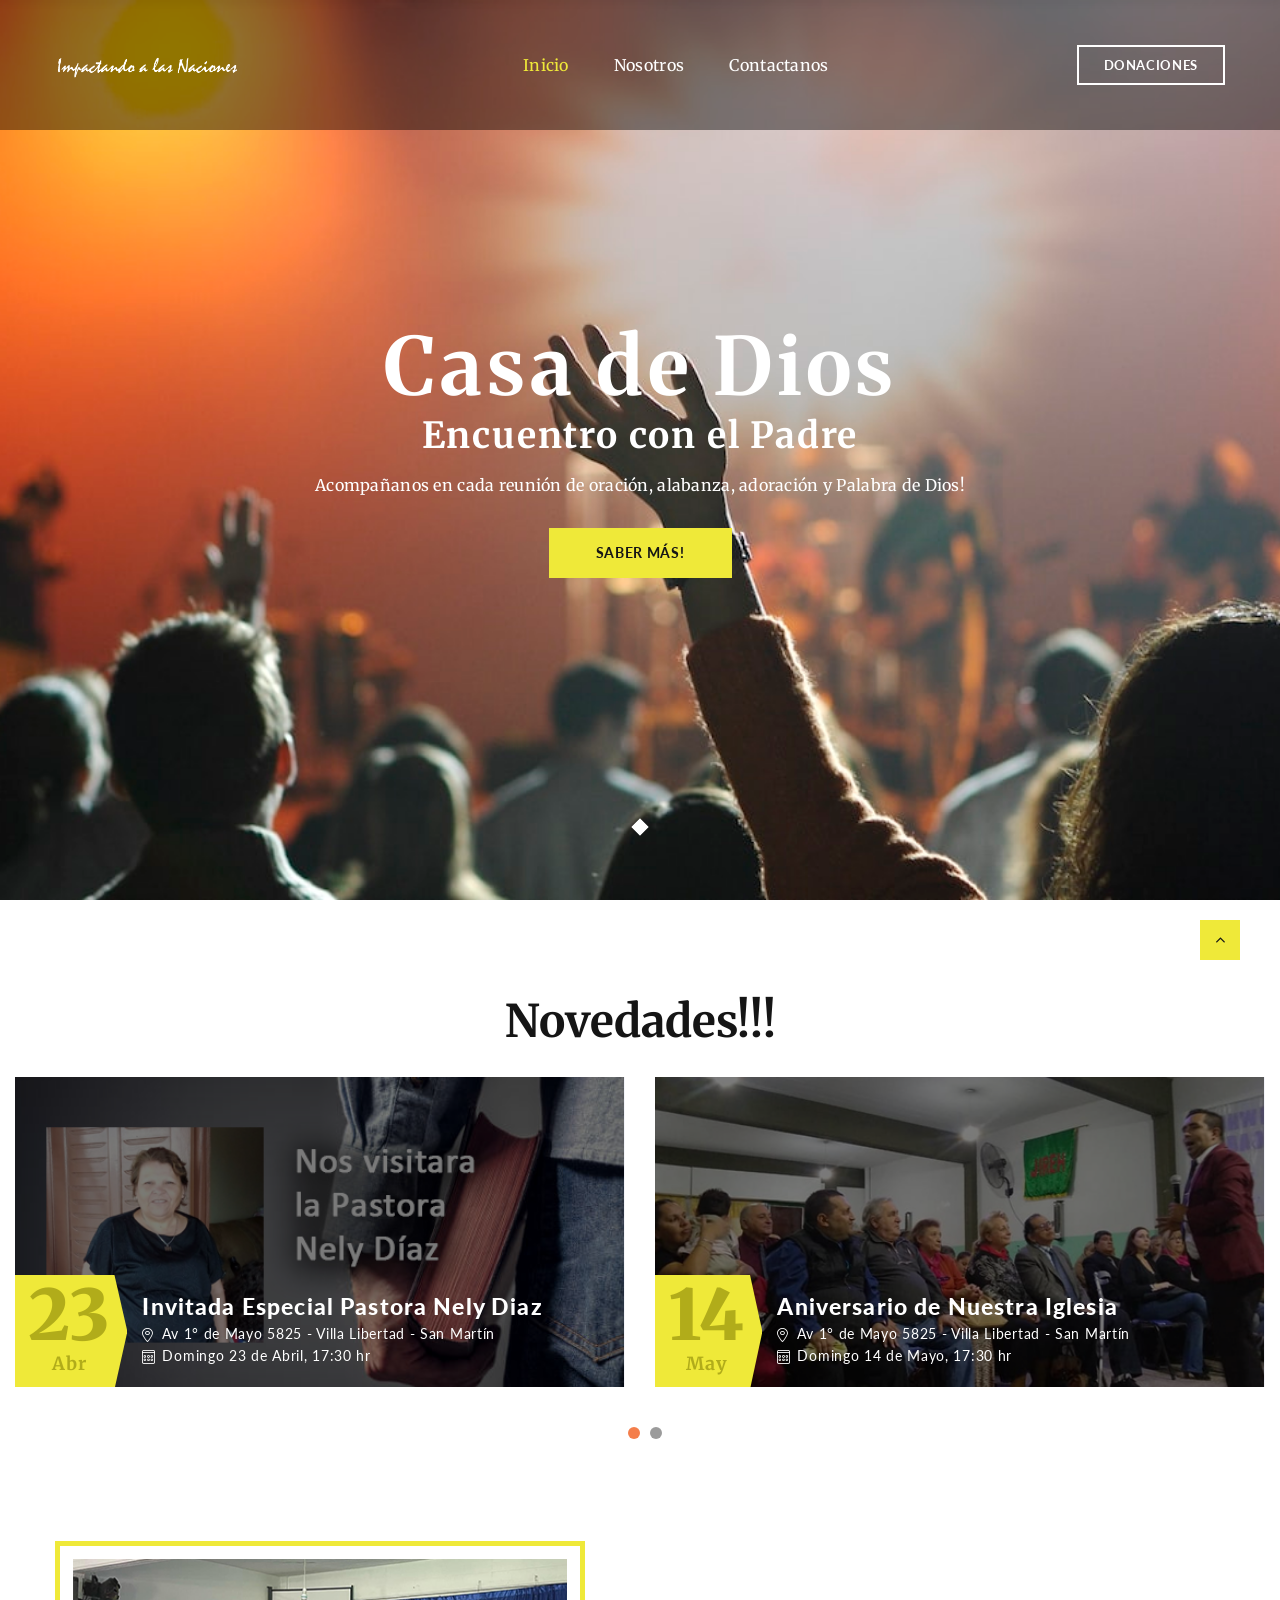
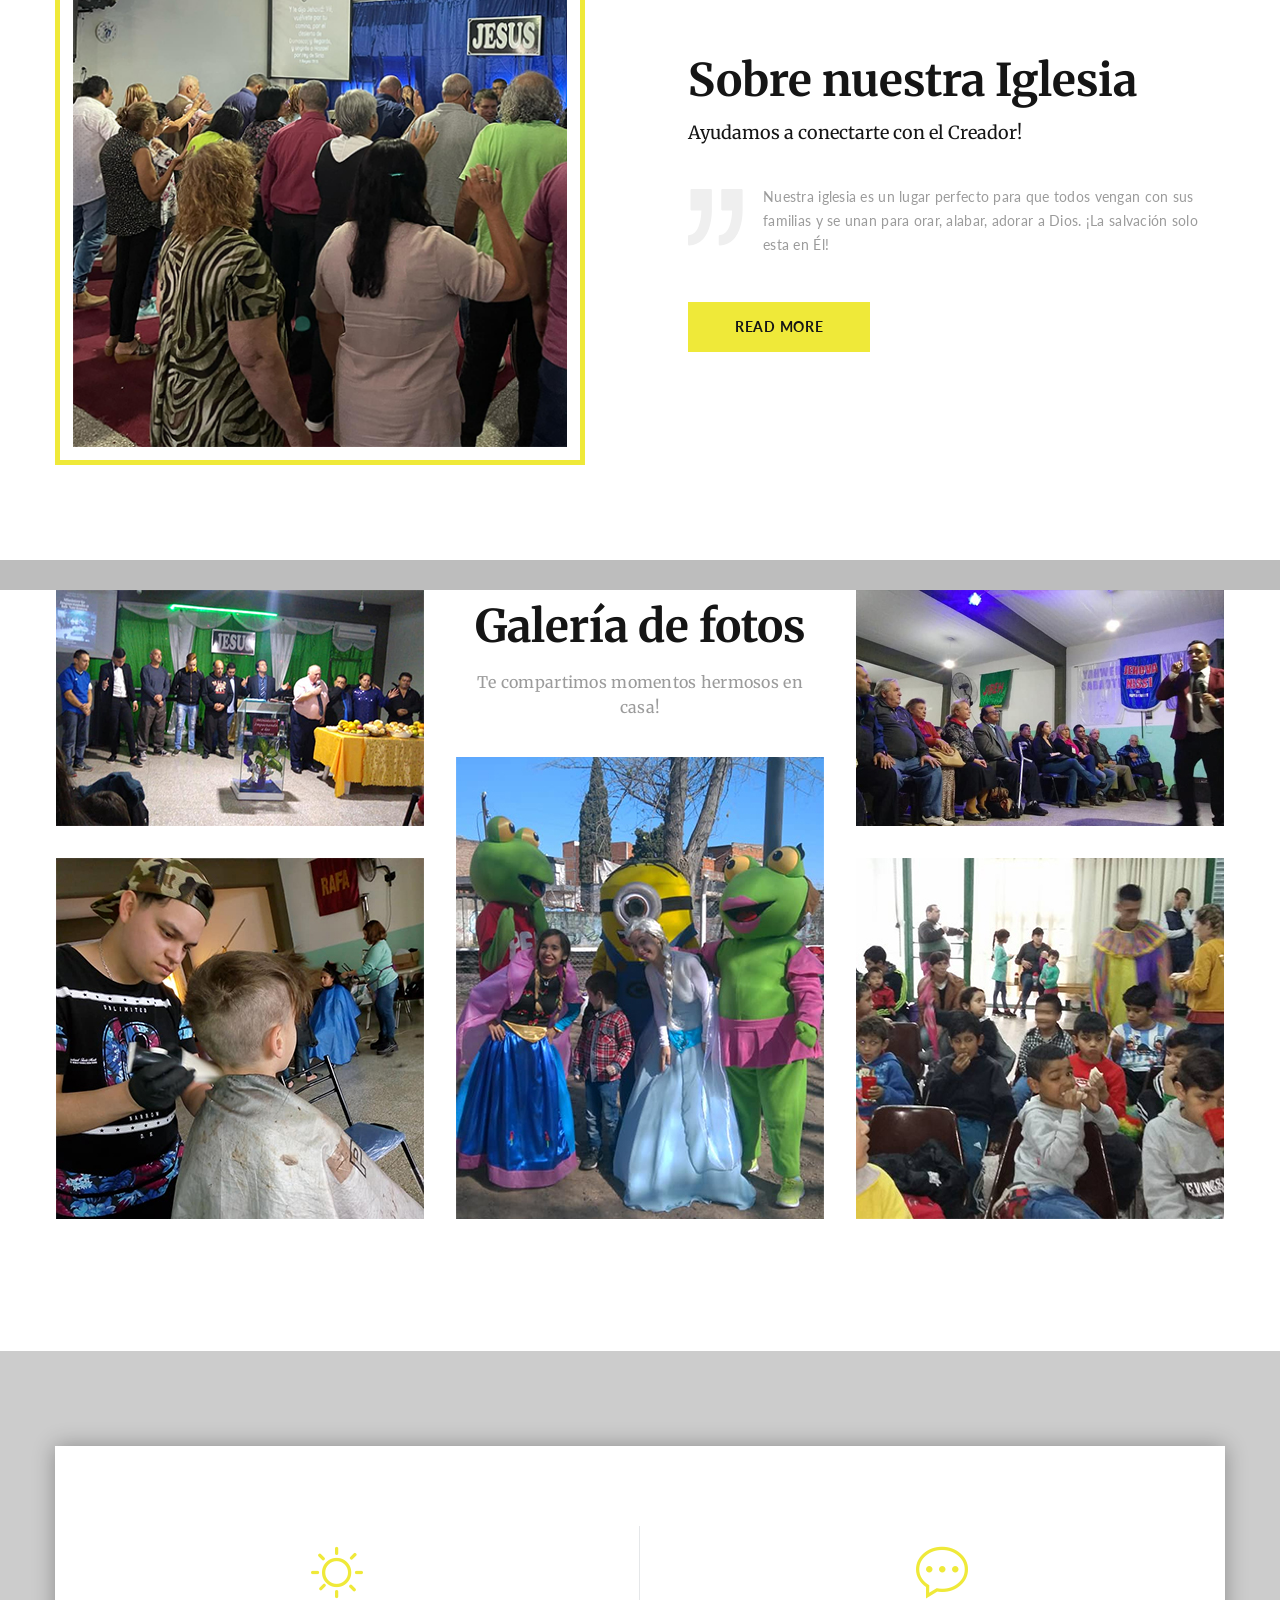
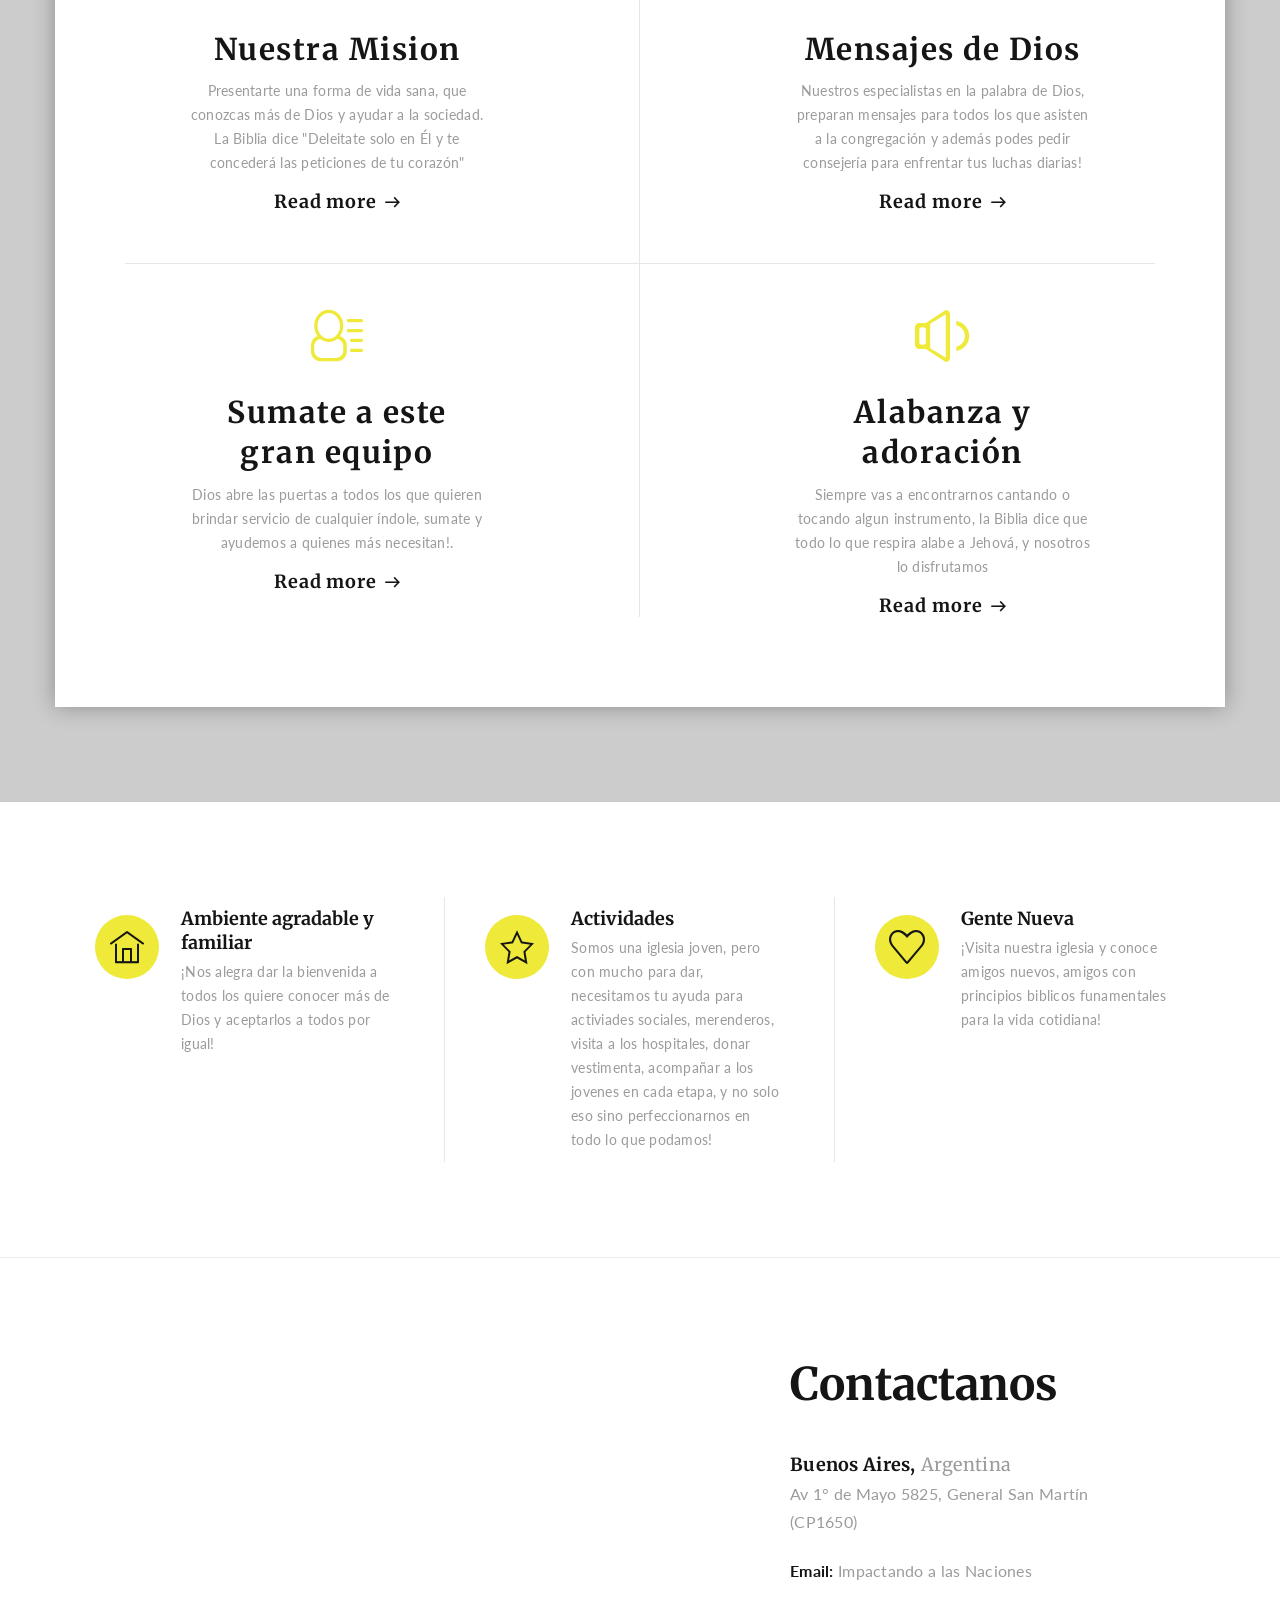
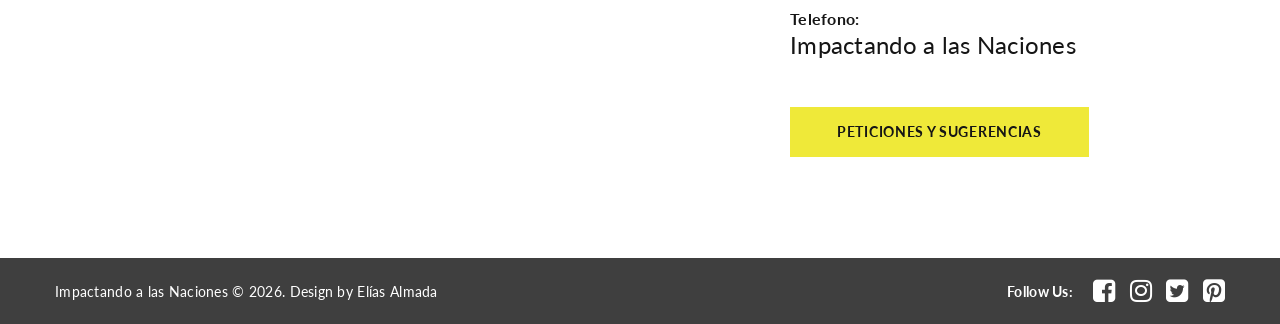
==== index.html @ 63173084 "Update index.html" ====
<!DOCTYPE html>
<html class="wide wow-animation smoothscroll" lang="en">
  <head>
    <!-- Site Title-->
    <title>Impactando a las Naciones</title>
    <meta name="format-detection" content="telephone=no">
    <meta name="viewport" content="width=device-width, height=device-height, initial-scale=1.0, maximum-scale=1.0, user-scalable=0">
    <meta http-equiv="X-UA-Compatible" content="IE=edge">
    <meta charset="utf-8">
    <link rel="icon" href="images/favicon.ico" type="image/x-icon">
    <!-- Stylesheets-->
    <link rel="stylesheet" type="text/css" href="//fonts.googleapis.com/css?family=Lato:400,700,900,400italic%7CMerriweather:400,700,900,700italic">
    <link rel="stylesheet" href="css/bootstrap.css">
    <link rel="stylesheet" href="css/fonts.css">
    <link rel="stylesheet" href="css/style.css">
		<!--[if lt IE 10]>
    <div style="background: #212121; padding: 10px 0; box-shadow: 3px 3px 5px 0 rgba(0,0,0,.3); clear: both; text-align:center; position: relative; z-index:1;"><a href="http://windows.microsoft.com/en-US/internet-explorer/"><img src="images/ie8-panel/warning_bar_0000_us.jpg" border="0" height="42" width="820" alt="You are using an outdated browser. For a faster, safer browsing experience, upgrade for free today."></a></div>
    <script src="js/html5shiv.min.js"></script>
		<![endif]-->
  </head>
  <body>
    <div class="preloader">
      <div class="page-loader-image"><img src="images/logo-default-186x50.png" alt="" width="186" height="50"/>
      </div>
      <div class="page-loader-body">
        <div class="cssload-preloader cssload-loading"><span class="cssload-slice"></span><span class="cssload-slice"></span><span class="cssload-slice"></span><span class="cssload-slice"></span><span class="cssload-slice"></span><span class="cssload-slice"></span></div>
      </div>
    </div>
    <!-- Page-->
    <div class="page">
      <header class="page-header">
        <!-- RD Navbar-->
        <div class="rd-navbar-wrap">
          <nav class="rd-navbar rd-navbar-transparent context-dark" data-layout="rd-navbar-fixed" data-sm-layout="rd-navbar-fixed" data-sm-device-layout="rd-navbar-fixed" data-md-layout="rd-navbar-fullwidth" data-md-device-layout="rd-navbar-fixed" data-lg-device-layout="rd-navbar-fullwidth" data-lg-layout="rd-navbar-fullwidth" data-stick-up-clone="true" data-md-stick-up="true" data-lg-stick-up="true" data-md-stick-up-offset="70px" data-lg-stick-up-offset="70px" data-body-class="rd-navbar-absolute">
            <div class="rd-navbar-inner">
              <!-- RD Navbar Panel-->
              <div class="rd-navbar-panel">
                <button class="rd-navbar-toggle" data-rd-navbar-toggle=".rd-navbar-nav-wrap"><span></span></button>
                <!-- RD Navbar Brand-->
                <div class="rd-navbar-brand"><a class="brand-name" href="index.html"><img src="images/logo-inverse-185x50.png" alt="" width="354" height="96"/></a></div>
              </div>
              <!-- RD Navbar Nav-->
              <div class="rd-navbar-nav-wrap">
                <!-- RD Navbar Nav-->
                <ul class="rd-navbar-nav">
                  <li class="active"><a href="index.html">Inicio</a>
                    <!-- Dropdown menu handler-->
                  </li>
                  <li><a href="#">Nosotros</a>
                    <!-- Dropdown menu handler-->
                  </li>

                  <li><a href="#">Contactanos</a>
                    <!-- Dropdown menu handler-->
                  </li>
                </ul>
              </div>
              <!-- RD Navbar Aside-->
              <div class="rd-navbar-aside">
                <div class="rd-navbar-aside-toggle" data-rd-navbar-toggle=".rd-navbar-aside"><span></span></div>
                <div class="rd-navbar-aside-content"><a class="button button-sm button-gray-light-outline button-effect-ujarak" href="link.mercadopago.com.ar/impactandonaciones" >Donaciones</a></div>
              </div>
            </div>
          </nav>
        </div>
      </header>

      <!-- Swiper & parallax-->
      <section class="swiper-bg-wrap swiper-style-1 bg-gray-dark">
        <div>
          <div class="swiper-container swiper-slider swiper-bg" data-autoplay="3500" data-slide-effect="fade">
            <div class="swiper-wrapper">
              <div class="swiper-slide" data-slide-bg="images/slider1-slide-3.jpg"></div>
            </div>
            <!-- Swiper pagination-->
            <div class="swiper-pagination"></div>
          </div>
          <div class="swiper-bg-content custom-parallax-wrap">
            <div class="jumbotron-custom jumbotron-custom-1 custom-parallax" data-speed="0.8" data-fade="true">
              <div class="jumbotron-custom__inner">
                <div class="container">
                  <div class="row justify-content-md-center">
                    <div class="col-lg-10 col-xl-8">
                      <div class="hgroup">
                        <h1 class="wow fadeInDown">Casa de Dios</h1>
                        <h3 class="wow fadeInUpSmall" data-wow-delay=".1s">Encuentro con el Padre</h3>
                      </div>
                      <p class="big wow fadeInUpSmall" data-wow-delay=".3s">Acompañanos en cada reunión de oración, alabanza, adoración y Palabra de Dios!</p><a class="button button-primary button-effect-ujarak wow fadeInUpSmall" href="about.html" data-wow-delay=".33s">Saber más!</a>
                    </div>
                  </div>
                </div>
              </div>
            </div>
          </div>
        </div>
      </section>
      <section class="section-md bg-default text-center">
        <div class="container container-wide">
          <h2>Novedades!!!</h2>
          <div class="row justify-content-md-center">
            <div class="col-md-10 col-lg-12">
              <!-- Owl Carousel-->
              <div class="owl-carousel owl-pagination-responsive" data-items="1" data-md-items="2" data-xl-items="3" data-stage-padding="0" data-loop="true" data-margin="30" data-xl-margin="65" data-mouse-drag="false" data-dots="true">
                <div class="item">
                  <article class="post-event"><a href="https://drive.google.com/file/d/1vC4grpv5exlHcEt5S26zmi1ptmAUDYdD/view?usp=share_link">
                      <div class="post-event__image"><img src="images/event-8-563x310.jpg" alt="" width="563" height="310"/>
                      </div>
                      <div class="post-event__inner">
                        <div class="post-event__time">
                          <svg class="post-event__time-shape" version="1.1" baseprofile="tiny" xmlns="http://www.w3.org/2000/svg" x="0px" y="0px" width="127px" height="118px" viewbox="0 0 127 118" xml:space="preserve" preserveAspectRatio="none">
                            <polygon points="0,0 112.5,0 127,59 112.833,118 0,118 "></polygon>
                          </svg><span class="post-event-time__big">06</span><span class="post-event-time__small">May</span>
                        </div>
                        <div class="post-event__body">
                          <p class="post-event__title">Cine para todos</p>
                          <ul class="list">
                            <li class="object-inline"><span class="icon icon-xxs fl-bigmug-line-big104"></span><span>Av 1° de Mayo 5825 - Villa Libertad - San Martín</span></li>
                            <li class="object-inline"><span class="icon icon-xxs fl-bigmug-line-event6"></span><span>Sábado 6 de Mayo, 15:00 hr</span></li>
                          </ul>
                        </div>
                      </div></a></article>
                </div>
                <div class="item">
                  <article class="post-event"><a href="#">
                    <div class="post-event__image"><img src="images/event-10-563x310.jpg" alt="" width="563" height="310"/>
                    </div>
                    <div class="post-event__inner">
                      <div class="post-event__time">
                        <svg class="post-event__time-shape" version="1.1" baseprofile="tiny" xmlns="http://www.w3.org/2000/svg" x="0px" y="0px" width="127px" height="118px" viewbox="0 0 127 118" xml:space="preserve" preserveAspectRatio="none">
                          <polygon points="0,0 112.5,0 127,59 112.833,118 0,118 "></polygon>
                        </svg><span class="post-event-time__big">23</span><span class="post-event-time__small">Abr</span>
                      </div>
                      <div class="post-event__body">
                        <p class="post-event__title">Invitada Especial Pastora Nely Diaz</p>
                        <ul class="list">
                          <li class="object-inline"><span class="icon icon-xxs fl-bigmug-line-big104"></span><span>Av 1° de Mayo 5825 - Villa Libertad - San Martín</span></li>
                          <li class="object-inline"><span class="icon icon-xxs fl-bigmug-line-event6"></span><span>Domingo 23 de Abril, 17:30 hr</span></li>
                        </ul>
                      </div>
                    </div></a></article>
              </div>
                <div class="item">
                  <article class="post-event"><a href="#">
                    <div class="post-event__image"><img src="images/event-9-563x310.jpg" alt="" width="563" height="310"/>
                    </div>
                    <div class="post-event__inner">
                      <div class="post-event__time">
                        <svg class="post-event__time-shape" version="1.1" baseprofile="tiny" xmlns="http://www.w3.org/2000/svg" x="0px" y="0px" width="127px" height="118px" viewbox="0 0 127 118" xml:space="preserve" preserveAspectRatio="none">
                          <polygon points="0,0 112.5,0 127,59 112.833,118 0,118 "></polygon>
                        </svg><span class="post-event-time__big">14</span><span class="post-event-time__small">May</span>
                      </div>
                      <div class="post-event__body">
                        <p class="post-event__title">Aniversario de Nuestra Iglesia</p>
                        <ul class="list">
                          <li class="object-inline"><span class="icon icon-xxs fl-bigmug-line-big104"></span><span>Av 1° de Mayo 5825 - Villa Libertad - San Martín</span></li>
                          <li class="object-inline"><span class="icon icon-xxs fl-bigmug-line-event6"></span><span>Domingo 14 de Mayo, 17:30 hr</span></li>
                        </ul>
                      </div>
                    </div></a></article>
              </div>
              </div>
            </div>
          </div>
        </div>
      </section>

      <!-- About Our Church-->
      <section class="section-md bg-default text-center text-lg-left">
        <div class="container">
          <div class="row justify-content-md-center align-items-lg-center flex-lg-row-reverse row-50">
            <div class="col-md-9 col-lg-6">
              <div class="box-inset-1">
                <div class="hgroup">
                  <h2>Sobre nuestra Iglesia</h2>
                  <h6>Ayudamos a conectarte con el Creador!</h6>
                </div>
                <!-- Quote classic-->
                <article class="quote-classic">
                  <div class="quote-classic__mark">
                    <svg version="1.1" xmlns="http://www.w3.org/2000/svg" x="0px" y="0px" width="70.935px" height="74px" viewbox="0 0 70.935 74" xml:space="preserve">
                      <path d="M41.609,73.336c6.719-0.297,12.719-2.977,17.344-7.75            c12.27-12.649,12.035-36.488,11.969-39.125l-0.004-24.86C70.918,0.719,70.203,0,69.32,0H44.766c-0.883,0-1.598,0.719-1.598,1.601            v24.551c0,0.883,0.715,1.602,1.598,1.602h12.546c0,2.051-0.25,20.246-8.148,28.363c-2.137,2.195-4.668,3.371-7.738,3.586            c-0.836,0.063-1.488,0.758-1.488,1.598v10.433c0,0.438,0.179,0.856,0.496,1.157C40.746,73.195,41.168,73.363,41.609,73.336            L41.609,73.336z M41.609,73.336"></path>
                      <path d="M0.492,72.894c0.317,0.301,0.727,0.469,1.18,0.442c6.719-0.297,12.715-2.977,17.344-7.75            C31.285,52.937,31.047,29.098,30.98,26.461V1.601C30.98,0.719,30.262,0,29.379,0H4.828C3.945,0,3.227,0.719,3.227,1.601v24.551            c0,0.883,0.718,1.602,1.601,1.602h12.547C17.371,29.805,17.125,48,9.227,56.117c-2.137,2.195-4.668,3.371-7.739,3.586            C0.648,59.766,0,60.461,0,61.301v10.433C0,72.172,0.176,72.59,0.492,72.894L0.492,72.894z M0.492,72.894"></path>
                    </svg>
                  </div>
                  <div class="quote-classic__body">
                    <p class="q">Nuestra iglesia es un lugar perfecto para que todos vengan con sus familias y se unan para orar, alabar, adorar a Dios. ¡La salvación solo esta en Él!</p>
                  </div>
                </article><a class="button button-primary button-effect-ujarak" href="about.html">read more</a>
              </div>
            </div>
            <div class="col-md-8 col-lg-6">
              <figure class="figure-bordered"><img src="images/home1-485x479.jpg" alt="" width="485" height="479"/>
              </figure>
            </div>
          </div>
        </div>
      </section>

      <!-- Main services-->

      <!-- Upcoming Events-->



      <!-- Gallery-->
      <section class="section-md bg-default text-center">
        <div class="container gallery-wrap">
          <div class="row justify-content-lg-center gallery-wrap-top">
            <div class="col-md-4">
              <h2>Galería de fotos</h2>
              <p class="big">Te compartimos momentos hermosos en casa!</p>
            </div>
          </div>
          <div class="row row-30 align-items-md-end gallery-wrap-bottom" data-lightgallery="group">
            <div class="col-md-4">
              <!-- Thumb bubba--><a class="thumb-bubba__link" href="images/gallery-1-1200x795_original.jpg" data-lightgallery="item">
                <div class="thumb-bubba">
                  <figure><img src="images/gallery2-1-368x236.jpg" alt="" width="368" height="236"/>
                  </figure>
                  <div class="thumb-bubba__overlay"></div>
                </div></a><a class="thumb-bubba__link" href="images/gallery-2-1200x800_original.jpg" data-lightgallery="item">
                <div class="thumb-bubba">
                  <figure><img src="images/gallery2-2-368x361.jpg" alt="" width="368" height="361"/>
                  </figure>
                  <div class="thumb-bubba__overlay"></div>
                </div></a>
            </div>
            <div class="col-md-4"><a class="thumb-bubba__link" href="images/gallery1-3-900x1200_original.jpg" data-lightgallery="item">
                <div class="thumb-bubba">
                  <figure><img src="images/gallery1-3-368x462.jpg" alt="" width="368" height="462"/>
                  </figure>
                  <div class="thumb-bubba__overlay"></div>
                </div></a></div>
            <div class="col-md-4"><a class="thumb-bubba__link" href="images/gallery-3-1200x810_original.jpg" data-lightgallery="item">
                <div class="thumb-bubba">
                  <figure><img src="images/gallery2-3-368x236.jpg" alt="" width="368" height="236"/>
                  </figure>
                  <div class="thumb-bubba__overlay"></div>
                </div></a><a class="thumb-bubba__link" href="images/gallery-4-1200x800_original.jpg" data-lightgallery="item">
                <div class="thumb-bubba">
                  <figure><img src="images/gallery2-4-368x361.jpg" alt="" width="368" height="361"/>
                  </figure>
                  <div class="thumb-bubba__overlay"></div>
                </div></a></div>
          </div>
        </div>
      </section>

      <section class="text-center bg-image parallax-container" data-parallax-img="images/bg-image-9.jpg">
        <div class="parallax-content">
          <div class="section-md">
            <div class="container">
              <div class="list-boxed-wrap">
                <ul class="list-boxed">
                  <li>
                    <div class="list-boxed__item">
                      <div class="list-boxed__icon mojs-icon-effect mojs-icon-effect-5"><span class="fl-bigmug-line-sun81"></span></div>
                      <p class="list-boxed__title"><a href="#">Nuestra Mision</a></p>
                      <p class="list-boxed__text"> Presentarte una forma de vida sana, que conozcas más de Dios y ayudar a la sociedad. La Biblia dice "Deleitate solo en Él y te concederá las peticiones de tu corazón" </p><a class="link-arrow link-arrow_md link-arrow-darker" href="our-vision">Read more</a>
                    </div>
                  </li>
                  <li>
                    <div class="list-boxed__item">
                      <div class="list-boxed__icon mojs-icon-effect mojs-icon-effect-5"><span class="fl-bigmug-line-speech96"></span></div>
                      <p class="list-boxed__title"><a href="#">Mensajes de Dios</a></p>
                      <p class="list-boxed__text">Nuestros especialistas en la palabra de Dios, preparan mensajes para todos los que asisten a la congregación y además podes pedir consejería para enfrentar tus luchas diarias!</p><a class="link-arrow link-arrow_md link-arrow-darker" href="#">Read more</a>
                    </div>
                  </li>
                  <li>
                    <div class="list-boxed__item">
                      <div class="list-boxed__icon mojs-icon-effect mojs-icon-effect-5"><span class="fl-bigmug-line-user143"></span></div>
                      <p class="list-boxed__title"><a href="#">Sumate a este gran equipo</a></p>
                      <p class="list-boxed__text">Dios abre las puertas a todos los que quieren brindar servicio de cualquier índole, sumate y ayudemos a quienes más necesitan!.</p><a class="link-arrow link-arrow_md link-arrow-darker" href="#">Read more</a>
                    </div>
                  </li>
                  <li>
                    <div class="list-boxed__item">
                      <div class="list-boxed__icon mojs-icon-effect mojs-icon-effect-5"><span class="fl-bigmug-line-speaker87"></span></div>
                      <p class="list-boxed__title"><a href="#">Alabanza y adoración</a></p>
                      <p class="list-boxed__text">Siempre vas a encontrarnos cantando o tocando algun instrumento, la Biblia dice que todo lo que respira alabe a Jehová, y nosotros lo disfrutamos</p><a class="link-arrow link-arrow_md link-arrow-darker" href="#">Read more</a>
                    </div>
                  </li>
                </ul>
              </div>
            </div>
          </div>
        </div>
      </section>


      <!-- Icons-->
      <section class="section-md bg-default text-center">
        <div class="container">
          <ul class="list-icons">
            <li class="list-icons-item">
              <div class="list-icons-item__left"><span class="list-icons-item__icon fl-line-ui-house202"></span></div>
              <div class="list-icons-item__body">
                <h6><a href="about.html">Ambiente agradable y familiar</a></h6>
                <p>¡Nos alegra dar la bienvenida a todos los quiere conocer más de Dios y aceptarlos a todos por igual!</p>
              </div>
            </li>
            <li class="list-icons-item">
              <div class="list-icons-item__left"><span class="list-icons-item__icon fl-bigmug-line-favourites5"></span></div>
              <div class="list-icons-item__body">
                <h6><a href="#">Actividades</a></h6>
                <p>Somos una iglesia joven, pero con mucho para dar, necesitamos tu ayuda para activiades sociales, merenderos, visita a los hospitales, donar vestimenta, acompañar a los jovenes en cada etapa, y no solo eso sino perfeccionarnos en todo lo que podamos!</p>
              </div>
            </li>
            <li class="list-icons-item">
              <div class="list-icons-item__left"><span class="list-icons-item__icon fl-bigmug-line-like51"></span></div>
              <div class="list-icons-item__body">
                <h6><a href="#">Gente Nueva</a></h6>
                <p>¡Visita nuestra iglesia y conoce amigos nuevos, amigos con principios biblicos funamentales para la vida cotidiana!</p>
              </div>
            </li>
          </ul>
        </div>
      </section>


      <!-- Page Footer -->
      <section class="pre-footer-default object-wrap object-wrap-md-left object-wrap-map">
        <div class="object-wrap-body object-wrap-map sizing-1">
          <!--Please, add the data attribute data-key="YOUR_API_KEY" in order to insert your own API key for the Google map.-->
          <!--Please note that YOUR_API_KEY should replaced with your key.-->
          <!--Example: <div class="google-map-container" data-key="YOUR_API_KEY">-->
          <div class="google-map-container" data-center="9870 St Vincent Place, Glasgow, DC 45 Fr 45." data-zoom="5" data-icon="images/gmap_marker.png" data-icon-active="images/gmap_marker_active.png" data-styles="[{&quot;featureType&quot;:&quot;landscape&quot;,&quot;stylers&quot;:[{&quot;saturation&quot;:-100},{&quot;lightness&quot;:60}]},{&quot;featureType&quot;:&quot;road.local&quot;,&quot;stylers&quot;:[{&quot;saturation&quot;:-100},{&quot;lightness&quot;:40},{&quot;visibility&quot;:&quot;on&quot;}]},{&quot;featureType&quot;:&quot;transit&quot;,&quot;stylers&quot;:[{&quot;saturation&quot;:-100},{&quot;visibility&quot;:&quot;simplified&quot;}]},{&quot;featureType&quot;:&quot;administrative.province&quot;,&quot;stylers&quot;:[{&quot;visibility&quot;:&quot;off&quot;}]},{&quot;featureType&quot;:&quot;water&quot;,&quot;stylers&quot;:[{&quot;visibility&quot;:&quot;on&quot;},{&quot;lightness&quot;:30}]},{&quot;featureType&quot;:&quot;road.highway&quot;,&quot;elementType&quot;:&quot;geometry.fill&quot;,&quot;stylers&quot;:[{&quot;color&quot;:&quot;#ef8c25&quot;},{&quot;lightness&quot;:40}]},{&quot;featureType&quot;:&quot;road.highway&quot;,&quot;elementType&quot;:&quot;geometry.stroke&quot;,&quot;stylers&quot;:[{&quot;visibility&quot;:&quot;off&quot;}]},{&quot;featureType&quot;:&quot;poi.park&quot;,&quot;elementType&quot;:&quot;geometry.fill&quot;,&quot;stylers&quot;:[{&quot;color&quot;:&quot;#b6c54c&quot;},{&quot;lightness&quot;:40},{&quot;saturation&quot;:-40}]},{}]">
            <div class="google-map"></div>
            <ul class="google-map-markers">
              <li data-location="9870 St Vincent Place, Glasgow, DC 45 Fr 45." data-description="9870 St Vincent Place, Glasgow"></li>
            </ul>
          </div>
        </div>
        <div class="container text-center text-md-left">
          <div class="row justify-content-md-end">
            <div class="col-md-6">
              <div class="pre-footer-corporate-inner">
                <h2>Contactanos</h2>
                <ul class="list-md">
                  <li>
                    <address class="contact-info"><strong class="large">Buenos Aires,</strong><span class="large">Argentina</span>
                      <p>Av 1° de Mayo 5825, General San Martín (CP1650)</p>
                    </address>
                  </li>
                  <li>
                    <dl class="list-terms-inline">
                      <dt>Email</dt>
                      <dd><a class="link" href="mailto:#">Impactando a las Naciones</a></dd>
                    </dl>
                  </li>
                  <li>
                    <dl class="list-terms-minimal">
                      <dt>Telefono</dt>
                      <dd><a class="link link-md" href="tel:#">Impactando a las Naciones</a></dd>
                    </dl>
                  </li>
                </ul><a class="button button-primary button-effect-ujarak" href="contacts.html">Peticiones y sugerencias</a>
              </div>
            </div>
          </div>
        </div>
      </section>

      <footer class="page-footer-default bg-gray-dark text-center">
        <div class="container">
          <div class="row row-30 align-items-sm-center flex-md-row-reverse row-15">
            <div class="col-md-6 column-center text-md-right">
              <div class="unit justify-content-center justify-content-md-end align-items-center">
                <div class="unit-left">
                  <p class="font-weight-bold">Follow Us:</p>
                </div>
                <div class="unit-body">
                  <ul class="list-inline-xs">
                    <li><a class="icon icon-md icon-default fa fa-facebook-square" href="#"></a></li>
                    <li><a class="icon icon-md icon-default fa fa-instagram" href="#"></a></li>
                    <li><a class="icon icon-md icon-default fa fa-twitter-square" href="#"></a></li>
                    <li><a class="icon icon-md icon-default fa fa-pinterest-square" href="#"></a></li>
                  </ul>
                </div>
              </div>
            </div>
            <div class="col-md-6 column-center text-md-left">
              <p class="rights">Impactando a las Naciones&nbsp;&copy;&nbsp;<span class="copyright-year"></span>.&nbsp;<br class="d-md-none">Design&nbsp;by&nbsp;<a class="link-underline">Elías Almada</a>
              </p>
            </div>
          </div>
        </div>
      </footer>
    </div>
    <!-- Global Mailform Output-->
    <div class="snackbars" id="form-output-global"></div>
    <!-- Javascript-->
    <script src="js/core.min.js"></script>
    <script src="js/script.js"></script>
  </body>
</html>
---- css/fonts.css ----
/** @group Fonts *//** @section Font Awesome Icons 4.7.0 */@font-face {	font-family: 'FontAwesome';	src: url("../fonts/fontawesome-webfont.eot?v=4.7.0");	src: url("../fonts/fontawesome-webfont.eot?#iefix&v=4.7.0") format("embedded-opentype"), url("../fonts/fontawesome-webfont.woff2?v=4.7.0") format("woff2"), url("../fonts/fontawesome-webfont.woff?v=4.7.0") format("woff"), url("../fonts/fontawesome-webfont.ttf?v=4.7.0") format("truetype"), url("../fonts/fontawesome-webfont.svg?v=4.7.0#fontawesomeregular") format("svg");	font-weight: normal;	font-style: normal;}.fa {	display: inline-block;	font-family: 'FontAwesome';	font-size: inherit;	text-rendering: auto;	-webkit-font-smoothing: antialiased;	-moz-osx-font-smoothing: grayscale;}[class*='fa-']:before {	font-weight: 400;	font-family: 'FontAwesome';}/* makes the font 33% larger relative to the icon container */.fa-lg {	font-size: 1.33333333em;	line-height: 0.75em;	vertical-align: -15%;}.fa-2x {	font-size: 2em;}.fa-3x {	font-size: 3em;}.fa-4x {	font-size: 4em;}.fa-5x {	font-size: 5em;}.fa-fw {	width: 1.28571429em;	text-align: center;}.fa-ul {	padding-left: 0;	margin-left: 2.14285714em;	list-style-type: none;}.fa-ul > li {	position: relative;}.fa-li {	position: absolute;	left: -2.14285714em;	width: 2.14285714em;	top: 0.14285714em;	text-align: center;}.fa-li.fa-lg {	left: -1.85714286em;}.fa-border {	padding: .2em .25em .15em;	border: solid 0.08em #eeeeee;	border-radius: .1em;}.fa-pull-left {	float: left;}.fa-pull-right {	float: right;}.fa.fa-pull-left {	margin-right: .3em;}.fa.fa-pull-right {	margin-left: .3em;}/* Deprecated as of 4.4.0 */.pull-right {	float: right;}.pull-left {	float: left;}.fa.pull-left {	margin-right: .3em;}.fa.pull-right {	margin-left: .3em;}.fa-spin {	-webkit-animation: fa-spin 2s infinite linear;	animation: fa-spin 2s infinite linear;}.fa-pulse {	-webkit-animation: fa-spin 1s infinite steps(8);	animation: fa-spin 1s infinite steps(8);}@-webkit-keyframes fa-spin {	0% {		-webkit-transform: rotate(0deg);		transform: rotate(0deg);	}	100% {		-webkit-transform: rotate(359deg);		transform: rotate(359deg);	}}@keyframes fa-spin {	0% {		-webkit-transform: rotate(0deg);		transform: rotate(0deg);	}	100% {		-webkit-transform: rotate(359deg);		transform: rotate(359deg);	}}.fa-rotate-90 {	-ms-filter: "progid:DXImageTransform.Microsoft.BasicImage(rotation=1)";	-webkit-transform: rotate(90deg);	-ms-transform: rotate(90deg);	transform: rotate(90deg);}.fa-rotate-180 {	-ms-filter: "progid:DXImageTransform.Microsoft.BasicImage(rotation=2)";	-webkit-transform: rotate(180deg);	-ms-transform: rotate(180deg);	transform: rotate(180deg);}.fa-rotate-270 {	-ms-filter: "progid:DXImageTransform.Microsoft.BasicImage(rotation=3)";	-webkit-transform: rotate(270deg);	-ms-transform: rotate(270deg);	transform: rotate(270deg);}.fa-flip-horizontal {	-ms-filter: "progid:DXImageTransform.Microsoft.BasicImage(rotation=0, mirror=1)";	-webkit-transform: scale(-1, 1);	-ms-transform: scale(-1, 1);	transform: scale(-1, 1);}.fa-flip-vertical {	-ms-filter: "progid:DXImageTransform.Microsoft.BasicImage(rotation=2, mirror=1)";	-webkit-transform: scale(1, -1);	-ms-transform: scale(1, -1);	transform: scale(1, -1);}:root .fa-rotate-90,:root .fa-rotate-180,:root .fa-rotate-270,:root .fa-flip-horizontal,:root .fa-flip-vertical {	filter: none;}.fa-stack {	position: relative;	display: inline-block;	width: 2em;	height: 2em;	line-height: 2em;	vertical-align: middle;}.fa-stack-1x,.fa-stack-2x {	position: absolute;	left: 0;	width: 100%;	text-align: center;}.fa-stack-1x {	line-height: inherit;}.fa-stack-2x {	font-size: 2em;}.fa-inverse {	color: #ffffff;}/* Font Awesome uses the Unicode Private Use Area (PUA) to ensure screen
   readers do not read off random characters that represent icons */.fa-glass:before {	content: "\f000";}.fa-music:before {	content: "\f001";}.fa-search:before {	content: "\f002";}.fa-envelope-o:before {	content: "\f003";}.fa-heart:before {	content: "\f004";}.fa-star:before {	content: "\f005";}.fa-star-o:before {	content: "\f006";}.fa-user:before {	content: "\f007";}.fa-film:before {	content: "\f008";}.fa-th-large:before {	content: "\f009";}.fa-th:before {	content: "\f00a";}.fa-th-list:before {	content: "\f00b";}.fa-check:before {	content: "\f00c";}.fa-remove:before,.fa-close:before,.fa-times:before {	content: "\f00d";}.fa-search-plus:before {	content: "\f00e";}.fa-search-minus:before {	content: "\f010";}.fa-power-off:before {	content: "\f011";}.fa-signal:before {	content: "\f012";}.fa-gear:before,.fa-cog:before {	content: "\f013";}.fa-trash-o:before {	content: "\f014";}.fa-home:before {	content: "\f015";}.fa-file-o:before {	content: "\f016";}.fa-clock-o:before {	content: "\f017";}.fa-road:before {	content: "\f018";}.fa-download:before {	content: "\f019";}.fa-arrow-circle-o-down:before {	content: "\f01a";}.fa-arrow-circle-o-up:before {	content: "\f01b";}.fa-inbox:before {	content: "\f01c";}.fa-play-circle-o:before {	content: "\f01d";}.fa-rotate-right:before,.fa-repeat:before {	content: "\f01e";}.fa-refresh:before {	content: "\f021";}.fa-list-alt:before {	content: "\f022";}.fa-lock:before {	content: "\f023";}.fa-flag:before {	content: "\f024";}.fa-headphones:before {	content: "\f025";}.fa-volume-off:before {	content: "\f026";}.fa-volume-down:before {	content: "\f027";}.fa-volume-up:before {	content: "\f028";}.fa-qrcode:before {	content: "\f029";}.fa-barcode:before {	content: "\f02a";}.fa-tag:before {	content: "\f02b";}.fa-tags:before {	content: "\f02c";}.fa-book:before {	content: "\f02d";}.fa-bookmark:before {	content: "\f02e";}.fa-print:before {	content: "\f02f";}.fa-camera:before {	content: "\f030";}.fa-font:before {	content: "\f031";}.fa-bold:before {	content: "\f032";}.fa-italic:before {	content: "\f033";}.fa-text-height:before {	content: "\f034";}.fa-text-width:before {	content: "\f035";}.fa-align-left:before {	content: "\f036";}.fa-align-center:before {	content: "\f037";}.fa-align-right:before {	content: "\f038";}.fa-align-justify:before {	content: "\f039";}.fa-list:before {	content: "\f03a";}.fa-dedent:before,.fa-outdent:before {	content: "\f03b";}.fa-indent:before {	content: "\f03c";}.fa-video-camera:before {	content: "\f03d";}.fa-photo:before,.fa-image:before,.fa-picture-o:before {	content: "\f03e";}.fa-pencil:before {	content: "\f040";}.fa-map-marker:before {	content: "\f041";}.fa-adjust:before {	content: "\f042";}.fa-tint:before {	content: "\f043";}.fa-edit:before,.fa-pencil-square-o:before {	content: "\f044";}.fa-share-square-o:before {	content: "\f045";}.fa-check-square-o:before {	content: "\f046";}.fa-arrows:before {	content: "\f047";}.fa-step-backward:before {	content: "\f048";}.fa-fast-backward:before {	content: "\f049";}.fa-backward:before {	content: "\f04a";}.fa-play:before {	content: "\f04b";}.fa-pause:before {	content: "\f04c";}.fa-stop:before {	content: "\f04d";}.fa-forward:before {	content: "\f04e";}.fa-fast-forward:before {	content: "\f050";}.fa-step-forward:before {	content: "\f051";}.fa-eject:before {	content: "\f052";}.fa-chevron-left:before {	content: "\f053";}.fa-chevron-right:before {	content: "\f054";}.fa-plus-circle:before {	content: "\f055";}.fa-minus-circle:before {	content: "\f056";}.fa-times-circle:before {	content: "\f057";}.fa-check-circle:before {	content: "\f058";}.fa-question-circle:before {	content: "\f059";}.fa-info-circle:before {	content: "\f05a";}.fa-crosshairs:before {	content: "\f05b";}.fa-times-circle-o:before {	content: "\f05c";}.fa-check-circle-o:before {	content: "\f05d";}.fa-ban:before {	content: "\f05e";}.fa-arrow-left:before {	content: "\f060";}.fa-arrow-right:before {	content: "\f061";}.fa-arrow-up:before {	content: "\f062";}.fa-arrow-down:before {	content: "\f063";}.fa-mail-forward:before,.fa-share:before {	content: "\f064";}.fa-expand:before {	content: "\f065";}.fa-compress:before {	content: "\f066";}.fa-plus:before {	content: "\f067";}.fa-minus:before {	content: "\f068";}.fa-asterisk:before {	content: "\f069";}.fa-exclamation-circle:before {	content: "\f06a";}.fa-gift:before {	content: "\f06b";}.fa-leaf:before {	content: "\f06c";}.fa-fire:before {	content: "\f06d";}.fa-eye:before {	content: "\f06e";}.fa-eye-slash:before {	content: "\f070";}.fa-warning:before,.fa-exclamation-triangle:before {	content: "\f071";}.fa-plane:before {	content: "\f072";}.fa-calendar:before {	content: "\f073";}.fa-random:before {	content: "\f074";}.fa-comment:before {	content: "\f075";}.fa-magnet:before {	content: "\f076";}.fa-chevron-up:before {	content: "\f077";}.fa-chevron-down:before {	content: "\f078";}.fa-retweet:before {	content: "\f079";}.fa-shopping-cart:before {	content: "\f07a";}.fa-folder:before {	content: "\f07b";}.fa-folder-open:before {	content: "\f07c";}.fa-arrows-v:before {	content: "\f07d";}.fa-arrows-h:before {	content: "\f07e";}.fa-bar-chart-o:before,.fa-bar-chart:before {	content: "\f080";}.fa-twitter-square:before {	content: "\f081";}.fa-facebook-square:before {	content: "\f082";}.fa-camera-retro:before {	content: "\f083";}.fa-key:before {	content: "\f084";}.fa-gears:before,.fa-cogs:before {	content: "\f085";}.fa-comments:before {	content: "\f086";}.fa-thumbs-o-up:before {	content: "\f087";}.fa-thumbs-o-down:before {	content: "\f088";}.fa-star-half:before {	content: "\f089";}.fa-heart-o:before {	content: "\f08a";}.fa-sign-out:before {	content: "\f08b";}.fa-linkedin-square:before {	content: "\f08c";}.fa-thumb-tack:before {	content: "\f08d";}.fa-external-link:before {	content: "\f08e";}.fa-sign-in:before {	content: "\f090";}.fa-trophy:before {	content: "\f091";}.fa-github-square:before {	content: "\f092";}.fa-upload:before {	content: "\f093";}.fa-lemon-o:before {	content: "\f094";}.fa-phone:before {	content: "\f095";}.fa-square-o:before {	content: "\f096";}.fa-bookmark-o:before {	content: "\f097";}.fa-phone-square:before {	content: "\f098";}.fa-twitter:before {	content: "\f099";}.fa-facebook-f:before,.fa-facebook:before {	content: "\f09a";}.fa-github:before {	content: "\f09b";}.fa-unlock:before {	content: "\f09c";}.fa-credit-card:before {	content: "\f09d";}.fa-feed:before,.fa-rss:before {	content: "\f09e";}.fa-hdd-o:before {	content: "\f0a0";}.fa-bullhorn:before {	content: "\f0a1";}.fa-bell:before {	content: "\f0f3";}.fa-certificate:before {	content: "\f0a3";}.fa-hand-o-right:before {	content: "\f0a4";}.fa-hand-o-left:before {	content: "\f0a5";}.fa-hand-o-up:before {	content: "\f0a6";}.fa-hand-o-down:before {	content: "\f0a7";}.fa-arrow-circle-left:before {	content: "\f0a8";}.fa-arrow-circle-right:before {	content: "\f0a9";}.fa-arrow-circle-up:before {	content: "\f0aa";}.fa-arrow-circle-down:before {	content: "\f0ab";}.fa-globe:before {	content: "\f0ac";}.fa-wrench:before {	content: "\f0ad";}.fa-tasks:before {	content: "\f0ae";}.fa-filter:before {	content: "\f0b0";}.fa-briefcase:before {	content: "\f0b1";}.fa-arrows-alt:before {	content: "\f0b2";}.fa-group:before,.fa-users:before {	content: "\f0c0";}.fa-chain:before,.fa-link:before {	content: "\f0c1";}.fa-cloud:before {	content: "\f0c2";}.fa-flask:before {	content: "\f0c3";}.fa-cut:before,.fa-scissors:before {	content: "\f0c4";}.fa-copy:before,.fa-files-o:before {	content: "\f0c5";}.fa-paperclip:before {	content: "\f0c6";}.fa-save:before,.fa-floppy-o:before {	content: "\f0c7";}.fa-square:before {	content: "\f0c8";}.fa-navicon:before,.fa-reorder:before,.fa-bars:before {	content: "\f0c9";}.fa-list-ul:before {	content: "\f0ca";}.fa-list-ol:before {	content: "\f0cb";}.fa-strikethrough:before {	content: "\f0cc";}.fa-underline:before {	content: "\f0cd";}.fa-table:before {	content: "\f0ce";}.fa-magic:before {	content: "\f0d0";}.fa-truck:before {	content: "\f0d1";}.fa-pinterest:before {	content: "\f0d2";}.fa-pinterest-square:before {	content: "\f0d3";}.fa-google-plus-square:before {	content: "\f0d4";}.fa-google-plus:before {	content: "\f0d5";}.fa-money:before {	content: "\f0d6";}.fa-caret-down:before {	content: "\f0d7";}.fa-caret-up:before {	content: "\f0d8";}.fa-caret-left:before {	content: "\f0d9";}.fa-caret-right:before {	content: "\f0da";}.fa-columns:before {	content: "\f0db";}.fa-unsorted:before,.fa-sort:before {	content: "\f0dc";}.fa-sort-down:before,.fa-sort-desc:before {	content: "\f0dd";}.fa-sort-up:before,.fa-sort-asc:before {	content: "\f0de";}.fa-envelope:before {	content: "\f0e0";}.fa-linkedin:before {	content: "\f0e1";}.fa-rotate-left:before,.fa-undo:before {	content: "\f0e2";}.fa-legal:before,.fa-gavel:before {	content: "\f0e3";}.fa-dashboard:before,.fa-tachometer:before {	content: "\f0e4";}.fa-comment-o:before {	content: "\f0e5";}.fa-comments-o:before {	content: "\f0e6";}.fa-flash:before,.fa-bolt:before {	content: "\f0e7";}.fa-sitemap:before {	content: "\f0e8";}.fa-umbrella:before {	content: "\f0e9";}.fa-paste:before,.fa-clipboard:before {	content: "\f0ea";}.fa-lightbulb-o:before {	content: "\f0eb";}.fa-exchange:before {	content: "\f0ec";}.fa-cloud-download:before {	content: "\f0ed";}.fa-cloud-upload:before {	content: "\f0ee";}.fa-user-md:before {	content: "\f0f0";}.fa-stethoscope:before {	content: "\f0f1";}.fa-suitcase:before {	content: "\f0f2";}.fa-bell-o:before {	content: "\f0a2";}.fa-coffee:before {	content: "\f0f4";}.fa-cutlery:before {	content: "\f0f5";}.fa-file-text-o:before {	content: "\f0f6";}.fa-building-o:before {	content: "\f0f7";}.fa-hospital-o:before {	content: "\f0f8";}.fa-ambulance:before {	content: "\f0f9";}.fa-medkit:before {	content: "\f0fa";}.fa-fighter-jet:before {	content: "\f0fb";}.fa-beer:before {	content: "\f0fc";}.fa-h-square:before {	content: "\f0fd";}.fa-plus-square:before {	content: "\f0fe";}.fa-angle-double-left:before {	content: "\f100";}.fa-angle-double-right:before {	content: "\f101";}.fa-angle-double-up:before {	content: "\f102";}.fa-angle-double-down:before {	content: "\f103";}.fa-angle-left:before {	content: "\f104";}.fa-angle-right:before {	content: "\f105";}.fa-angle-up:before {	content: "\f106";}.fa-angle-down:before {	content: "\f107";}.fa-desktop:before {	content: "\f108";}.fa-laptop:before {	content: "\f109";}.fa-tablet:before {	content: "\f10a";}.fa-mobile-phone:before,.fa-mobile:before {	content: "\f10b";}.fa-circle-o:before {	content: "\f10c";}.fa-quote-left:before {	content: "\f10d";}.fa-quote-right:before {	content: "\f10e";}.fa-spinner:before {	content: "\f110";}.fa-circle:before {	content: "\f111";}.fa-mail-reply:before,.fa-reply:before {	content: "\f112";}.fa-github-alt:before {	content: "\f113";}.fa-folder-o:before {	content: "\f114";}.fa-folder-open-o:before {	content: "\f115";}.fa-smile-o:before {	content: "\f118";}.fa-frown-o:before {	content: "\f119";}.fa-meh-o:before {	content: "\f11a";}.fa-gamepad:before {	content: "\f11b";}.fa-keyboard-o:before {	content: "\f11c";}.fa-flag-o:before {	content: "\f11d";}.fa-flag-checkered:before {	content: "\f11e";}.fa-terminal:before {	content: "\f120";}.fa-code:before {	content: "\f121";}.fa-mail-reply-all:before,.fa-reply-all:before {	content: "\f122";}.fa-star-half-empty:before,.fa-star-half-full:before,.fa-star-half-o:before {	content: "\f123";}.fa-location-arrow:before {	content: "\f124";}.fa-crop:before {	content: "\f125";}.fa-code-fork:before {	content: "\f126";}.fa-unlink:before,.fa-chain-broken:before {	content: "\f127";}.fa-question:before {	content: "\f128";}.fa-info:before {	content: "\f129";}.fa-exclamation:before {	content: "\f12a";}.fa-superscript:before {	content: "\f12b";}.fa-subscript:before {	content: "\f12c";}.fa-eraser:before {	content: "\f12d";}.fa-puzzle-piece:before {	content: "\f12e";}.fa-microphone:before {	content: "\f130";}.fa-microphone-slash:before {	content: "\f131";}.fa-shield:before {	content: "\f132";}.fa-calendar-o:before {	content: "\f133";}.fa-fire-extinguisher:before {	content: "\f134";}.fa-rocket:before {	content: "\f135";}.fa-maxcdn:before {	content: "\f136";}.fa-chevron-circle-left:before {	content: "\f137";}.fa-chevron-circle-right:before {	content: "\f138";}.fa-chevron-circle-up:before {	content: "\f139";}.fa-chevron-circle-down:before {	content: "\f13a";}.fa-html5:before {	content: "\f13b";}.fa-css3:before {	content: "\f13c";}.fa-anchor:before {	content: "\f13d";}.fa-unlock-alt:before {	content: "\f13e";}.fa-bullseye:before {	content: "\f140";}.fa-ellipsis-h:before {	content: "\f141";}.fa-ellipsis-v:before {	content: "\f142";}.fa-rss-square:before {	content: "\f143";}.fa-play-circle:before {	content: "\f144";}.fa-ticket:before {	content: "\f145";}.fa-minus-square:before {	content: "\f146";}.fa-minus-square-o:before {	content: "\f147";}.fa-level-up:before {	content: "\f148";}.fa-level-down:before {	content: "\f149";}.fa-check-square:before {	content: "\f14a";}.fa-pencil-square:before {	content: "\f14b";}.fa-external-link-square:before {	content: "\f14c";}.fa-share-square:before {	content: "\f14d";}.fa-compass:before {	content: "\f14e";}.fa-toggle-down:before,.fa-caret-square-o-down:before {	content: "\f150";}.fa-toggle-up:before,.fa-caret-square-o-up:before {	content: "\f151";}.fa-toggle-right:before,.fa-caret-square-o-right:before {	content: "\f152";}.fa-euro:before,.fa-eur:before {	content: "\f153";}.fa-gbp:before {	content: "\f154";}.fa-dollar:before,.fa-usd:before {	content: "\f155";}.fa-rupee:before,.fa-inr:before {	content: "\f156";}.fa-cny:before,.fa-rmb:before,.fa-yen:before,.fa-jpy:before {	content: "\f157";}.fa-ruble:before,.fa-rouble:before,.fa-rub:before {	content: "\f158";}.fa-won:before,.fa-krw:before {	content: "\f159";}.fa-bitcoin:before,.fa-btc:before {	content: "\f15a";}.fa-file:before {	content: "\f15b";}.fa-file-text:before {	content: "\f15c";}.fa-sort-alpha-asc:before {	content: "\f15d";}.fa-sort-alpha-desc:before {	content: "\f15e";}.fa-sort-amount-asc:before {	content: "\f160";}.fa-sort-amount-desc:before {	content: "\f161";}.fa-sort-numeric-asc:before {	content: "\f162";}.fa-sort-numeric-desc:before {	content: "\f163";}.fa-thumbs-up:before {	content: "\f164";}.fa-thumbs-down:before {	content: "\f165";}.fa-youtube-square:before {	content: "\f166";}.fa-youtube:before {	content: "\f167";}.fa-xing:before {	content: "\f168";}.fa-xing-square:before {	content: "\f169";}.fa-youtube-play:before {	content: "\f16a";}.fa-dropbox:before {	content: "\f16b";}.fa-stack-overflow:before {	content: "\f16c";}.fa-instagram:before {	content: "\f16d";}.fa-flickr:before {	content: "\f16e";}.fa-adn:before {	content: "\f170";}.fa-bitbucket:before {	content: "\f171";}.fa-bitbucket-square:before {	content: "\f172";}.fa-tumblr:before {	content: "\f173";}.fa-tumblr-square:before {	content: "\f174";}.fa-long-arrow-down:before {	content: "\f175";}.fa-long-arrow-up:before {	content: "\f176";}.fa-long-arrow-left:before {	content: "\f177";}.fa-long-arrow-right:before {	content: "\f178";}.fa-apple:before {	content: "\f179";}.fa-windows:before {	content: "\f17a";}.fa-android:before {	content: "\f17b";}.fa-linux:before {	content: "\f17c";}.fa-dribbble:before {	content: "\f17d";}.fa-skype:before {	content: "\f17e";}.fa-foursquare:before {	content: "\f180";}.fa-trello:before {	content: "\f181";}.fa-female:before {	content: "\f182";}.fa-male:before {	content: "\f183";}.fa-gittip:before,.fa-gratipay:before {	content: "\f184";}.fa-sun-o:before {	content: "\f185";}.fa-moon-o:before {	content: "\f186";}.fa-archive:before {	content: "\f187";}.fa-bug:before {	content: "\f188";}.fa-vk:before {	content: "\f189";}.fa-weibo:before {	content: "\f18a";}.fa-renren:before {	content: "\f18b";}.fa-pagelines:before {	content: "\f18c";}.fa-stack-exchange:before {	content: "\f18d";}.fa-arrow-circle-o-right:before {	content: "\f18e";}.fa-arrow-circle-o-left:before {	content: "\f190";}.fa-toggle-left:before,.fa-caret-square-o-left:before {	content: "\f191";}.fa-dot-circle-o:before {	content: "\f192";}.fa-wheelchair:before {	content: "\f193";}.fa-vimeo-square:before {	content: "\f194";}.fa-turkish-lira:before,.fa-try:before {	content: "\f195";}.fa-plus-square-o:before {	content: "\f196";}.fa-space-shuttle:before {	content: "\f197";}.fa-slack:before {	content: "\f198";}.fa-envelope-square:before {	content: "\f199";}.fa-wordpress:before {	content: "\f19a";}.fa-openid:before {	content: "\f19b";}.fa-institution:before,.fa-bank:before,.fa-university:before {	content: "\f19c";}.fa-mortar-board:before,.fa-graduation-cap:before {	content: "\f19d";}.fa-yahoo:before {	content: "\f19e";}.fa-google:before {	content: "\f1a0";}.fa-reddit:before {	content: "\f1a1";}.fa-reddit-square:before {	content: "\f1a2";}.fa-stumbleupon-circle:before {	content: "\f1a3";}.fa-stumbleupon:before {	content: "\f1a4";}.fa-delicious:before {	content: "\f1a5";}.fa-digg:before {	content: "\f1a6";}.fa-pied-piper-pp:before {	content: "\f1a7";}.fa-pied-piper-alt:before {	content: "\f1a8";}.fa-drupal:before {	content: "\f1a9";}.fa-joomla:before {	content: "\f1aa";}.fa-language:before {	content: "\f1ab";}.fa-fax:before {	content: "\f1ac";}.fa-building:before {	content: "\f1ad";}.fa-child:before {	content: "\f1ae";}.fa-paw:before {	content: "\f1b0";}.fa-spoon:before {	content: "\f1b1";}.fa-cube:before {	content: "\f1b2";}.fa-cubes:before {	content: "\f1b3";}.fa-behance:before {	content: "\f1b4";}.fa-behance-square:before {	content: "\f1b5";}.fa-steam:before {	content: "\f1b6";}.fa-steam-square:before {	content: "\f1b7";}.fa-recycle:before {	content: "\f1b8";}.fa-automobile:before,.fa-car:before {	content: "\f1b9";}.fa-cab:before,.fa-taxi:before {	content: "\f1ba";}.fa-tree:before {	content: "\f1bb";}.fa-spotify:before {	content: "\f1bc";}.fa-deviantart:before {	content: "\f1bd";}.fa-soundcloud:before {	content: "\f1be";}.fa-database:before {	content: "\f1c0";}.fa-file-pdf-o:before {	content: "\f1c1";}.fa-file-word-o:before {	content: "\f1c2";}.fa-file-excel-o:before {	content: "\f1c3";}.fa-file-powerpoint-o:before {	content: "\f1c4";}.fa-file-photo-o:before,.fa-file-picture-o:before,.fa-file-image-o:before {	content: "\f1c5";}.fa-file-zip-o:before,.fa-file-archive-o:before {	content: "\f1c6";}.fa-file-sound-o:before,.fa-file-audio-o:before {	content: "\f1c7";}.fa-file-movie-o:before,.fa-file-video-o:before {	content: "\f1c8";}.fa-file-code-o:before {	content: "\f1c9";}.fa-vine:before {	content: "\f1ca";}.fa-codepen:before {	content: "\f1cb";}.fa-jsfiddle:before {	content: "\f1cc";}.fa-life-bouy:before,.fa-life-buoy:before,.fa-life-saver:before,.fa-support:before,.fa-life-ring:before {	content: "\f1cd";}.fa-circle-o-notch:before {	content: "\f1ce";}.fa-ra:before,.fa-resistance:before,.fa-rebel:before {	content: "\f1d0";}.fa-ge:before,.fa-empire:before {	content: "\f1d1";}.fa-git-square:before {	content: "\f1d2";}.fa-git:before {	content: "\f1d3";}.fa-y-combinator-square:before,.fa-yc-square:before,.fa-hacker-news:before {	content: "\f1d4";}.fa-tencent-weibo:before {	content: "\f1d5";}.fa-qq:before {	content: "\f1d6";}.fa-wechat:before,.fa-weixin:before {	content: "\f1d7";}.fa-send:before,.fa-paper-plane:before {	content: "\f1d8";}.fa-send-o:before,.fa-paper-plane-o:before {	content: "\f1d9";}.fa-history:before {	content: "\f1da";}.fa-circle-thin:before {	content: "\f1db";}.fa-header:before {	content: "\f1dc";}.fa-paragraph:before {	content: "\f1dd";}.fa-sliders:before {	content: "\f1de";}.fa-share-alt:before {	content: "\f1e0";}.fa-share-alt-square:before {	content: "\f1e1";}.fa-bomb:before {	content: "\f1e2";}.fa-soccer-ball-o:before,.fa-futbol-o:before {	content: "\f1e3";}.fa-tty:before {	content: "\f1e4";}.fa-binoculars:before {	content: "\f1e5";}.fa-plug:before {	content: "\f1e6";}.fa-slideshare:before {	content: "\f1e7";}.fa-twitch:before {	content: "\f1e8";}.fa-yelp:before {	content: "\f1e9";}.fa-newspaper-o:before {	content: "\f1ea";}.fa-wifi:before {	content: "\f1eb";}.fa-calculator:before {	content: "\f1ec";}.fa-paypal:before {	content: "\f1ed";}.fa-google-wallet:before {	content: "\f1ee";}.fa-cc-visa:before {	content: "\f1f0";}.fa-cc-mastercard:before {	content: "\f1f1";}.fa-cc-discover:before {	content: "\f1f2";}.fa-cc-amex:before {	content: "\f1f3";}.fa-cc-paypal:before {	content: "\f1f4";}.fa-cc-stripe:before {	content: "\f1f5";}.fa-bell-slash:before {	content: "\f1f6";}.fa-bell-slash-o:before {	content: "\f1f7";}.fa-trash:before {	content: "\f1f8";}.fa-copyright:before {	content: "\f1f9";}.fa-at:before {	content: "\f1fa";}.fa-eyedropper:before {	content: "\f1fb";}.fa-paint-brush:before {	content: "\f1fc";}.fa-birthday-cake:before {	content: "\f1fd";}.fa-area-chart:before {	content: "\f1fe";}.fa-pie-chart:before {	content: "\f200";}.fa-line-chart:before {	content: "\f201";}.fa-lastfm:before {	content: "\f202";}.fa-lastfm-square:before {	content: "\f203";}.fa-toggle-off:before {	content: "\f204";}.fa-toggle-on:before {	content: "\f205";}.fa-bicycle:before {	content: "\f206";}.fa-bus:before {	content: "\f207";}.fa-ioxhost:before {	content: "\f208";}.fa-angellist:before {	content: "\f209";}.fa-cc:before {	content: "\f20a";}.fa-shekel:before,.fa-sheqel:before,.fa-ils:before {	content: "\f20b";}.fa-meanpath:before {	content: "\f20c";}.fa-buysellads:before {	content: "\f20d";}.fa-connectdevelop:before {	content: "\f20e";}.fa-dashcube:before {	content: "\f210";}.fa-forumbee:before {	content: "\f211";}.fa-leanpub:before {	content: "\f212";}.fa-sellsy:before {	content: "\f213";}.fa-shirtsinbulk:before {	content: "\f214";}.fa-simplybuilt:before {	content: "\f215";}.fa-skyatlas:before {	content: "\f216";}.fa-cart-plus:before {	content: "\f217";}.fa-cart-arrow-down:before {	content: "\f218";}.fa-diamond:before {	content: "\f219";}.fa-ship:before {	content: "\f21a";}.fa-user-secret:before {	content: "\f21b";}.fa-motorcycle:before {	content: "\f21c";}.fa-street-view:before {	content: "\f21d";}.fa-heartbeat:before {	content: "\f21e";}.fa-venus:before {	content: "\f221";}.fa-mars:before {	content: "\f222";}.fa-mercury:before {	content: "\f223";}.fa-intersex:before,.fa-transgender:before {	content: "\f224";}.fa-transgender-alt:before {	content: "\f225";}.fa-venus-double:before {	content: "\f226";}.fa-mars-double:before {	content: "\f227";}.fa-venus-mars:before {	content: "\f228";}.fa-mars-stroke:before {	content: "\f229";}.fa-mars-stroke-v:before {	content: "\f22a";}.fa-mars-stroke-h:before {	content: "\f22b";}.fa-neuter:before {	content: "\f22c";}.fa-genderless:before {	content: "\f22d";}.fa-facebook-official:before {	content: "\f230";}.fa-pinterest-p:before {	content: "\f231";}.fa-whatsapp:before {	content: "\f232";}.fa-server:before {	content: "\f233";}.fa-user-plus:before {	content: "\f234";}.fa-user-times:before {	content: "\f235";}.fa-hotel:before,.fa-bed:before {	content: "\f236";}.fa-viacoin:before {	content: "\f237";}.fa-train:before {	content: "\f238";}.fa-subway:before {	content: "\f239";}.fa-medium:before {	content: "\f23a";}.fa-yc:before,.fa-y-combinator:before {	content: "\f23b";}.fa-optin-monster:before {	content: "\f23c";}.fa-opencart:before {	content: "\f23d";}.fa-expeditedssl:before {	content: "\f23e";}.fa-battery-4:before,.fa-battery:before,.fa-battery-full:before {	content: "\f240";}.fa-battery-3:before,.fa-battery-three-quarters:before {	content: "\f241";}.fa-battery-2:before,.fa-battery-half:before {	content: "\f242";}.fa-battery-1:before,.fa-battery-quarter:before {	content: "\f243";}.fa-battery-0:before,.fa-battery-empty:before {	content: "\f244";}.fa-mouse-pointer:before {	content: "\f245";}.fa-i-cursor:before {	content: "\f246";}.fa-object-group:before {	content: "\f247";}.fa-object-ungroup:before {	content: "\f248";}.fa-sticky-note:before {	content: "\f249";}.fa-sticky-note-o:before {	content: "\f24a";}.fa-cc-jcb:before {	content: "\f24b";}.fa-cc-diners-club:before {	content: "\f24c";}.fa-clone:before {	content: "\f24d";}.fa-balance-scale:before {	content: "\f24e";}.fa-hourglass-o:before {	content: "\f250";}.fa-hourglass-1:before,.fa-hourglass-start:before {	content: "\f251";}.fa-hourglass-2:before,.fa-hourglass-half:before {	content: "\f252";}.fa-hourglass-3:before,.fa-hourglass-end:before {	content: "\f253";}.fa-hourglass:before {	content: "\f254";}.fa-hand-grab-o:before,.fa-hand-rock-o:before {	content: "\f255";}.fa-hand-stop-o:before,.fa-hand-paper-o:before {	content: "\f256";}.fa-hand-scissors-o:before {	content: "\f257";}.fa-hand-lizard-o:before {	content: "\f258";}.fa-hand-spock-o:before {	content: "\f259";}.fa-hand-pointer-o:before {	content: "\f25a";}.fa-hand-peace-o:before {	content: "\f25b";}.fa-trademark:before {	content: "\f25c";}.fa-registered:before {	content: "\f25d";}.fa-creative-commons:before {	content: "\f25e";}.fa-gg:before {	content: "\f260";}.fa-gg-circle:before {	content: "\f261";}.fa-tripadvisor:before {	content: "\f262";}.fa-odnoklassniki:before {	content: "\f263";}.fa-odnoklassniki-square:before {	content: "\f264";}.fa-get-pocket:before {	content: "\f265";}.fa-wikipedia-w:before {	content: "\f266";}.fa-safari:before {	content: "\f267";}.fa-chrome:before {	content: "\f268";}.fa-firefox:before {	content: "\f269";}.fa-opera:before {	content: "\f26a";}.fa-internet-explorer:before {	content: "\f26b";}.fa-tv:before,.fa-television:before {	content: "\f26c";}.fa-contao:before {	content: "\f26d";}.fa-500px:before {	content: "\f26e";}.fa-amazon:before {	content: "\f270";}.fa-calendar-plus-o:before {	content: "\f271";}.fa-calendar-minus-o:before {	content: "\f272";}.fa-calendar-times-o:before {	content: "\f273";}.fa-calendar-check-o:before {	content: "\f274";}.fa-industry:before {	content: "\f275";}.fa-map-pin:before {	content: "\f276";}.fa-map-signs:before {	content: "\f277";}.fa-map-o:before {	content: "\f278";}.fa-map:before {	content: "\f279";}.fa-commenting:before {	content: "\f27a";}.fa-commenting-o:before {	content: "\f27b";}.fa-houzz:before {	content: "\f27c";}.fa-vimeo:before {	content: "\f27d";}.fa-black-tie:before {	content: "\f27e";}.fa-fonticons:before {	content: "\f280";}.fa-reddit-alien:before {	content: "\f281";}.fa-edge:before {	content: "\f282";}.fa-credit-card-alt:before {	content: "\f283";}.fa-codiepie:before {	content: "\f284";}.fa-modx:before {	content: "\f285";}.fa-fort-awesome:before {	content: "\f286";}.fa-usb:before {	content: "\f287";}.fa-product-hunt:before {	content: "\f288";}.fa-mixcloud:before {	content: "\f289";}.fa-scribd:before {	content: "\f28a";}.fa-pause-circle:before {	content: "\f28b";}.fa-pause-circle-o:before {	content: "\f28c";}.fa-stop-circle:before {	content: "\f28d";}.fa-stop-circle-o:before {	content: "\f28e";}.fa-shopping-bag:before {	content: "\f290";}.fa-shopping-basket:before {	content: "\f291";}.fa-hashtag:before {	content: "\f292";}.fa-bluetooth:before {	content: "\f293";}.fa-bluetooth-b:before {	content: "\f294";}.fa-percent:before {	content: "\f295";}.fa-gitlab:before {	content: "\f296";}.fa-wpbeginner:before {	content: "\f297";}.fa-wpforms:before {	content: "\f298";}.fa-envira:before {	content: "\f299";}.fa-universal-access:before {	content: "\f29a";}.fa-wheelchair-alt:before {	content: "\f29b";}.fa-question-circle-o:before {	content: "\f29c";}.fa-blind:before {	content: "\f29d";}.fa-audio-description:before {	content: "\f29e";}.fa-volume-control-phone:before {	content: "\f2a0";}.fa-braille:before {	content: "\f2a1";}.fa-assistive-listening-systems:before {	content: "\f2a2";}.fa-asl-interpreting:before,.fa-american-sign-language-interpreting:before {	content: "\f2a3";}.fa-deafness:before,.fa-hard-of-hearing:before,.fa-deaf:before {	content: "\f2a4";}.fa-glide:before {	content: "\f2a5";}.fa-glide-g:before {	content: "\f2a6";}.fa-signing:before,.fa-sign-language:before {	content: "\f2a7";}.fa-low-vision:before {	content: "\f2a8";}.fa-viadeo:before {	content: "\f2a9";}.fa-viadeo-square:before {	content: "\f2aa";}.fa-snapchat:before {	content: "\f2ab";}.fa-snapchat-ghost:before {	content: "\f2ac";}.fa-snapchat-square:before {	content: "\f2ad";}.fa-pied-piper:before {	content: "\f2ae";}.fa-first-order:before {	content: "\f2b0";}.fa-yoast:before {	content: "\f2b1";}.fa-themeisle:before {	content: "\f2b2";}.fa-google-plus-circle:before,.fa-google-plus-official:before {	content: "\f2b3";}.fa-fa:before,.fa-font-awesome:before {	content: "\f2b4";}.fa-handshake-o:before {	content: "\f2b5";}.fa-envelope-open:before {	content: "\f2b6";}.fa-envelope-open-o:before {	content: "\f2b7";}.fa-linode:before {	content: "\f2b8";}.fa-address-book:before {	content: "\f2b9";}.fa-address-book-o:before {	content: "\f2ba";}.fa-vcard:before,.fa-address-card:before {	content: "\f2bb";}.fa-vcard-o:before,.fa-address-card-o:before {	content: "\f2bc";}.fa-user-circle:before {	content: "\f2bd";}.fa-user-circle-o:before {	content: "\f2be";}.fa-user-o:before {	content: "\f2c0";}.fa-id-badge:before {	content: "\f2c1";}.fa-drivers-license:before,.fa-id-card:before {	content: "\f2c2";}.fa-drivers-license-o:before,.fa-id-card-o:before {	content: "\f2c3";}.fa-quora:before {	content: "\f2c4";}.fa-free-code-camp:before {	content: "\f2c5";}.fa-telegram:before {	content: "\f2c6";}.fa-thermometer-4:before,.fa-thermometer:before,.fa-thermometer-full:before {	content: "\f2c7";}.fa-thermometer-3:before,.fa-thermometer-three-quarters:before {	content: "\f2c8";}.fa-thermometer-2:before,.fa-thermometer-half:before {	content: "\f2c9";}.fa-thermometer-1:before,.fa-thermometer-quarter:before {	content: "\f2ca";}.fa-thermometer-0:before,.fa-thermometer-empty:before {	content: "\f2cb";}.fa-shower:before {	content: "\f2cc";}.fa-bathtub:before,.fa-s15:before,.fa-bath:before {	content: "\f2cd";}.fa-podcast:before {	content: "\f2ce";}.fa-window-maximize:before {	content: "\f2d0";}.fa-window-minimize:before {	content: "\f2d1";}.fa-window-restore:before {	content: "\f2d2";}.fa-times-rectangle:before,.fa-window-close:before {	content: "\f2d3";}.fa-times-rectangle-o:before,.fa-window-close-o:before {	content: "\f2d4";}.fa-bandcamp:before {	content: "\f2d5";}.fa-grav:before {	content: "\f2d6";}.fa-etsy:before {	content: "\f2d7";}.fa-imdb:before {	content: "\f2d8";}.fa-ravelry:before {	content: "\f2d9";}.fa-eercast:before {	content: "\f2da";}.fa-microchip:before {	content: "\f2db";}.fa-snowflake-o:before {	content: "\f2dc";}.fa-superpowers:before {	content: "\f2dd";}.fa-wpexplorer:before {	content: "\f2de";}.fa-meetup:before {	content: "\f2e0";}.sr-only {	position: absolute;	width: 1px;	height: 1px;	padding: 0;	margin: -1px;	overflow: hidden;	clip: rect(0, 0, 0, 0);	border: 0;}.sr-only-focusable:active,.sr-only-focusable:focus {	position: static;	width: auto;	height: auto;	margin: 0;	overflow: visible;	clip: auto;}@font-face {	font-family: 'Material Icons';	font-style: normal;	font-weight: 400;	src: url(../fonts/MaterialIcons-Regular.eot);	/* For IE6-8 */	src: local("Material Icons"), local("MaterialIcons-Regular"), url(../fonts/MaterialIcons-Regular.woff2) format("woff2"), url(../fonts/MaterialIcons-Regular.woff) format("woff"), url(../fonts/MaterialIcons-Regular.ttf) format("truetype");}.material-icons-ico,[class*="material-icons-"]:before {	font-family: 'Material Icons';	font-weight: 400;	font-style: normal;	font-size: inherit;}.material-icons-3d_rotation:before {	content: "\e84d";}.material-icons-access_alarm:before {	content: "\e190";}.material-icons-access_alarms:before {	content: "\e191";}.material-icons-access_time:before {	content: "\e192";}.material-icons-accessibility:before {	content: "\e84e";}.material-icons-account_balance:before {	content: "\e84f";}.material-icons-account_balance_wallet:before {	content: "\e850";}.material-icons-account_box:before {	content: "\e851";}.material-icons-account_circle:before {	content: "\e853";}.material-icons-adb:before {	content: "\e60e";}.material-icons-add:before {	content: "\e145";}.material-icons-add_alarm:before {	content: "\e193";}.material-icons-add_alert:before {	content: "\e003";}.material-icons-add_box:before {	content: "\e146";}.material-icons-add_circle:before {	content: "\e147";}.material-icons-add_circle_outline:before {	content: "\e148";}.material-icons-add_shopping_cart:before {	content: "\e854";}.material-icons-add_to_photos:before {	content: "\e39d";}.material-icons-adjust:before {	content: "\e39e";}.material-icons-airline_seat_flat:before {	content: "\e630";}.material-icons-airline_seat_flat_angled:before {	content: "\e631";}.material-icons-airline_seat_individual_suite:before {	content: "\e632";}.material-icons-airline_seat_legroom_extra:before {	content: "\e633";}.material-icons-airline_seat_legroom_normal:before {	content: "\e634";}.material-icons-airline_seat_legroom_reduced:before {	content: "\e635";}.material-icons-airline_seat_recline_extra:before {	content: "\e636";}.material-icons-airline_seat_recline_normal:before {	content: "\e637";}.material-icons-airplanemode_active:before {	content: "\e195";}.material-icons-airplanemode_inactive:before {	content: "\e194";}.material-icons-airplay:before {	content: "\e055";}.material-icons-alarm:before {	content: "\e855";}.material-icons-alarm_add:before {	content: "\e856";}.material-icons-alarm_off:before {	content: "\e857";}.material-icons-alarm_on:before {	content: "\e858";}.material-icons-album:before {	content: "\e019";}.material-icons-android:before {	content: "\e859";}.material-icons-announcement:before {	content: "\e85a";}.material-icons-apps:before {	content: "\e5c3";}.material-icons-archive:before {	content: "\e149";}.material-icons-arrow_back:before {	content: "\e5c4";}.material-icons-arrow_drop_down:before {	content: "\e5c5";}.material-icons-arrow_drop_down_circle:before {	content: "\e5c6";}.material-icons-arrow_drop_up:before {	content: "\e5c7";}.material-icons-arrow_forward:before {	content: "\e5c8";}.material-icons-aspect_ratio:before {	content: "\e85b";}.material-icons-assessment:before {	content: "\e85c";}.material-icons-assignment:before {	content: "\e85d";}.material-icons-assignment_ind:before {	content: "\e85e";}.material-icons-assignment_late:before {	content: "\e85f";}.material-icons-assignment_return:before {	content: "\e860";}.material-icons-assignment_returned:before {	content: "\e861";}.material-icons-assignment_turned_in:before {	content: "\e862";}.material-icons-assistant:before {	content: "\e39f";}.material-icons-assistant_photo:before {	content: "\e3a0";}.material-icons-attach_file:before {	content: "\e226";}.material-icons-attach_money:before {	content: "\e227";}.material-icons-attachment:before {	content: "\e2bc";}.material-icons-audiotrack:before {	content: "\e3a1";}.material-icons-autorenew:before {	content: "\e863";}.material-icons-av_timer:before {	content: "\e01b";}.material-icons-backspace:before {	content: "\e14a";}.material-icons-backup:before {	content: "\e864";}.material-icons-battery_alert:before {	content: "\e19c";}.material-icons-battery_charging_full:before {	content: "\e1a3";}.material-icons-battery_full:before {	content: "\e1a4";}.material-icons-battery_std:before {	content: "\e1a5";}.material-icons-battery_unknown:before {	content: "\e1a6";}.material-icons-beenhere:before {	content: "\e52d";}.material-icons-block:before {	content: "\e14b";}.material-icons-bluetooth:before {	content: "\e1a7";}.material-icons-bluetooth_audio:before {	content: "\e60f";}.material-icons-bluetooth_connected:before {	content: "\e1a8";}.material-icons-bluetooth_disabled:before {	content: "\e1a9";}.material-icons-bluetooth_searching:before {	content: "\e1aa";}.material-icons-blur_circular:before {	content: "\e3a2";}.material-icons-blur_linear:before {	content: "\e3a3";}.material-icons-blur_off:before {	content: "\e3a4";}.material-icons-blur_on:before {	content: "\e3a5";}.material-icons-book:before {	content: "\e865";}.material-icons-bookmark:before {	content: "\e866";}.material-icons-bookmark_border:before {	content: "\e867";}.material-icons-border_all:before {	content: "\e228";}.material-icons-border_bottom:before {	content: "\e229";}.material-icons-border_clear:before {	content: "\e22a";}.material-icons-border_color:before {	content: "\e22b";}.material-icons-border_horizontal:before {	content: "\e22c";}.material-icons-border_inner:before {	content: "\e22d";}.material-icons-border_left:before {	content: "\e22e";}.material-icons-border_outer:before {	content: "\e22f";}.material-icons-border_right:before {	content: "\e230";}.material-icons-border_style:before {	content: "\e231";}.material-icons-border_top:before {	content: "\e232";}.material-icons-border_vertical:before {	content: "\e233";}.material-icons-brightness_1:before {	content: "\e3a6";}.material-icons-brightness_2:before {	content: "\e3a7";}.material-icons-brightness_3:before {	content: "\e3a8";}.material-icons-brightness_4:before {	content: "\e3a9";}.material-icons-brightness_5:before {	content: "\e3aa";}.material-icons-brightness_6:before {	content: "\e3ab";}.material-icons-brightness_7:before {	content: "\e3ac";}.material-icons-brightness_auto:before {	content: "\e1ab";}.material-icons-brightness_high:before {	content: "\e1ac";}.material-icons-brightness_low:before {	content: "\e1ad";}.material-icons-brightness_medium:before {	content: "\e1ae";}.material-icons-broken_image:before {	content: "\e3ad";}.material-icons-brush:before {	content: "\e3ae";}.material-icons-bug_report:before {	content: "\e868";}.material-icons-build:before {	content: "\e869";}.material-icons-business:before {	content: "\e0af";}.material-icons-cached:before {	content: "\e86a";}.material-icons-cake:before {	content: "\e7e9";}.material-icons-call:before {	content: "\e0b0";}.material-icons-call_end:before {	content: "\e0b1";}.material-icons-call_made:before {	content: "\e0b2";}.material-icons-call_merge:before {	content: "\e0b3";}.material-icons-call_missed:before {	content: "\e0b4";}.material-icons-call_received:before {	content: "\e0b5";}.material-icons-call_split:before {	content: "\e0b6";}.material-icons-camera:before {	content: "\e3af";}.material-icons-camera_alt:before {	content: "\e3b0";}.material-icons-camera_enhance:before {	content: "\e8fc";}.material-icons-camera_front:before {	content: "\e3b1";}.material-icons-camera_rear:before {	content: "\e3b2";}.material-icons-camera_roll:before {	content: "\e3b3";}.material-icons-cancel:before {	content: "\e5c9";}.material-icons-card_giftcard:before {	content: "\e8f6";}.material-icons-card_membership:before {	content: "\e8f7";}.material-icons-card_travel:before {	content: "\e8f8";}.material-icons-cast:before {	content: "\e307";}.material-icons-cast_connected:before {	content: "\e308";}.material-icons-center_focus_strong:before {	content: "\e3b4";}.material-icons-center_focus_weak:before {	content: "\e3b5";}.material-icons-change_history:before {	content: "\e86b";}.material-icons-chat:before {	content: "\e0b7";}.material-icons-chat_bubble:before {	content: "\e0ca";}.material-icons-chat_bubble_outline:before {	content: "\e0cb";}.material-icons-check:before {	content: "\e5ca";}.material-icons-check_box:before {	content: "\e834";}.material-icons-check_box_outline_blank:before {	content: "\e835";}.material-icons-check_circle:before {	content: "\e86c";}.material-icons-chevron_left:before {	content: "\e5cb";}.material-icons-chevron_right:before {	content: "\e5cc";}.material-icons-chrome_reader_mode:before {	content: "\e86d";}.material-icons-class:before {	content: "\e86e";}.material-icons-clear:before {	content: "\e14c";}.material-icons-clear_all:before {	content: "\e0b8";}.material-icons-close:before {	content: "\e5cd";}.material-icons-closed_caption:before {	content: "\e01c";}.material-icons-cloud:before {	content: "\e2bd";}.material-icons-cloud_circle:before {	content: "\e2be";}.material-icons-cloud_done:before {	content: "\e2bf";}.material-icons-cloud_download:before {	content: "\e2c0";}.material-icons-cloud_off:before {	content: "\e2c1";}.material-icons-cloud_queue:before {	content: "\e2c2";}.material-icons-cloud_upload:before {	content: "\e2c3";}.material-icons-code:before {	content: "\e86f";}.material-icons-collections:before {	content: "\e3b6";}.material-icons-collections_bookmark:before {	content: "\e431";}.material-icons-color_lens:before {	content: "\e3b7";}.material-icons-colorize:before {	content: "\e3b8";}.material-icons-comment:before {	content: "\e0b9";}.material-icons-compare:before {	content: "\e3b9";}.material-icons-computer:before {	content: "\e30a";}.material-icons-confirmation_number:before {	content: "\e638";}.material-icons-contact_phone:before {	content: "\e0cf";}.material-icons-contacts:before {	content: "\e0ba";}.material-icons-content_copy:before {	content: "\e14d";}.material-icons-content_cut:before {	content: "\e14e";}.material-icons-content_paste:before {	content: "\e14f";}.material-icons-control_point:before {	content: "\e3ba";}.material-icons-control_point_duplicate:before {	content: "\e3bb";}.material-icons-create:before {	content: "\e150";}.material-icons-credit_card:before {	content: "\e870";}.material-icons-crop:before {	content: "\e3be";}.material-icons-crop_16_9:before {	content: "\e3bc";}.material-icons-crop_3_2:before {	content: "\e3bd";}.material-icons-crop_5_4:before {	content: "\e3bf";}.material-icons-crop_7_5:before {	content: "\e3c0";}.material-icons-crop_din:before {	content: "\e3c1";}.material-icons-crop_free:before {	content: "\e3c2";}.material-icons-crop_landscape:before {	content: "\e3c3";}.material-icons-crop_original:before {	content: "\e3c4";}.material-icons-crop_portrait:before {	content: "\e3c5";}.material-icons-crop_square:before {	content: "\e3c6";}.material-icons-dashboard:before {	content: "\e871";}.material-icons-data_usage:before {	content: "\e1af";}.material-icons-dehaze:before {	content: "\e3c7";}.material-icons-delete:before {	content: "\e872";}.material-icons-description:before {	content: "\e873";}.material-icons-desktop_mac:before {	content: "\e30b";}.material-icons-desktop_windows:before {	content: "\e30c";}.material-icons-details:before {	content: "\e3c8";}.material-icons-developer_board:before {	content: "\e30d";}.material-icons-developer_mode:before {	content: "\e1b0";}.material-icons-device_hub:before {	content: "\e335";}.material-icons-devices:before {	content: "\e1b1";}.material-icons-dialer_sip:before {	content: "\e0bb";}.material-icons-dialpad:before {	content: "\e0bc";}.material-icons-directions:before {	content: "\e52e";}.material-icons-directions_bike:before {	content: "\e52f";}.material-icons-directions_boat:before {	content: "\e532";}.material-icons-directions_bus:before {	content: "\e530";}.material-icons-directions_car:before {	content: "\e531";}.material-icons-directions_railway:before {	content: "\e534";}.material-icons-directions_run:before {	content: "\e566";}.material-icons-directions_subway:before {	content: "\e533";}.material-icons-directions_transit:before {	content: "\e535";}.material-icons-directions_walk:before {	content: "\e536";}.material-icons-disc_full:before {	content: "\e610";}.material-icons-dns:before {	content: "\e875";}.material-icons-do_not_disturb:before {	content: "\e612";}.material-icons-do_not_disturb_alt:before {	content: "\e611";}.material-icons-dock:before {	content: "\e30e";}.material-icons-domain:before {	content: "\e7ee";}.material-icons-done:before {	content: "\e876";}.material-icons-done_all:before {	content: "\e877";}.material-icons-drafts:before {	content: "\e151";}.material-icons-drive_eta:before {	content: "\e613";}.material-icons-dvr:before {	content: "\e1b2";}.material-icons-edit:before {	content: "\e3c9";}.material-icons-eject:before {	content: "\e8fb";}.material-icons-email:before {	content: "\e0be";}.material-icons-equalizer:before {	content: "\e01d";}.material-icons-error:before {	content: "\e000";}.material-icons-error_outline:before {	content: "\e001";}.material-icons-event:before {	content: "\e878";}.material-icons-event_available:before {	content: "\e614";}.material-icons-event_busy:before {	content: "\e615";}.material-icons-event_note:before {	content: "\e616";}.material-icons-event_seat:before {	content: "\e903";}.material-icons-exit_to_app:before {	content: "\e879";}.material-icons-expand_less:before {	content: "\e5ce";}.material-icons-expand_more:before {	content: "\e5cf";}.material-icons-explicit:before {	content: "\e01e";}.material-icons-explore:before {	content: "\e87a";}.material-icons-exposure:before {	content: "\e3ca";}.material-icons-exposure_neg_1:before {	content: "\e3cb";}.material-icons-exposure_neg_2:before {	content: "\e3cc";}.material-icons-exposure_plus_1:before {	content: "\e3cd";}.material-icons-exposure_plus_2:before {	content: "\e3ce";}.material-icons-exposure_zero:before {	content: "\e3cf";}.material-icons-extension:before {	content: "\e87b";}.material-icons-face:before {	content: "\e87c";}.material-icons-fast_forward:before {	content: "\e01f";}.material-icons-fast_rewind:before {	content: "\e020";}.material-icons-favorite:before {	content: "\e87d";}.material-icons-favorite_border:before {	content: "\e87e";}.material-icons-feedback:before {	content: "\e87f";}.material-icons-file_download:before {	content: "\e2c4";}.material-icons-file_upload:before {	content: "\e2c6";}.material-icons-filter:before {	content: "\e3d3";}.material-icons-filter_1:before {	content: "\e3d0";}.material-icons-filter_2:before {	content: "\e3d1";}.material-icons-filter_3:before {	content: "\e3d2";}.material-icons-filter_4:before {	content: "\e3d4";}.material-icons-filter_5:before {	content: "\e3d5";}.material-icons-filter_6:before {	content: "\e3d6";}.material-icons-filter_7:before {	content: "\e3d7";}.material-icons-filter_8:before {	content: "\e3d8";}.material-icons-filter_9:before {	content: "\e3d9";}.material-icons-filter_9_plus:before {	content: "\e3da";}.material-icons-filter_b_and_w:before {	content: "\e3db";}.material-icons-filter_center_focus:before {	content: "\e3dc";}.material-icons-filter_drama:before {	content: "\e3dd";}.material-icons-filter_frames:before {	content: "\e3de";}.material-icons-filter_hdr:before {	content: "\e3df";}.material-icons-filter_list:before {	content: "\e152";}.material-icons-filter_none:before {	content: "\e3e0";}.material-icons-filter_tilt_shift:before {	content: "\e3e2";}.material-icons-filter_vintage:before {	content: "\e3e3";}.material-icons-find_in_page:before {	content: "\e880";}.material-icons-find_replace:before {	content: "\e881";}.material-icons-flag:before {	content: "\e153";}.material-icons-flare:before {	content: "\e3e4";}.material-icons-flash_auto:before {	content: "\e3e5";}.material-icons-flash_off:before {	content: "\e3e6";}.material-icons-flash_on:before {	content: "\e3e7";}.material-icons-flight:before {	content: "\e539";}.material-icons-flight_land:before {	content: "\e904";}.material-icons-flight_takeoff:before {	content: "\e905";}.material-icons-flip:before {	content: "\e3e8";}.material-icons-flip_to_back:before {	content: "\e882";}.material-icons-flip_to_front:before {	content: "\e883";}.material-icons-folder:before {	content: "\e2c7";}.material-icons-folder_open:before {	content: "\e2c8";}.material-icons-folder_shared:before {	content: "\e2c9";}.material-icons-folder_special:before {	content: "\e617";}.material-icons-font_download:before {	content: "\e167";}.material-icons-format_align_center:before {	content: "\e234";}.material-icons-format_align_justify:before {	content: "\e235";}.material-icons-format_align_left:before {	content: "\e236";}.material-icons-format_align_right:before {	content: "\e237";}.material-icons-format_bold:before {	content: "\e238";}.material-icons-format_clear:before {	content: "\e239";}.material-icons-format_color_fill:before {	content: "\e23a";}.material-icons-format_color_reset:before {	content: "\e23b";}.material-icons-format_color_text:before {	content: "\e23c";}.material-icons-format_indent_decrease:before {	content: "\e23d";}.material-icons-format_indent_increase:before {	content: "\e23e";}.material-icons-format_italic:before {	content: "\e23f";}.material-icons-format_line_spacing:before {	content: "\e240";}.material-icons-format_list_bulleted:before {	content: "\e241";}.material-icons-format_list_numbered:before {	content: "\e242";}.material-icons-format_paint:before {	content: "\e243";}.material-icons-format_quote:before {	content: "\e244";}.material-icons-format_size:before {	content: "\e245";}.material-icons-format_strikethrough:before {	content: "\e246";}.material-icons-format_textdirection_l_to_r:before {	content: "\e247";}.material-icons-format_textdirection_r_to_l:before {	content: "\e248";}.material-icons-format_underlined:before {	content: "\e249";}.material-icons-forum:before {	content: "\e0bf";}.material-icons-forward:before {	content: "\e154";}.material-icons-forward_10:before {	content: "\e056";}.material-icons-forward_30:before {	content: "\e057";}.material-icons-forward_5:before {	content: "\e058";}.material-icons-fullscreen:before {	content: "\e5d0";}.material-icons-fullscreen_exit:before {	content: "\e5d1";}.material-icons-functions:before {	content: "\e24a";}.material-icons-gamepad:before {	content: "\e30f";}.material-icons-games:before {	content: "\e021";}.material-icons-gesture:before {	content: "\e155";}.material-icons-get_app:before {	content: "\e884";}.material-icons-gif:before {	content: "\e908";}.material-icons-gps_fixed:before {	content: "\e1b3";}.material-icons-gps_not_fixed:before {	content: "\e1b4";}.material-icons-gps_off:before {	content: "\e1b5";}.material-icons-grade:before {	content: "\e885";}.material-icons-gradient:before {	content: "\e3e9";}.material-icons-grain:before {	content: "\e3ea";}.material-icons-graphic_eq:before {	content: "\e1b8";}.material-icons-grid_off:before {	content: "\e3eb";}.material-icons-grid_on:before {	content: "\e3ec";}.material-icons-group:before {	content: "\e7ef";}.material-icons-group_add:before {	content: "\e7f0";}.material-icons-group_work:before {	content: "\e886";}.material-icons-hd:before {	content: "\e052";}.material-icons-hdr_off:before {	content: "\e3ed";}.material-icons-hdr_on:before {	content: "\e3ee";}.material-icons-hdr_strong:before {	content: "\e3f1";}.material-icons-hdr_weak:before {	content: "\e3f2";}.material-icons-headset:before {	content: "\e310";}.material-icons-headset_mic:before {	content: "\e311";}.material-icons-healing:before {	content: "\e3f3";}.material-icons-hearing:before {	content: "\e023";}.material-icons-help:before {	content: "\e887";}.material-icons-help_outline:before {	content: "\e8fd";}.material-icons-high_quality:before {	content: "\e024";}.material-icons-highlight_off:before {	content: "\e888";}.material-icons-history:before {	content: "\e889";}.material-icons-home:before {	content: "\e88a";}.material-icons-hotel:before {	content: "\e53a";}.material-icons-hourglass_empty:before {	content: "\e88b";}.material-icons-hourglass_full:before {	content: "\e88c";}.material-icons-http:before {	content: "\e902";}.material-icons-https:before {	content: "\e88d";}.material-icons-image:before {	content: "\e3f4";}.material-icons-image_aspect_ratio:before {	content: "\e3f5";}.material-icons-import_export:before {	content: "\e0c3";}.material-icons-inbox:before {	content: "\e156";}.material-icons-indeterminate_check_box:before {	content: "\e909";}.material-icons-info:before {	content: "\e88e";}.material-icons-info_outline:before {	content: "\e88f";}.material-icons-input:before {	content: "\e890";}.material-icons-insert_chart:before {	content: "\e24b";}.material-icons-insert_comment:before {	content: "\e24c";}.material-icons-insert_drive_file:before {	content: "\e24d";}.material-icons-insert_emoticon:before {	content: "\e24e";}.material-icons-insert_invitation:before {	content: "\e24f";}.material-icons-insert_link:before {	content: "\e250";}.material-icons-insert_photo:before {	content: "\e251";}.material-icons-invert_colors:before {	content: "\e891";}.material-icons-invert_colors_off:before {	content: "\e0c4";}.material-icons-iso:before {	content: "\e3f6";}.material-icons-keyboard:before {	content: "\e312";}.material-icons-keyboard_arrow_down:before {	content: "\e313";}.material-icons-keyboard_arrow_left:before {	content: "\e314";}.material-icons-keyboard_arrow_right:before {	content: "\e315";}.material-icons-keyboard_arrow_up:before {	content: "\e316";}.material-icons-keyboard_backspace:before {	content: "\e317";}.material-icons-keyboard_capslock:before {	content: "\e318";}.material-icons-keyboard_hide:before {	content: "\e31a";}.material-icons-keyboard_return:before {	content: "\e31b";}.material-icons-keyboard_tab:before {	content: "\e31c";}.material-icons-keyboard_voice:before {	content: "\e31d";}.material-icons-label:before {	content: "\e892";}.material-icons-label_outline:before {	content: "\e893";}.material-icons-landscape:before {	content: "\e3f7";}.material-icons-language:before {	content: "\e894";}.material-icons-laptop:before {	content: "\e31e";}.material-icons-laptop_chromebook:before {	content: "\e31f";}.material-icons-laptop_mac:before {	content: "\e320";}.material-icons-laptop_windows:before {	content: "\e321";}.material-icons-launch:before {	content: "\e895";}.material-icons-layers:before {	content: "\e53b";}.material-icons-layers_clear:before {	content: "\e53c";}.material-icons-leak_add:before {	content: "\e3f8";}.material-icons-leak_remove:before {	content: "\e3f9";}.material-icons-lens:before {	content: "\e3fa";}.material-icons-library_add:before {	content: "\e02e";}.material-icons-library_books:before {	content: "\e02f";}.material-icons-library_music:before {	content: "\e030";}.material-icons-link:before {	content: "\e157";}.material-icons-list:before {	content: "\e896";}.material-icons-live_help:before {	content: "\e0c6";}.material-icons-live_tv:before {	content: "\e639";}.material-icons-local_activity:before {	content: "\e53f";}.material-icons-local_airport:before {	content: "\e53d";}.material-icons-local_atm:before {	content: "\e53e";}.material-icons-local_bar:before {	content: "\e540";}.material-icons-local_cafe:before {	content: "\e541";}.material-icons-local_car_wash:before {	content: "\e542";}.material-icons-local_convenience_store:before {	content: "\e543";}.material-icons-local_dining:before {	content: "\e556";}.material-icons-local_drink:before {	content: "\e544";}.material-icons-local_florist:before {	content: "\e545";}.material-icons-local_gas_station:before {	content: "\e546";}.material-icons-local_grocery_store:before {	content: "\e547";}.material-icons-local_hospital:before {	content: "\e548";}.material-icons-local_hotel:before {	content: "\e549";}.material-icons-local_laundry_service:before {	content: "\e54a";}.material-icons-local_library:before {	content: "\e54b";}.material-icons-local_mall:before {	content: "\e54c";}.material-icons-local_movies:before {	content: "\e54d";}.material-icons-local_offer:before {	content: "\e54e";}.material-icons-local_parking:before {	content: "\e54f";}.material-icons-local_pharmacy:before {	content: "\e550";}.material-icons-local_phone:before {	content: "\e551";}.material-icons-local_pizza:before {	content: "\e552";}.material-icons-local_play:before {	content: "\e553";}.material-icons-local_post_office:before {	content: "\e554";}.material-icons-local_printshop:before {	content: "\e555";}.material-icons-local_see:before {	content: "\e557";}.material-icons-local_shipping:before {	content: "\e558";}.material-icons-local_taxi:before {	content: "\e559";}.material-icons-location_city:before {	content: "\e7f1";}.material-icons-location_disabled:before {	content: "\e1b6";}.material-icons-location_off:before {	content: "\e0c7";}.material-icons-location_on:before {	content: "\e0c8";}.material-icons-location_searching:before {	content: "\e1b7";}.material-icons-lock:before {	content: "\e897";}.material-icons-lock_open:before {	content: "\e898";}.material-icons-lock_outline:before {	content: "\e899";}.material-icons-looks:before {	content: "\e3fc";}.material-icons-looks_3:before {	content: "\e3fb";}.material-icons-looks_4:before {	content: "\e3fd";}.material-icons-looks_5:before {	content: "\e3fe";}.material-icons-looks_6:before {	content: "\e3ff";}.material-icons-looks_one:before {	content: "\e400";}.material-icons-looks_two:before {	content: "\e401";}.material-icons-loop:before {	content: "\e028";}.material-icons-loupe:before {	content: "\e402";}.material-icons-loyalty:before {	content: "\e89a";}.material-icons-mail:before {	content: "\e158";}.material-icons-map:before {	content: "\e55b";}.material-icons-markunread:before {	content: "\e159";}.material-icons-markunread_mailbox:before {	content: "\e89b";}.material-icons-memory:before {	content: "\e322";}.material-icons-menu:before {	content: "\e5d2";}.material-icons-merge_type:before {	content: "\e252";}.material-icons-message:before {	content: "\e0c9";}.material-icons-mic:before {	content: "\e029";}.material-icons-mic_none:before {	content: "\e02a";}.material-icons-mic_off:before {	content: "\e02b";}.material-icons-mms:before {	content: "\e618";}.material-icons-mode_comment:before {	content: "\e253";}.material-icons-mode_edit:before {	content: "\e254";}.material-icons-money_off:before {	content: "\e25c";}.material-icons-monochrome_photos:before {	content: "\e403";}.material-icons-mood:before {	content: "\e7f2";}.material-icons-mood_bad:before {	content: "\e7f3";}.material-icons-more:before {	content: "\e619";}.material-icons-more_horiz:before {	content: "\e5d3";}.material-icons-more_vert:before {	content: "\e5d4";}.material-icons-mouse:before {	content: "\e323";}.material-icons-movie:before {	content: "\e02c";}.material-icons-movie_creation:before {	content: "\e404";}.material-icons-music_note:before {	content: "\e405";}.material-icons-my_location:before {	content: "\e55c";}.material-icons-nature:before {	content: "\e406";}.material-icons-nature_people:before {	content: "\e407";}.material-icons-navigate_before:before {	content: "\e408";}.material-icons-navigate_next:before {	content: "\e409";}.material-icons-navigation:before {	content: "\e55d";}.material-icons-network_cell:before {	content: "\e1b9";}.material-icons-network_locked:before {	content: "\e61a";}.material-icons-network_wifi:before {	content: "\e1ba";}.material-icons-new_releases:before {	content: "\e031";}.material-icons-nfc:before {	content: "\e1bb";}.material-icons-no_sim:before {	content: "\e0cc";}.material-icons-not_interested:before {	content: "\e033";}.material-icons-note_add:before {	content: "\e89c";}.material-icons-notifications:before {	content: "\e7f4";}.material-icons-notifications_active:before {	content: "\e7f7";}.material-icons-notifications_none:before {	content: "\e7f5";}.material-icons-notifications_off:before {	content: "\e7f6";}.material-icons-notifications_paused:before {	content: "\e7f8";}.material-icons-offline_pin:before {	content: "\e90a";}.material-icons-ondemand_video:before {	content: "\e63a";}.material-icons-open_in_browser:before {	content: "\e89d";}.material-icons-open_in_new:before {	content: "\e89e";}.material-icons-open_with:before {	content: "\e89f";}.material-icons-pages:before {	content: "\e7f9";}.material-icons-pageview:before {	content: "\e8a0";}.material-icons-palette:before {	content: "\e40a";}.material-icons-panorama:before {	content: "\e40b";}.material-icons-panorama_fish_eye:before {	content: "\e40c";}.material-icons-panorama_horizontal:before {	content: "\e40d";}.material-icons-panorama_vertical:before {	content: "\e40e";}.material-icons-panorama_wide_angle:before {	content: "\e40f";}.material-icons-party_mode:before {	content: "\e7fa";}.material-icons-pause:before {	content: "\e034";}.material-icons-pause_circle_filled:before {	content: "\e035";}.material-icons-pause_circle_outline:before {	content: "\e036";}.material-icons-payment:before {	content: "\e8a1";}.material-icons-people:before {	content: "\e7fb";}.material-icons-people_outline:before {	content: "\e7fc";}.material-icons-perm_camera_mic:before {	content: "\e8a2";}.material-icons-perm_contact_calendar:before {	content: "\e8a3";}.material-icons-perm_data_setting:before {	content: "\e8a4";}.material-icons-perm_device_information:before {	content: "\e8a5";}.material-icons-perm_identity:before {	content: "\e8a6";}.material-icons-perm_media:before {	content: "\e8a7";}.material-icons-perm_phone_msg:before {	content: "\e8a8";}.material-icons-perm_scan_wifi:before {	content: "\e8a9";}.material-icons-person:before {	content: "\e7fd";}.material-icons-person_add:before {	content: "\e7fe";}.material-icons-person_outline:before {	content: "\e7ff";}.material-icons-person_pin:before {	content: "\e55a";}.material-icons-personal_video:before {	content: "\e63b";}.material-icons-phone:before {	content: "\e0cd";}.material-icons-phone_android:before {	content: "\e324";}.material-icons-phone_bluetooth_speaker:before {	content: "\e61b";}.material-icons-phone_forwarded:before {	content: "\e61c";}.material-icons-phone_in_talk:before {	content: "\e61d";}.material-icons-phone_iphone:before {	content: "\e325";}.material-icons-phone_locked:before {	content: "\e61e";}.material-icons-phone_missed:before {	content: "\e61f";}.material-icons-phone_paused:before {	content: "\e620";}.material-icons-phonelink:before {	content: "\e326";}.material-icons-phonelink_erase:before {	content: "\e0db";}.material-icons-phonelink_lock:before {	content: "\e0dc";}.material-icons-phonelink_off:before {	content: "\e327";}.material-icons-phonelink_ring:before {	content: "\e0dd";}.material-icons-phonelink_setup:before {	content: "\e0de";}.material-icons-photo:before {	content: "\e410";}.material-icons-photo_album:before {	content: "\e411";}.material-icons-photo_camera:before {	content: "\e412";}.material-icons-photo_library:before {	content: "\e413";}.material-icons-photo_size_select_actual:before {	content: "\e432";}.material-icons-photo_size_select_large:before {	content: "\e433";}.material-icons-photo_size_select_small:before {	content: "\e434";}.material-icons-picture_as_pdf:before {	content: "\e415";}.material-icons-picture_in_picture:before {	content: "\e8aa";}.material-icons-pin_drop:before {	content: "\e55e";}.material-icons-place:before {	content: "\e55f";}.material-icons-play_arrow:before {	content: "\e037";}.material-icons-play_circle_filled:before {	content: "\e038";}.material-icons-play_circle_outline:before {	content: "\e039";}.material-icons-play_for_work:before {	content: "\e906";}.material-icons-playlist_add:before {	content: "\e03b";}.material-icons-plus_one:before {	content: "\e800";}.material-icons-poll:before {	content: "\e801";}.material-icons-polymer:before {	content: "\e8ab";}.material-icons-portable_wifi_off:before {	content: "\e0ce";}.material-icons-portrait:before {	content: "\e416";}.material-icons-power:before {	content: "\e63c";}.material-icons-power_input:before {	content: "\e336";}.material-icons-power_settings_new:before {	content: "\e8ac";}.material-icons-present_to_all:before {	content: "\e0df";}.material-icons-print:before {	content: "\e8ad";}.material-icons-public:before {	content: "\e80b";}.material-icons-publish:before {	content: "\e255";}.material-icons-query_builder:before {	content: "\e8ae";}.material-icons-question_answer:before {	content: "\e8af";}.material-icons-queue:before {	content: "\e03c";}.material-icons-queue_music:before {	content: "\e03d";}.material-icons-radio:before {	content: "\e03e";}.material-icons-radio_button_checked:before {	content: "\e837";}.material-icons-radio_button_unchecked:before {	content: "\e836";}.material-icons-rate_review:before {	content: "\e560";}.material-icons-receipt:before {	content: "\e8b0";}.material-icons-recent_actors:before {	content: "\e03f";}.material-icons-redeem:before {	content: "\e8b1";}.material-icons-redo:before {	content: "\e15a";}.material-icons-refresh:before {	content: "\e5d5";}.material-icons-remove:before {	content: "\e15b";}.material-icons-remove_circle:before {	content: "\e15c";}.material-icons-remove_circle_outline:before {	content: "\e15d";}.material-icons-remove_red_eye:before {	content: "\e417";}.material-icons-reorder:before {	content: "\e8fe";}.material-icons-repeat:before {	content: "\e040";}.material-icons-repeat_one:before {	content: "\e041";}.material-icons-replay:before {	content: "\e042";}.material-icons-replay_10:before {	content: "\e059";}.material-icons-replay_30:before {	content: "\e05a";}.material-icons-replay_5:before {	content: "\e05b";}.material-icons-reply:before {	content: "\e15e";}.material-icons-reply_all:before {	content: "\e15f";}.material-icons-report:before {	content: "\e160";}.material-icons-report_problem:before {	content: "\e8b2";}.material-icons-restaurant_menu:before {	content: "\e561";}.material-icons-restore:before {	content: "\e8b3";}.material-icons-ring_volume:before {	content: "\e0d1";}.material-icons-room:before {	content: "\e8b4";}.material-icons-rotate_90_degrees_ccw:before {	content: "\e418";}.material-icons-rotate_left:before {	content: "\e419";}.material-icons-rotate_right:before {	content: "\e41a";}.material-icons-router:before {	content: "\e328";}.material-icons-satellite:before {	content: "\e562";}.material-icons-save:before {	content: "\e161";}.material-icons-scanner:before {	content: "\e329";}.material-icons-schedule:before {	content: "\e8b5";}.material-icons-school:before {	content: "\e80c";}.material-icons-screen_lock_landscape:before {	content: "\e1be";}.material-icons-screen_lock_portrait:before {	content: "\e1bf";}.material-icons-screen_lock_rotation:before {	content: "\e1c0";}.material-icons-screen_rotation:before {	content: "\e1c1";}.material-icons-sd_card:before {	content: "\e623";}.material-icons-sd_storage:before {	content: "\e1c2";}.material-icons-search:before {	content: "\e8b6";}.material-icons-security:before {	content: "\e32a";}.material-icons-select_all:before {	content: "\e162";}.material-icons-send:before {	content: "\e163";}.material-icons-settings:before {	content: "\e8b8";}.material-icons-settings_applications:before {	content: "\e8b9";}.material-icons-settings_backup_restore:before {	content: "\e8ba";}.material-icons-settings_bluetooth:before {	content: "\e8bb";}.material-icons-settings_brightness:before {	content: "\e8bd";}.material-icons-settings_cell:before {	content: "\e8bc";}.material-icons-settings_ethernet:before {	content: "\e8be";}.material-icons-settings_input_antenna:before {	content: "\e8bf";}.material-icons-settings_input_component:before {	content: "\e8c0";}.material-icons-settings_input_composite:before {	content: "\e8c1";}.material-icons-settings_input_hdmi:before {	content: "\e8c2";}.material-icons-settings_input_svideo:before {	content: "\e8c3";}.material-icons-settings_overscan:before {	content: "\e8c4";}.material-icons-settings_phone:before {	content: "\e8c5";}.material-icons-settings_power:before {	content: "\e8c6";}.material-icons-settings_remote:before {	content: "\e8c7";}.material-icons-settings_system_daydream:before {	content: "\e1c3";}.material-icons-settings_voice:before {	content: "\e8c8";}.material-icons-share:before {	content: "\e80d";}.material-icons-shop:before {	content: "\e8c9";}.material-icons-shop_two:before {	content: "\e8ca";}.material-icons-shopping_basket:before {	content: "\e8cb";}.material-icons-shopping_cart:before {	content: "\e8cc";}.material-icons-shuffle:before {	content: "\e043";}.material-icons-signal_cellular_4_bar:before {	content: "\e1c8";}.material-icons-signal_cellular_connected_no_internet_4_bar:before {	content: "\e1cd";}.material-icons-signal_cellular_no_sim:before {	content: "\e1ce";}.material-icons-signal_cellular_null:before {	content: "\e1cf";}.material-icons-signal_cellular_off:before {	content: "\e1d0";}.material-icons-signal_wifi_4_bar:before {	content: "\e1d8";}.material-icons-signal_wifi_4_bar_lock:before {	content: "\e1d9";}.material-icons-signal_wifi_off:before {	content: "\e1da";}.material-icons-sim_card:before {	content: "\e32b";}.material-icons-sim_card_alert:before {	content: "\e624";}.material-icons-skip_next:before {	content: "\e044";}.material-icons-skip_previous:before {	content: "\e045";}.material-icons-slideshow:before {	content: "\e41b";}.material-icons-smartphone:before {	content: "\e32c";}.material-icons-sms:before {	content: "\e625";}.material-icons-sms_failed:before {	content: "\e626";}.material-icons-snooze:before {	content: "\e046";}.material-icons-sort:before {	content: "\e164";}.material-icons-sort_by_alpha:before {	content: "\e053";}.material-icons-space_bar:before {	content: "\e256";}.material-icons-speaker:before {	content: "\e32d";}.material-icons-speaker_group:before {	content: "\e32e";}.material-icons-speaker_notes:before {	content: "\e8cd";}.material-icons-speaker_phone:before {	content: "\e0d2";}.material-icons-spellcheck:before {	content: "\e8ce";}.material-icons-star:before {	content: "\e838";}.material-icons-star_border:before {	content: "\e83a";}.material-icons-star_half:before {	content: "\e839";}.material-icons-stars:before {	content: "\e8d0";}.material-icons-stay_current_landscape:before {	content: "\e0d3";}.material-icons-stay_current_portrait:before {	content: "\e0d4";}.material-icons-stay_primary_landscape:before {	content: "\e0d5";}.material-icons-stay_primary_portrait:before {	content: "\e0d6";}.material-icons-stop:before {	content: "\e047";}.material-icons-storage:before {	content: "\e1db";}.material-icons-store:before {	content: "\e8d1";}.material-icons-store_mall_directory:before {	content: "\e563";}.material-icons-straighten:before {	content: "\e41c";}.material-icons-strikethrough_s:before {	content: "\e257";}.material-icons-style:before {	content: "\e41d";}.material-icons-subject:before {	content: "\e8d2";}.material-icons-subtitles:before {	content: "\e048";}.material-icons-supervisor_account:before {	content: "\e8d3";}.material-icons-surround_sound:before {	content: "\e049";}.material-icons-swap_calls:before {	content: "\e0d7";}.material-icons-swap_horiz:before {	content: "\e8d4";}.material-icons-swap_vert:before {	content: "\e8d5";}.material-icons-swap_vertical_circle:before {	content: "\e8d6";}.material-icons-switch_camera:before {	content: "\e41e";}.material-icons-switch_video:before {	content: "\e41f";}.material-icons-sync:before {	content: "\e627";}.material-icons-sync_disabled:before {	content: "\e628";}.material-icons-sync_problem:before {	content: "\e629";}.material-icons-system_update:before {	content: "\e62a";}.material-icons-system_update_alt:before {	content: "\e8d7";}.material-icons-tab:before {	content: "\e8d8";}.material-icons-tab_unselected:before {	content: "\e8d9";}.material-icons-tablet:before {	content: "\e32f";}.material-icons-tablet_android:before {	content: "\e330";}.material-icons-tablet_mac:before {	content: "\e331";}.material-icons-tag_faces:before {	content: "\e420";}.material-icons-tap_and_play:before {	content: "\e62b";}.material-icons-terrain:before {	content: "\e564";}.material-icons-text_format:before {	content: "\e165";}.material-icons-textsms:before {	content: "\e0d8";}.material-icons-texture:before {	content: "\e421";}.material-icons-theaters:before {	content: "\e8da";}.material-icons-thumb_down:before {	content: "\e8db";}.material-icons-thumb_up:before {	content: "\e8dc";}.material-icons-thumbs_up_down:before {	content: "\e8dd";}.material-icons-time_to_leave:before {	content: "\e62c";}.material-icons-timelapse:before {	content: "\e422";}.material-icons-timer:before {	content: "\e425";}.material-icons-timer_10:before {	content: "\e423";}.material-icons-timer_3:before {	content: "\e424";}.material-icons-timer_off:before {	content: "\e426";}.material-icons-toc:before {	content: "\e8de";}.material-icons-today:before {	content: "\e8df";}.material-icons-toll:before {	content: "\e8e0";}.material-icons-tonality:before {	content: "\e427";}.material-icons-toys:before {	content: "\e332";}.material-icons-track_changes:before {	content: "\e8e1";}.material-icons-traffic:before {	content: "\e565";}.material-icons-transform:before {	content: "\e428";}.material-icons-translate:before {	content: "\e8e2";}.material-icons-trending_down:before {	content: "\e8e3";}.material-icons-trending_flat:before {	content: "\e8e4";}.material-icons-trending_up:before {	content: "\e8e5";}.material-icons-tune:before {	content: "\e429";}.material-icons-turned_in:before {	content: "\e8e6";}.material-icons-turned_in_not:before {	content: "\e8e7";}.material-icons-tv:before {	content: "\e333";}.material-icons-undo:before {	content: "\e166";}.material-icons-unfold_less:before {	content: "\e5d6";}.material-icons-unfold_more:before {	content: "\e5d7";}.material-icons-usb:before {	content: "\e1e0";}.material-icons-verified_user:before {	content: "\e8e8";}.material-icons-vertical_align_bottom:before {	content: "\e258";}.material-icons-vertical_align_center:before {	content: "\e259";}.material-icons-vertical_align_top:before {	content: "\e25a";}.material-icons-vibration:before {	content: "\e62d";}.material-icons-video_library:before {	content: "\e04a";}.material-icons-videocam:before {	content: "\e04b";}.material-icons-videocam_off:before {	content: "\e04c";}.material-icons-view_agenda:before {	content: "\e8e9";}.material-icons-view_array:before {	content: "\e8ea";}.material-icons-view_carousel:before {	content: "\e8eb";}.material-icons-view_column:before {	content: "\e8ec";}.material-icons-view_comfy:before {	content: "\e42a";}.material-icons-view_compact:before {	content: "\e42b";}.material-icons-view_day:before {	content: "\e8ed";}.material-icons-view_headline:before {	content: "\e8ee";}.material-icons-view_list:before {	content: "\e8ef";}.material-icons-view_module:before {	content: "\e8f0";}.material-icons-view_quilt:before {	content: "\e8f1";}.material-icons-view_stream:before {	content: "\e8f2";}.material-icons-view_week:before {	content: "\e8f3";}.material-icons-vignette:before {	content: "\e435";}.material-icons-visibility:before {	content: "\e8f4";}.material-icons-visibility_off:before {	content: "\e8f5";}.material-icons-voice_chat:before {	content: "\e62e";}.material-icons-voicemail:before {	content: "\e0d9";}.material-icons-volume_down:before {	content: "\e04d";}.material-icons-volume_mute:before {	content: "\e04e";}.material-icons-volume_off:before {	content: "\e04f";}.material-icons-volume_up:before {	content: "\e050";}.material-icons-vpn_key:before {	content: "\e0da";}.material-icons-vpn_lock:before {	content: "\e62f";}.material-icons-wallpaper:before {	content: "\e1bc";}.material-icons-warning:before {	content: "\e002";}.material-icons-watch:before {	content: "\e334";}.material-icons-wb_auto:before {	content: "\e42c";}.material-icons-wb_cloudy:before {	content: "\e42d";}.material-icons-wb_incandescent:before {	content: "\e42e";}.material-icons-wb_iridescent:before {	content: "\e436";}.material-icons-wb_sunny:before {	content: "\e430";}.material-icons-wc:before {	content: "\e63d";}.material-icons-web:before {	content: "\e051";}.material-icons-whatshot:before {	content: "\e80e";}.material-icons-widgets:before {	content: "\e1bd";}.material-icons-wifi:before {	content: "\e63e";}.material-icons-wifi_lock:before {	content: "\e1e1";}.material-icons-wifi_tethering:before {	content: "\e1e2";}.material-icons-work:before {	content: "\e8f9";}.material-icons-wrap_text:before {	content: "\e25b";}.material-icons-youtube_searched_for:before {	content: "\e8fa";}.material-icons-zoom_in:before {	content: "\e8ff";}.material-icons-zoom_out:before {	content: "\e900";}/**
 * Title:  Bigmug Line Flaticon Pack
 * Author: Catalin Fertu
 * Source: http://www.flaticon.com/packs/bigmug-line
 * License:  CC BY 3.0 (http://creativecommons.org/licenses/by/3.0/)
 */@font-face {	font-family: "fl-bigmug-line";	src: url("../fonts/fl-bigmug-line.eot");	src: url("../fonts/fl-bigmug-line.eot#iefix") format("embedded-opentype"), url("../fonts/fl-bigmug-line.woff") format("woff"), url("../fonts/fl-bigmug-line.ttf") format("truetype"), url("../fonts/fl-bigmug-line.svg") format("svg");	font-weight: normal;	font-style: normal;}.fl-bigmug-line-ico,[class^="fl-bigmug-line-"]:before, [class*=" fl-bigmug-line-"]:before,[class^="fl-bigmug-line-"]:after, [class*=" fl-bigmug-line-"]:after {	font-family: 'fl-bigmug-line';	font-size: inherit;	font-weight: 400;	font-style: normal;}.fl-bigmug-line-add137:before {	content: "\e000";}.fl-bigmug-line-add139:before {	content: "\e001";}.fl-bigmug-line-add149:before {	content: "\e002";}.fl-bigmug-line-airplane86:before {	content: "\e003";}.fl-bigmug-line-alarm31:before {	content: "\e004";}.fl-bigmug-line-arrow592:before {	content: "\e005";}.fl-bigmug-line-attach8:before {	content: "\e006";}.fl-bigmug-line-attachment15:before {	content: "\e007";}.fl-bigmug-line-audio46:before {	content: "\e008";}.fl-bigmug-line-back44:before {	content: "\e009";}.fl-bigmug-line-back46:before {	content: "\e00a";}.fl-bigmug-line-big104:before {	content: "\e00b";}.fl-bigmug-line-book188:before {	content: "\e00c";}.fl-bigmug-line-bookmark28:before {	content: "\e00d";}.fl-bigmug-line-bottle34:before {	content: "\e00e";}.fl-bigmug-line-button5:before {	content: "\e00f";}.fl-bigmug-line-buttons5:before {	content: "\e010";}.fl-bigmug-line-cellphone55:before {	content: "\e011";}.fl-bigmug-line-cellular9:before {	content: "\e012";}.fl-bigmug-line-center10:before {	content: "\e013";}.fl-bigmug-line-chat51:before {	content: "\e014";}.fl-bigmug-line-chat55:before {	content: "\e015";}.fl-bigmug-line-checkmark14:before {	content: "\e016";}.fl-bigmug-line-checkmark15:before {	content: "\e017";}.fl-bigmug-line-checkmark16:before {	content: "\e018";}.fl-bigmug-line-circular220:before {	content: "\e019";}.fl-bigmug-line-circular224:before {	content: "\e01a";}.fl-bigmug-line-circular228:before {	content: "\e01b";}.fl-bigmug-line-circular229:before {	content: "\e01c";}.fl-bigmug-line-clipboard68:before {	content: "\e01d";}.fl-bigmug-line-close42:before {	content: "\e01e";}.fl-bigmug-line-cloud255:before {	content: "\e01f";}.fl-bigmug-line-cloud260:before {	content: "\e020";}.fl-bigmug-line-cocktail26:before {	content: "\e021";}.fl-bigmug-line-code30:before {	content: "\e022";}.fl-bigmug-line-collapse5:before {	content: "\e023";}.fl-bigmug-line-comment45:before {	content: "\e024";}.fl-bigmug-line-compass80:before {	content: "\e025";}.fl-bigmug-line-contract5:before {	content: "\e026";}.fl-bigmug-line-copy23:before {	content: "\e027";}.fl-bigmug-line-crescent23:before {	content: "\e028";}.fl-bigmug-line-cropping1:before {	content: "\e029";}.fl-bigmug-line-cross81:before {	content: "\e02a";}.fl-bigmug-line-cross83:before {	content: "\e02b";}.fl-bigmug-line-cube29:before {	content: "\e02c";}.fl-bigmug-line-double97:before {	content: "\e02d";}.fl-bigmug-line-double98:before {	content: "\e02e";}.fl-bigmug-line-double99:before {	content: "\e02f";}.fl-bigmug-line-down55:before {	content: "\e030";}.fl-bigmug-line-down56:before {	content: "\e031";}.fl-bigmug-line-down58:before {	content: "\e032";}.fl-bigmug-line-down59:before {	content: "\e033";}.fl-bigmug-line-down64:before {	content: "\e034";}.fl-bigmug-line-download136:before {	content: "\e035";}.fl-bigmug-line-download142:before {	content: "\e036";}.fl-bigmug-line-download146:before {	content: "\e037";}.fl-bigmug-line-download147:before {	content: "\e038";}.fl-bigmug-line-download148:before {	content: "\e039";}.fl-bigmug-line-electrical17:before {	content: "\e03a";}.fl-bigmug-line-electronic57:before {	content: "\e03b";}.fl-bigmug-line-email64:before {	content: "\e03c";}.fl-bigmug-line-email67:before {	content: "\e03d";}.fl-bigmug-line-equalization3:before {	content: "\e03e";}.fl-bigmug-line-equalizer26:before {	content: "\e03f";}.fl-bigmug-line-event6:before {	content: "\e040";}.fl-bigmug-line-expand25:before {	content: "\e041";}.fl-bigmug-line-expanding2:before {	content: "\e042";}.fl-bigmug-line-fast33:before {	content: "\e043";}.fl-bigmug-line-favourites5:before {	content: "\e044";}.fl-bigmug-line-file68:before {	content: "\e045";}.fl-bigmug-line-file69:before {	content: "\e046";}.fl-bigmug-line-film57:before {	content: "\e047";}.fl-bigmug-line-flag53:before {	content: "\e048";}.fl-bigmug-line-fog10:before {	content: "\e049";}.fl-bigmug-line-foggy3:before {	content: "\e04a";}.fl-bigmug-line-folder173:before {	content: "\e04b";}.fl-bigmug-line-fork34:before {	content: "\e04c";}.fl-bigmug-line-four87:before {	content: "\e04d";}.fl-bigmug-line-full40:before {	content: "\e04e";}.fl-bigmug-line-games32:before {	content: "\e04f";}.fl-bigmug-line-gear30:before {	content: "\e050";}.fl-bigmug-line-giftbox54:before {	content: "\e051";}.fl-bigmug-line-graphical8:before {	content: "\e052";}.fl-bigmug-line-headphones32:before {	content: "\e053";}.fl-bigmug-line-hot67:before {	content: "\e054";}.fl-bigmug-line-images21:before {	content: "\e055";}.fl-bigmug-line-ink12:before {	content: "\e056";}.fl-bigmug-line-label25:before {	content: "\e057";}.fl-bigmug-line-left144:before {	content: "\e058";}.fl-bigmug-line-left145:before {	content: "\e059";}.fl-bigmug-line-left146:before {	content: "\e05a";}.fl-bigmug-line-left148:before {	content: "\e05b";}.fl-bigmug-line-left152:before {	content: "\e05c";}.fl-bigmug-line-left153:before {	content: "\e05d";}.fl-bigmug-line-left158:before {	content: "\e05e";}.fl-bigmug-line-left159:before {	content: "\e05f";}.fl-bigmug-line-like51:before {	content: "\e060";}.fl-bigmug-line-link52:before {	content: "\e061";}.fl-bigmug-line-list63:before {	content: "\e062";}.fl-bigmug-line-list65:before {	content: "\e063";}.fl-bigmug-line-lock64:before {	content: "\e064";}.fl-bigmug-line-login12:before {	content: "\e065";}.fl-bigmug-line-login9:before {	content: "\e066";}.fl-bigmug-line-map87:before {	content: "\e067";}.fl-bigmug-line-megaphone11:before {	content: "\e068";}.fl-bigmug-line-men25:before {	content: "\e069";}.fl-bigmug-line-menu40:before {	content: "\e06a";}.fl-bigmug-line-menu41:before {	content: "\e06b";}.fl-bigmug-line-microphone76:before {	content: "\e06c";}.fl-bigmug-line-microphone77:before {	content: "\e06d";}.fl-bigmug-line-minus79:before {	content: "\e06e";}.fl-bigmug-line-minus80:before {	content: "\e06f";}.fl-bigmug-line-minus83:before {	content: "\e070";}.fl-bigmug-line-minus86:before {	content: "\e071";}.fl-bigmug-line-monitor74:before {	content: "\e072";}.fl-bigmug-line-music218:before {	content: "\e073";}.fl-bigmug-line-music219:before {	content: "\e074";}.fl-bigmug-line-music221:before {	content: "\e075";}.fl-bigmug-line-musical100:before {	content: "\e076";}.fl-bigmug-line-musical98:before {	content: "\e077";}.fl-bigmug-line-mute34:before {	content: "\e078";}.fl-bigmug-line-new83:before {	content: "\e079";}.fl-bigmug-line-nine16:before {	content: "\e07a";}.fl-bigmug-line-note35:before {	content: "\e07b";}.fl-bigmug-line-notebook41:before {	content: "\e07c";}.fl-bigmug-line-notification4:before {	content: "\e07d";}.fl-bigmug-line-notification5:before {	content: "\e07e";}.fl-bigmug-line-opened25:before {	content: "\e07f";}.fl-bigmug-line-oval34:before {	content: "\e080";}.fl-bigmug-line-paintbrush9:before {	content: "\e081";}.fl-bigmug-line-paper122:before {	content: "\e082";}.fl-bigmug-line-pause37:before {	content: "\e083";}.fl-bigmug-line-pencil85:before {	content: "\e084";}.fl-bigmug-line-phone351:before {	content: "\e085";}.fl-bigmug-line-photo181:before {	content: "\e086";}.fl-bigmug-line-pin42:before {	content: "\e087";}.fl-bigmug-line-planetary2:before {	content: "\e088";}.fl-bigmug-line-play83:before {	content: "\e089";}.fl-bigmug-line-portfolio23:before {	content: "\e08a";}.fl-bigmug-line-print34:before {	content: "\e08b";}.fl-bigmug-line-radio46:before {	content: "\e08c";}.fl-bigmug-line-rain30:before {	content: "\e08d";}.fl-bigmug-line-rectangular78:before {	content: "\e08e";}.fl-bigmug-line-recycling10:before {	content: "\e08f";}.fl-bigmug-line-rewind37:before {	content: "\e090";}.fl-bigmug-line-right139:before {	content: "\e091";}.fl-bigmug-line-right141:before {	content: "\e092";}.fl-bigmug-line-right142:before {	content: "\e093";}.fl-bigmug-line-right144:before {	content: "\e094";}.fl-bigmug-line-right148:before {	content: "\e095";}.fl-bigmug-line-right153:before {	content: "\e096";}.fl-bigmug-line-right154:before {	content: "\e097";}.fl-bigmug-line-right156:before {	content: "\e098";}.fl-bigmug-line-rounded51:before {	content: "\e099";}.fl-bigmug-line-sand14:before {	content: "\e09a";}.fl-bigmug-line-save15:before {	content: "\e09b";}.fl-bigmug-line-search74:before {	content: "\e09c";}.fl-bigmug-line-search78:before {	content: "\e09d";}.fl-bigmug-line-share27:before {	content: "\e09e";}.fl-bigmug-line-shopping198:before {	content: "\e09f";}.fl-bigmug-line-shopping199:before {	content: "\e0a0";}.fl-bigmug-line-shopping202:before {	content: "\e0a1";}.fl-bigmug-line-shopping204:before {	content: "\e0a2";}.fl-bigmug-line-shuffle17:before {	content: "\e0a3";}.fl-bigmug-line-sort47:before {	content: "\e0a4";}.fl-bigmug-line-sort48:before {	content: "\e0a5";}.fl-bigmug-line-speaker75:before {	content: "\e0a6";}.fl-bigmug-line-speaker80:before {	content: "\e0a7";}.fl-bigmug-line-speaker81:before {	content: "\e0a8";}.fl-bigmug-line-speaker86:before {	content: "\e0a9";}.fl-bigmug-line-speaker87:before {	content: "\e0aa";}.fl-bigmug-line-speech96:before {	content: "\e0ab";}.fl-bigmug-line-square152:before {	content: "\e0ac";}.fl-bigmug-line-square156:before {	content: "\e0ad";}.fl-bigmug-line-square160:before {	content: "\e0ae";}.fl-bigmug-line-store10:before {	content: "\e0af";}.fl-bigmug-line-sun81:before {	content: "\e0b0";}.fl-bigmug-line-sunrise3:before {	content: "\e0b1";}.fl-bigmug-line-switch23:before {	content: "\e0b2";}.fl-bigmug-line-switch24:before {	content: "\e0b3";}.fl-bigmug-line-tag47:before {	content: "\e0b4";}.fl-bigmug-line-television20:before {	content: "\e0b5";}.fl-bigmug-line-text108:before {	content: "\e0b6";}.fl-bigmug-line-text109:before {	content: "\e0b7";}.fl-bigmug-line-three142:before {	content: "\e0b8";}.fl-bigmug-line-timer35:before {	content: "\e0b9";}.fl-bigmug-line-tool16:before {	content: "\e0ba";}.fl-bigmug-line-triangle33:before {	content: "\e0bb";}.fl-bigmug-line-trophy55:before {	content: "\e0bc";}.fl-bigmug-line-two311:before {	content: "\e0bd";}.fl-bigmug-line-two316:before {	content: "\e0be";}.fl-bigmug-line-two317:before {	content: "\e0bf";}.fl-bigmug-line-two319:before {	content: "\e0c0";}.fl-bigmug-line-two323:before {	content: "\e0c1";}.fl-bigmug-line-unlocked27:before {	content: "\e0c2";}.fl-bigmug-line-up100:before {	content: "\e0c3";}.fl-bigmug-line-up102:before {	content: "\e0c4";}.fl-bigmug-line-up103:before {	content: "\e0c5";}.fl-bigmug-line-up104:before {	content: "\e0c6";}.fl-bigmug-line-up107:before {	content: "\e0c7";}.fl-bigmug-line-up111:before {	content: "\e0c8";}.fl-bigmug-line-up112:before {	content: "\e0c9";}.fl-bigmug-line-up114:before {	content: "\e0ca";}.fl-bigmug-line-up98:before {	content: "\e0cb";}.fl-bigmug-line-up99:before {	content: "\e0cc";}.fl-bigmug-line-upload91:before {	content: "\e0cd";}.fl-bigmug-line-upload92:before {	content: "\e0ce";}.fl-bigmug-line-upper8:before {	content: "\e0cf";}.fl-bigmug-line-user143:before {	content: "\e0d0";}.fl-bigmug-line-user144:before {	content: "\e0d1";}.fl-bigmug-line-video163:before {	content: "\e0d2";}.fl-bigmug-line-wallet26:before {	content: "\e0d3";}.fl-bigmug-line-weather21:before {	content: "\e0d4";}.fl-bigmug-line-weekly14:before {	content: "\e0d5";}.fl-bigmug-line-weekly15:before {	content: "\e0d6";}.fl-bigmug-line-wind24:before {	content: "\e0d7";}.fl-bigmug-line-window50:before {	content: "\e0d8";}.fl-bigmug-line-winds4:before {	content: "\e0d9";}.fl-bigmug-line-wrench66:before {	content: "\e0da";}.fl-bigmug-line-zoom60:before {	content: "\e0db";}/**
 * Title: Budicons launch Flaticon Pack
 * Author: Budi Tanrim
 * Source: http://www.flaticon.com/packs/budicons-launch
 * License:  CC BY 3.0 (http://creativecommons.org/licenses/by/3.0/)
 */@font-face {	font-family: "fl-budicons-launch";	src: url("../fonts/fl-budicons-launch.eot");	src: url("../fonts/fl-budicons-launch.eot#iefix") format("embedded-opentype"), url("../fonts/fl-budicons-launch.woff") format("woff"), url("../fonts/fl-budicons-launch.ttf") format("truetype"), url("../fonts/fl-budicons-launch.svg") format("svg");	font-weight: normal;	font-style: normal;}.fl-budicons-launch-ico,[class^="fl-budicons-launch-"]:before, [class*=" fl-budicons-launch-"]:before,[class^="fl-budicons-launch-"]:after, [class*=" fl-budicons-launch-"]:after {	font-family: 'fl-budicons-launch';	font-size: inherit;	font-weight: 400;	font-style: normal;}.fl-budicons-launch-arrows92:before {	content: "\e000";}.fl-budicons-launch-center12:before {	content: "\e001";}.fl-budicons-launch-chat57:before {	content: "\e002";}.fl-budicons-launch-checkmark17:before {	content: "\e003";}.fl-budicons-launch-croos:before {	content: "\e004";}.fl-budicons-launch-cropping2:before {	content: "\e005";}.fl-budicons-launch-drink47:before {	content: "\e006";}.fl-budicons-launch-email74:before {	content: "\e007";}.fl-budicons-launch-equalizer29:before {	content: "\e008";}.fl-budicons-launch-file71:before {	content: "\e009";}.fl-budicons-launch-folder177:before {	content: "\e00a";}.fl-budicons-launch-images22:before {	content: "\e00b";}.fl-budicons-launch-images23:before {	content: "\e00c";}.fl-budicons-launch-left162:before {	content: "\e00d";}.fl-budicons-launch-left163:before {	content: "\e00e";}.fl-budicons-launch-map90:before {	content: "\e00f";}.fl-budicons-launch-menu47:before {	content: "\e010";}.fl-budicons-launch-minus87:before {	content: "\e011";}.fl-budicons-launch-more15:before {	content: "\e012";}.fl-budicons-launch-padlock42:before {	content: "\e013";}.fl-budicons-launch-paper123:before {	content: "\e014";}.fl-budicons-launch-photo185:before {	content: "\e015";}.fl-budicons-launch-placeholder21:before {	content: "\e016";}.fl-budicons-launch-plus72:before {	content: "\e017";}.fl-budicons-launch-printer80:before {	content: "\e018";}.fl-budicons-launch-recycling12:before {	content: "\e019";}.fl-budicons-launch-right162:before {	content: "\e01a";}.fl-budicons-launch-right164:before {	content: "\e01b";}.fl-budicons-launch-search81:before {	content: "\e01c";}.fl-budicons-launch-speedometer31:before {	content: "\e01d";}.fl-budicons-launch-squares24:before {	content: "\e01e";}.fl-budicons-launch-sun82:before {	content: "\e01f";}.fl-budicons-launch-user146:before {	content: "\e020";}.fl-budicons-launch-visualization5:before {	content: "\e021";}.fl-budicons-launch-web34:before {	content: "\e022";}/**
 * Title: Line ui Flaticon Pack
 * Author: Pavel Kozlov
 * Source: http://www.flaticon.com/packs/line-ui
 * License:  CC BY 3.0 (http://creativecommons.org/licenses/by/3.0/)
 */@font-face {	font-family: "fl-line-ui";	src: url("../fonts/fl-line-ui.eot");	src: url("../fonts/fl-line-ui.eot#iefix") format("embedded-opentype"), url("../fonts/fl-line-ui.woff") format("woff"), url("../fonts/fl-line-ui.ttf") format("truetype"), url("../fonts/fl-line-ui.svg") format("svg");	font-weight: normal;	font-style: normal;}.fl-line-ui-ico,[class^="fl-line-ui-"]:before, [class*=" fl-line-ui-"]:before,[class^="fl-line-ui-"]:after, [class*=" fl-line-ui-"]:after {	font-family: 'fl-line-ui';	font-size: inherit;	font-weight: 400;	font-style: normal;}.fl-line-ui-add22:before {	content: "\e000";}.fl-line-ui-back67:before {	content: "\e001";}.fl-line-ui-basket38:before {	content: "\e002";}.fl-line-ui-basket39:before {	content: "\e003";}.fl-line-ui-bell74:before {	content: "\e004";}.fl-line-ui-bookmark1:before {	content: "\e005";}.fl-line-ui-bookmarks5:before {	content: "\e006";}.fl-line-ui-briefcase74:before {	content: "\e007";}.fl-line-ui-calendar191:before {	content: "\e008";}.fl-line-ui-camera126:before {	content: "\e009";}.fl-line-ui-compass116:before {	content: "\e00a";}.fl-line-ui-cup69:before {	content: "\e00b";}.fl-line-ui-dashboard1:before {	content: "\e00c";}.fl-line-ui-deleted:before {	content: "\e00d";}.fl-line-ui-done1:before {	content: "\e00e";}.fl-line-ui-download188:before {	content: "\e00f";}.fl-line-ui-download189:before {	content: "\e010";}.fl-line-ui-download191:before {	content: "\e011";}.fl-line-ui-email129:before {	content: "\e012";}.fl-line-ui-exit21:before {	content: "\e013";}.fl-line-ui-fast-forward-button1:before {	content: "\e014";}.fl-line-ui-fast-forward-button:before {	content: "\e015";}.fl-line-ui-file117:before {	content: "\e016";}.fl-line-ui-folder267:before {	content: "\e017";}.fl-line-ui-garbage18:before {	content: "\e018";}.fl-line-ui-graphic51:before {	content: "\e019";}.fl-line-ui-heart369:before {	content: "\e01a";}.fl-line-ui-house202:before {	content: "\e01b";}.fl-line-ui-link74:before {	content: "\e01c";}.fl-line-ui-list7:before {	content: "\e01d";}.fl-line-ui-magnifying-glass25:before {	content: "\e01e";}.fl-line-ui-memory4:before {	content: "\e01f";}.fl-line-ui-menu8:before {	content: "\e020";}.fl-line-ui-microphone109:before {	content: "\e021";}.fl-line-ui-more23:before {	content: "\e022";}.fl-line-ui-music-player20:before {	content: "\e023";}.fl-line-ui-notebook94:before {	content: "\e024";}.fl-line-ui-padlock85:before {	content: "\e025";}.fl-line-ui-picture51:before {	content: "\e026";}.fl-line-ui-pie-chart11:before {	content: "\e027";}.fl-line-ui-pin75:before {	content: "\e028";}.fl-line-ui-play126:before {	content: "\e029";}.fl-line-ui-power7:before {	content: "\e02a";}.fl-line-ui-random9:before {	content: "\e02b";}.fl-line-ui-refresh7:before {	content: "\e02c";}.fl-line-ui-repeat:before {	content: "\e02d";}.fl-line-ui-rewind6:before {	content: "\e02e";}.fl-line-ui-settings71:before {	content: "\e02f";}.fl-line-ui-share48:before {	content: "\e030";}.fl-line-ui-share52:before {	content: "\e031";}.fl-line-ui-sound1:before {	content: "\e032";}.fl-line-ui-speech-bubble25:before {	content: "\e033";}.fl-line-ui-support:before {	content: "\e034";}.fl-line-ui-tag7:before {	content: "\e035";}.fl-line-ui-target61:before {	content: "\e036";}.fl-line-ui-till:before {	content: "\e037";}.fl-line-ui-timer4:before {	content: "\e038";}.fl-line-ui-transit11:before {	content: "\e039";}.fl-line-ui-user14:before {	content: "\e03a";}.fl-line-ui-user15:before {	content: "\e03b";}.fl-line-ui-video194:before {	content: "\e03c";}.fl-line-ui-view:before {	content: "\e03d";}.fl-line-ui-volume-control3:before {	content: "\e03e";}.fl-line-ui-white-flag:before {	content: "\e03f";}.fl-line-ui-writing-tool1:before {	content: "\e040";}/** @section Material Design Icons */@font-face {	font-family: "Material Design Icons";	src: url("../fonts/materialdesignicons-webfont.eot?v=1.4.57");	src: url("../fonts/materialdesignicons-webfont.eot?#iefix&v=1.4.57") format("embedded-opentype"), url("../fonts/materialdesignicons-webfont.woff2?v=1.4.57") format("woff2"), url("../fonts/materialdesignicons-webfont.woff?v=1.4.57") format("woff"), url("../fonts/materialdesignicons-webfont.ttf?v=1.4.57") format("truetype"), url("../fonts/materialdesignicons-webfont.svg?v=1.4.57#materialdesigniconsregular") format("svg");	font-weight: normal;	font-style: normal;}.mdi {	display: inline-block;	font: normal normal normal 24px/1 "Material Design Icons";	font-size: inherit;	text-rendering: auto;	-webkit-font-smoothing: antialiased;	-moz-osx-font-smoothing: grayscale;	transform: translate(0, 0);}.mdi-access-point:before {	content: "\f101";}.mdi-access-point-network:before {	content: "\f102";}.mdi-account:before {	content: "\f103";}.mdi-account-alert:before {	content: "\f104";}.mdi-account-box:before {	content: "\f105";}.mdi-account-box-outline:before {	content: "\f106";}.mdi-account-check:before {	content: "\f107";}.mdi-account-circle:before {	content: "\f108";}.mdi-account-convert:before {	content: "\f109";}.mdi-account-key:before {	content: "\f10a";}.mdi-account-location:before {	content: "\f10b";}.mdi-account-minus:before {	content: "\f10c";}.mdi-account-multiple:before {	content: "\f10d";}.mdi-account-multiple-outline:before {	content: "\f10e";}.mdi-account-multiple-plus:before {	content: "\f10f";}.mdi-account-network:before {	content: "\f110";}.mdi-account-off:before {	content: "\f111";}.mdi-account-outline:before {	content: "\f112";}.mdi-account-plus:before {	content: "\f113";}.mdi-account-remove:before {	content: "\f114";}.mdi-account-search:before {	content: "\f115";}.mdi-account-star:before {	content: "\f116";}.mdi-account-star-variant:before {	content: "\f117";}.mdi-account-switch:before {	content: "\f118";}.mdi-adjust:before {	content: "\f119";}.mdi-air-conditioner:before {	content: "\f11a";}.mdi-airballoon:before {	content: "\f11b";}.mdi-airplane:before {	content: "\f11c";}.mdi-airplane-off:before {	content: "\f11d";}.mdi-airplay:before {	content: "\f11e";}.mdi-alarm:before {	content: "\f11f";}.mdi-alarm-check:before {	content: "\f120";}.mdi-alarm-multiple:before {	content: "\f121";}.mdi-alarm-off:before {	content: "\f122";}.mdi-alarm-plus:before {	content: "\f123";}.mdi-album:before {	content: "\f124";}.mdi-alert:before {	content: "\f125";}.mdi-alert-box:before {	content: "\f126";}.mdi-alert-circle:before {	content: "\f127";}.mdi-alert-octagon:before {	content: "\f128";}.mdi-alert-outline:before {	content: "\f129";}.mdi-alpha:before {	content: "\f12a";}.mdi-alphabetical:before {	content: "\f12b";}.mdi-amazon:before {	content: "\f12c";}.mdi-amazon-clouddrive:before {	content: "\f12d";}.mdi-ambulance:before {	content: "\f12e";}.mdi-anchor:before {	content: "\f12f";}.mdi-android:before {	content: "\f130";}.mdi-android-debug-bridge:before {	content: "\f131";}.mdi-android-studio:before {	content: "\f132";}.mdi-apple:before {	content: "\f133";}.mdi-apple-finder:before {	content: "\f134";}.mdi-apple-ios:before {	content: "\f135";}.mdi-apple-mobileme:before {	content: "\f136";}.mdi-apple-safari:before {	content: "\f137";}.mdi-appnet:before {	content: "\f138";}.mdi-apps:before {	content: "\f139";}.mdi-archive:before {	content: "\f13a";}.mdi-arrange-bring-forward:before {	content: "\f13b";}.mdi-arrange-bring-to-front:before {	content: "\f13c";}.mdi-arrange-send-backward:before {	content: "\f13d";}.mdi-arrange-send-to-back:before {	content: "\f13e";}.mdi-arrow-all:before {	content: "\f13f";}.mdi-arrow-bottom-drop-circle:before {	content: "\f140";}.mdi-arrow-bottom-left:before {	content: "\f141";}.mdi-arrow-bottom-right:before {	content: "\f142";}.mdi-arrow-collapse:before {	content: "\f143";}.mdi-arrow-down:before {	content: "\f144";}.mdi-arrow-down-bold:before {	content: "\f145";}.mdi-arrow-down-bold-circle:before {	content: "\f146";}.mdi-arrow-down-bold-circle-outline:before {	content: "\f147";}.mdi-arrow-down-bold-hexagon-outline:before {	content: "\f148";}.mdi-arrow-expand:before {	content: "\f149";}.mdi-arrow-left:before {	content: "\f14a";}.mdi-arrow-left-bold:before {	content: "\f14b";}.mdi-arrow-left-bold-circle:before {	content: "\f14c";}.mdi-arrow-left-bold-circle-outline:before {	content: "\f14d";}.mdi-arrow-left-bold-hexagon-outline:before {	content: "\f14e";}.mdi-arrow-right:before {	content: "\f14f";}.mdi-arrow-right-bold:before {	content: "\f150";}.mdi-arrow-right-bold-circle:before {	content: "\f151";}.mdi-arrow-right-bold-circle-outline:before {	content: "\f152";}.mdi-arrow-right-bold-hexagon-outline:before {	content: "\f153";}.mdi-arrow-top-left:before {	content: "\f154";}.mdi-arrow-top-right:before {	content: "\f155";}.mdi-arrow-up:before {	content: "\f156";}.mdi-arrow-up-bold:before {	content: "\f157";}.mdi-arrow-up-bold-circle:before {	content: "\f158";}.mdi-arrow-up-bold-circle-outline:before {	content: "\f159";}.mdi-arrow-up-bold-hexagon-outline:before {	content: "\f15a";}.mdi-assistant:before {	content: "\f15b";}.mdi-at:before {	content: "\f15c";}.mdi-attachment:before {	content: "\f15d";}.mdi-audiobook:before {	content: "\f15e";}.mdi-auto-fix:before {	content: "\f15f";}.mdi-auto-upload:before {	content: "\f160";}.mdi-autorenew:before {	content: "\f161";}.mdi-av-timer:before {	content: "\f162";}.mdi-baby:before {	content: "\f163";}.mdi-backburger:before {	content: "\f164";}.mdi-backspace:before {	content: "\f165";}.mdi-backup-restore:before {	content: "\f166";}.mdi-bank:before {	content: "\f167";}.mdi-barcode:before {	content: "\f168";}.mdi-barcode-scan:before {	content: "\f169";}.mdi-barley:before {	content: "\f16a";}.mdi-barrel:before {	content: "\f16b";}.mdi-basecamp:before {	content: "\f16c";}.mdi-basket:before {	content: "\f16d";}.mdi-basket-fill:before {	content: "\f16e";}.mdi-basket-unfill:before {	content: "\f16f";}.mdi-battery:before {	content: "\f170";}.mdi-battery-10:before {	content: "\f171";}.mdi-battery-20:before {	content: "\f172";}.mdi-battery-30:before {	content: "\f173";}.mdi-battery-40:before {	content: "\f174";}.mdi-battery-50:before {	content: "\f175";}.mdi-battery-60:before {	content: "\f176";}.mdi-battery-70:before {	content: "\f177";}.mdi-battery-80:before {	content: "\f178";}.mdi-battery-90:before {	content: "\f179";}.mdi-battery-alert:before {	content: "\f17a";}.mdi-battery-charging:before {	content: "\f17b";}.mdi-battery-charging-100:before {	content: "\f17c";}.mdi-battery-charging-20:before {	content: "\f17d";}.mdi-battery-charging-30:before {	content: "\f17e";}.mdi-battery-charging-40:before {	content: "\f17f";}.mdi-battery-charging-60:before {	content: "\f180";}.mdi-battery-charging-80:before {	content: "\f181";}.mdi-battery-charging-90:before {	content: "\f182";}.mdi-battery-minus:before {	content: "\f183";}.mdi-battery-negative:before {	content: "\f184";}.mdi-battery-outline:before {	content: "\f185";}.mdi-battery-plus:before {	content: "\f186";}.mdi-battery-positive:before {	content: "\f187";}.mdi-battery-unknown:before {	content: "\f188";}.mdi-beach:before {	content: "\f189";}.mdi-beaker:before {	content: "\f18a";}.mdi-beaker-empty:before {	content: "\f18b";}.mdi-beaker-empty-outline:before {	content: "\f18c";}.mdi-beaker-outline:before {	content: "\f18d";}.mdi-beats:before {	content: "\f18e";}.mdi-beer:before {	content: "\f18f";}.mdi-behance:before {	content: "\f190";}.mdi-bell:before {	content: "\f191";}.mdi-bell-off:before {	content: "\f192";}.mdi-bell-outline:before {	content: "\f193";}.mdi-bell-plus:before {	content: "\f194";}.mdi-bell-ring:before {	content: "\f195";}.mdi-bell-ring-outline:before {	content: "\f196";}.mdi-bell-sleep:before {	content: "\f197";}.mdi-beta:before {	content: "\f198";}.mdi-bike:before {	content: "\f199";}.mdi-bing:before {	content: "\f19a";}.mdi-binoculars:before {	content: "\f19b";}.mdi-bio:before {	content: "\f19c";}.mdi-biohazard:before {	content: "\f19d";}.mdi-bitbucket:before {	content: "\f19e";}.mdi-black-mesa:before {	content: "\f19f";}.mdi-blackberry:before {	content: "\f1a0";}.mdi-blender:before {	content: "\f1a1";}.mdi-blinds:before {	content: "\f1a2";}.mdi-block-helper:before {	content: "\f1a3";}.mdi-blogger:before {	content: "\f1a4";}.mdi-bluetooth:before {	content: "\f1a5";}.mdi-bluetooth-audio:before {	content: "\f1a6";}.mdi-bluetooth-connect:before {	content: "\f1a7";}.mdi-bluetooth-off:before {	content: "\f1a8";}.mdi-bluetooth-settings:before {	content: "\f1a9";}.mdi-bluetooth-transfer:before {	content: "\f1aa";}.mdi-blur:before {	content: "\f1ab";}.mdi-blur-linear:before {	content: "\f1ac";}.mdi-blur-off:before {	content: "\f1ad";}.mdi-blur-radial:before {	content: "\f1ae";}.mdi-bone:before {	content: "\f1af";}.mdi-book:before {	content: "\f1b0";}.mdi-book-multiple:before {	content: "\f1b1";}.mdi-book-multiple-variant:before {	content: "\f1b2";}.mdi-book-open:before {	content: "\f1b3";}.mdi-book-open-variant:before {	content: "\f1b4";}.mdi-book-variant:before {	content: "\f1b5";}.mdi-bookmark:before {	content: "\f1b6";}.mdi-bookmark-check:before {	content: "\f1b7";}.mdi-bookmark-music:before {	content: "\f1b8";}.mdi-bookmark-outline:before {	content: "\f1b9";}.mdi-bookmark-outline-plus:before {	content: "\f1ba";}.mdi-bookmark-plus:before {	content: "\f1bb";}.mdi-bookmark-remove:before {	content: "\f1bc";}.mdi-border-all:before {	content: "\f1bd";}.mdi-border-bottom:before {	content: "\f1be";}.mdi-border-color:before {	content: "\f1bf";}.mdi-border-horizontal:before {	content: "\f1c0";}.mdi-border-inside:before {	content: "\f1c1";}.mdi-border-left:before {	content: "\f1c2";}.mdi-border-none:before {	content: "\f1c3";}.mdi-border-outside:before {	content: "\f1c4";}.mdi-border-right:before {	content: "\f1c5";}.mdi-border-style:before {	content: "\f1c6";}.mdi-border-top:before {	content: "\f1c7";}.mdi-border-vertical:before {	content: "\f1c8";}.mdi-bowling:before {	content: "\f1c9";}.mdi-box:before {	content: "\f1ca";}.mdi-box-cutter:before {	content: "\f1cb";}.mdi-briefcase:before {	content: "\f1cc";}.mdi-briefcase-check:before {	content: "\f1cd";}.mdi-briefcase-download:before {	content: "\f1ce";}.mdi-briefcase-upload:before {	content: "\f1cf";}.mdi-brightness-1:before {	content: "\f1d0";}.mdi-brightness-2:before {	content: "\f1d1";}.mdi-brightness-3:before {	content: "\f1d2";}.mdi-brightness-4:before {	content: "\f1d3";}.mdi-brightness-5:before {	content: "\f1d4";}.mdi-brightness-6:before {	content: "\f1d5";}.mdi-brightness-7:before {	content: "\f1d6";}.mdi-brightness-auto:before {	content: "\f1d7";}.mdi-broom:before {	content: "\f1d8";}.mdi-brush:before {	content: "\f1d9";}.mdi-bug:before {	content: "\f1da";}.mdi-bulletin-board:before {	content: "\f1db";}.mdi-bullhorn:before {	content: "\f1dc";}.mdi-bus:before {	content: "\f1dd";}.mdi-cached:before {	content: "\f1de";}.mdi-cake:before {	content: "\f1df";}.mdi-cake-layered:before {	content: "\f1e0";}.mdi-cake-variant:before {	content: "\f1e1";}.mdi-calculator:before {	content: "\f1e2";}.mdi-calendar:before {	content: "\f1e3";}.mdi-calendar-blank:before {	content: "\f1e4";}.mdi-calendar-check:before {	content: "\f1e5";}.mdi-calendar-clock:before {	content: "\f1e6";}.mdi-calendar-multiple:before {	content: "\f1e7";}.mdi-calendar-multiple-check:before {	content: "\f1e8";}.mdi-calendar-plus:before {	content: "\f1e9";}.mdi-calendar-remove:before {	content: "\f1ea";}.mdi-calendar-text:before {	content: "\f1eb";}.mdi-calendar-today:before {	content: "\f1ec";}.mdi-call-made:before {	content: "\f1ed";}.mdi-call-merge:before {	content: "\f1ee";}.mdi-call-missed:before {	content: "\f1ef";}.mdi-call-received:before {	content: "\f1f0";}.mdi-call-split:before {	content: "\f1f1";}.mdi-camcorder:before {	content: "\f1f2";}.mdi-camcorder-box:before {	content: "\f1f3";}.mdi-camcorder-box-off:before {	content: "\f1f4";}.mdi-camcorder-off:before {	content: "\f1f5";}.mdi-camera:before {	content: "\f1f6";}.mdi-camera-enhance:before {	content: "\f1f7";}.mdi-camera-front:before {	content: "\f1f8";}.mdi-camera-front-variant:before {	content: "\f1f9";}.mdi-camera-iris:before {	content: "\f1fa";}.mdi-camera-party-mode:before {	content: "\f1fb";}.mdi-camera-rear:before {	content: "\f1fc";}.mdi-camera-rear-variant:before {	content: "\f1fd";}.mdi-camera-switch:before {	content: "\f1fe";}.mdi-camera-timer:before {	content: "\f1ff";}.mdi-candycane:before {	content: "\f200";}.mdi-car:before {	content: "\f201";}.mdi-car-battery:before {	content: "\f202";}.mdi-car-connected:before {	content: "\f203";}.mdi-car-wash:before {	content: "\f204";}.mdi-carrot:before {	content: "\f205";}.mdi-cart:before {	content: "\f206";}.mdi-cart-outline:before {	content: "\f207";}.mdi-cart-plus:before {	content: "\f208";}.mdi-case-sensitive-alt:before {	content: "\f209";}.mdi-cash:before {	content: "\f20a";}.mdi-cash-100:before {	content: "\f20b";}.mdi-cash-multiple:before {	content: "\f20c";}.mdi-cash-usd:before {	content: "\f20d";}.mdi-cast:before {	content: "\f20e";}.mdi-cast-connected:before {	content: "\f20f";}.mdi-castle:before {	content: "\f210";}.mdi-cat:before {	content: "\f211";}.mdi-cellphone:before {	content: "\f212";}.mdi-cellphone-android:before {	content: "\f213";}.mdi-cellphone-basic:before {	content: "\f214";}.mdi-cellphone-dock:before {	content: "\f215";}.mdi-cellphone-iphone:before {	content: "\f216";}.mdi-cellphone-link:before {	content: "\f217";}.mdi-cellphone-link-off:before {	content: "\f218";}.mdi-cellphone-settings:before {	content: "\f219";}.mdi-certificate:before {	content: "\f21a";}.mdi-chair-school:before {	content: "\f21b";}.mdi-chart-arc:before {	content: "\f21c";}.mdi-chart-areaspline:before {	content: "\f21d";}.mdi-chart-bar:before {	content: "\f21e";}.mdi-chart-histogram:before {	content: "\f21f";}.mdi-chart-line:before {	content: "\f220";}.mdi-chart-pie:before {	content: "\f221";}.mdi-check:before {	content: "\f222";}.mdi-check-all:before {	content: "\f223";}.mdi-checkbox-blank:before {	content: "\f224";}.mdi-checkbox-blank-circle:before {	content: "\f225";}.mdi-checkbox-blank-circle-outline:before {	content: "\f226";}.mdi-checkbox-blank-outline:before {	content: "\f227";}.mdi-checkbox-marked:before {	content: "\f228";}.mdi-checkbox-marked-circle:before {	content: "\f229";}.mdi-checkbox-marked-circle-outline:before {	content: "\f22a";}.mdi-checkbox-marked-outline:before {	content: "\f22b";}.mdi-checkbox-multiple-blank:before {	content: "\f22c";}.mdi-checkbox-multiple-blank-outline:before {	content: "\f22d";}.mdi-checkbox-multiple-marked:before {	content: "\f22e";}.mdi-checkbox-multiple-marked-outline:before {	content: "\f22f";}.mdi-checkerboard:before {	content: "\f230";}.mdi-chemical-weapon:before {	content: "\f231";}.mdi-chevron-double-down:before {	content: "\f232";}.mdi-chevron-double-left:before {	content: "\f233";}.mdi-chevron-double-right:before {	content: "\f234";}.mdi-chevron-double-up:before {	content: "\f235";}.mdi-chevron-down:before {	content: "\f236";}.mdi-chevron-left:before {	content: "\f237";}.mdi-chevron-right:before {	content: "\f238";}.mdi-chevron-up:before {	content: "\f239";}.mdi-church:before {	content: "\f23a";}.mdi-cisco-webex:before {	content: "\f23b";}.mdi-city:before {	content: "\f23c";}.mdi-clipboard:before {	content: "\f23d";}.mdi-clipboard-account:before {	content: "\f23e";}.mdi-clipboard-alert:before {	content: "\f23f";}.mdi-clipboard-arrow-down:before {	content: "\f240";}.mdi-clipboard-arrow-left:before {	content: "\f241";}.mdi-clipboard-check:before {	content: "\f242";}.mdi-clipboard-outline:before {	content: "\f243";}.mdi-clipboard-text:before {	content: "\f244";}.mdi-clippy:before {	content: "\f245";}.mdi-clock:before {	content: "\f246";}.mdi-clock-end:before {	content: "\f247";}.mdi-clock-fast:before {	content: "\f248";}.mdi-clock-in:before {	content: "\f249";}.mdi-clock-out:before {	content: "\f24a";}.mdi-clock-start:before {	content: "\f24b";}.mdi-close:before {	content: "\f24c";}.mdi-close-box:before {	content: "\f24d";}.mdi-close-box-outline:before {	content: "\f24e";}.mdi-close-circle:before {	content: "\f24f";}.mdi-close-circle-outline:before {	content: "\f250";}.mdi-close-network:before {	content: "\f251";}.mdi-close-octagon:before {	content: "\f252";}.mdi-close-octagon-outline:before {	content: "\f253";}.mdi-closed-caption:before {	content: "\f254";}.mdi-cloud:before {	content: "\f255";}.mdi-cloud-check:before {	content: "\f256";}.mdi-cloud-circle:before {	content: "\f257";}.mdi-cloud-download:before {	content: "\f258";}.mdi-cloud-outline:before {	content: "\f259";}.mdi-cloud-outline-off:before {	content: "\f25a";}.mdi-cloud-print:before {	content: "\f25b";}.mdi-cloud-print-outline:before {	content: "\f25c";}.mdi-cloud-upload:before {	content: "\f25d";}.mdi-code-array:before {	content: "\f25e";}.mdi-code-braces:before {	content: "\f25f";}.mdi-code-brackets:before {	content: "\f260";}.mdi-code-equal:before {	content: "\f261";}.mdi-code-greater-than:before {	content: "\f262";}.mdi-code-greater-than-or-equal:before {	content: "\f263";}.mdi-code-less-than:before {	content: "\f264";}.mdi-code-less-than-or-equal:before {	content: "\f265";}.mdi-code-not-equal:before {	content: "\f266";}.mdi-code-not-equal-variant:before {	content: "\f267";}.mdi-code-parentheses:before {	content: "\f268";}.mdi-code-string:before {	content: "\f269";}.mdi-code-tags:before {	content: "\f26a";}.mdi-codepen:before {	content: "\f26b";}.mdi-coffee:before {	content: "\f26c";}.mdi-coffee-to-go:before {	content: "\f26d";}.mdi-coin:before {	content: "\f26e";}.mdi-color-helper:before {	content: "\f26f";}.mdi-comment:before {	content: "\f270";}.mdi-comment-account:before {	content: "\f271";}.mdi-comment-account-outline:before {	content: "\f272";}.mdi-comment-alert:before {	content: "\f273";}.mdi-comment-alert-outline:before {	content: "\f274";}.mdi-comment-check:before {	content: "\f275";}.mdi-comment-check-outline:before {	content: "\f276";}.mdi-comment-multiple-outline:before {	content: "\f277";}.mdi-comment-outline:before {	content: "\f278";}.mdi-comment-plus-outline:before {	content: "\f279";}.mdi-comment-processing:before {	content: "\f27a";}.mdi-comment-processing-outline:before {	content: "\f27b";}.mdi-comment-question-outline:before {	content: "\f27c";}.mdi-comment-remove-outline:before {	content: "\f27d";}.mdi-comment-text:before {	content: "\f27e";}.mdi-comment-text-outline:before {	content: "\f27f";}.mdi-compare:before {	content: "\f280";}.mdi-compass:before {	content: "\f281";}.mdi-compass-outline:before {	content: "\f282";}.mdi-console:before {	content: "\f283";}.mdi-contact-mail:before {	content: "\f284";}.mdi-content-copy:before {	content: "\f285";}.mdi-content-cut:before {	content: "\f286";}.mdi-content-duplicate:before {	content: "\f287";}.mdi-content-paste:before {	content: "\f288";}.mdi-content-save:before {	content: "\f289";}.mdi-content-save-all:before {	content: "\f28a";}.mdi-contrast:before {	content: "\f28b";}.mdi-contrast-box:before {	content: "\f28c";}.mdi-contrast-circle:before {	content: "\f28d";}.mdi-cookie:before {	content: "\f28e";}.mdi-cow:before {	content: "\f28f";}.mdi-credit-card:before {	content: "\f290";}.mdi-credit-card-multiple:before {	content: "\f291";}.mdi-credit-card-scan:before {	content: "\f292";}.mdi-crop:before {	content: "\f293";}.mdi-crop-free:before {	content: "\f294";}.mdi-crop-landscape:before {	content: "\f295";}.mdi-crop-portrait:before {	content: "\f296";}.mdi-crop-square:before {	content: "\f297";}.mdi-crosshairs:before {	content: "\f298";}.mdi-crosshairs-gps:before {	content: "\f299";}.mdi-crown:before {	content: "\f29a";}.mdi-cube:before {	content: "\f29b";}.mdi-cube-outline:before {	content: "\f29c";}.mdi-cube-send:before {	content: "\f29d";}.mdi-cube-unfolded:before {	content: "\f29e";}.mdi-cup:before {	content: "\f29f";}.mdi-cup-water:before {	content: "\f2a0";}.mdi-currency-btc:before {	content: "\f2a1";}.mdi-currency-eur:before {	content: "\f2a2";}.mdi-currency-gbp:before {	content: "\f2a3";}.mdi-currency-inr:before {	content: "\f2a4";}.mdi-currency-ngn:before {	content: "\f2a5";}.mdi-currency-rub:before {	content: "\f2a6";}.mdi-currency-try:before {	content: "\f2a7";}.mdi-currency-usd:before {	content: "\f2a8";}.mdi-cursor-default:before {	content: "\f2a9";}.mdi-cursor-default-outline:before {	content: "\f2aa";}.mdi-cursor-move:before {	content: "\f2ab";}.mdi-cursor-pointer:before {	content: "\f2ac";}.mdi-database:before {	content: "\f2ad";}.mdi-database-minus:before {	content: "\f2ae";}.mdi-database-plus:before {	content: "\f2af";}.mdi-debug-step-into:before {	content: "\f2b0";}.mdi-debug-step-out:before {	content: "\f2b1";}.mdi-debug-step-over:before {	content: "\f2b2";}.mdi-decimal-decrease:before {	content: "\f2b3";}.mdi-decimal-increase:before {	content: "\f2b4";}.mdi-delete:before {	content: "\f2b5";}.mdi-delete-variant:before {	content: "\f2b6";}.mdi-delta:before {	content: "\f2b7";}.mdi-deskphone:before {	content: "\f2b8";}.mdi-desktop-mac:before {	content: "\f2b9";}.mdi-desktop-tower:before {	content: "\f2ba";}.mdi-details:before {	content: "\f2bb";}.mdi-deviantart:before {	content: "\f2bc";}.mdi-diamond:before {	content: "\f2bd";}.mdi-dice:before {	content: "\f2be";}.mdi-dice-1:before {	content: "\f2bf";}.mdi-dice-2:before {	content: "\f2c0";}.mdi-dice-3:before {	content: "\f2c1";}.mdi-dice-4:before {	content: "\f2c2";}.mdi-dice-5:before {	content: "\f2c3";}.mdi-dice-6:before {	content: "\f2c4";}.mdi-directions:before {	content: "\f2c5";}.mdi-disk-alert:before {	content: "\f2c6";}.mdi-disqus:before {	content: "\f2c7";}.mdi-disqus-outline:before {	content: "\f2c8";}.mdi-division:before {	content: "\f2c9";}.mdi-division-box:before {	content: "\f2ca";}.mdi-dns:before {	content: "\f2cb";}.mdi-domain:before {	content: "\f2cc";}.mdi-dots-horizontal:before {	content: "\f2cd";}.mdi-dots-vertical:before {	content: "\f2ce";}.mdi-download:before {	content: "\f2cf";}.mdi-drag:before {	content: "\f2d0";}.mdi-drag-horizontal:before {	content: "\f2d1";}.mdi-drag-vertical:before {	content: "\f2d2";}.mdi-drawing:before {	content: "\f2d3";}.mdi-drawing-box:before {	content: "\f2d4";}.mdi-dribbble:before {	content: "\f2d5";}.mdi-dribbble-box:before {	content: "\f2d6";}.mdi-drone:before {	content: "\f2d7";}.mdi-dropbox:before {	content: "\f2d8";}.mdi-drupal:before {	content: "\f2d9";}.mdi-duck:before {	content: "\f2da";}.mdi-dumbbell:before {	content: "\f2db";}.mdi-earth:before {	content: "\f2dc";}.mdi-earth-off:before {	content: "\f2dd";}.mdi-edge:before {	content: "\f2de";}.mdi-eject:before {	content: "\f2df";}.mdi-elevation-decline:before {	content: "\f2e0";}.mdi-elevation-rise:before {	content: "\f2e1";}.mdi-elevator:before {	content: "\f2e2";}.mdi-email:before {	content: "\f2e3";}.mdi-email-open:before {	content: "\f2e4";}.mdi-email-outline:before {	content: "\f2e5";}.mdi-email-secure:before {	content: "\f2e6";}.mdi-emoticon:before {	content: "\f2e7";}.mdi-emoticon-cool:before {	content: "\f2e8";}.mdi-emoticon-devil:before {	content: "\f2e9";}.mdi-emoticon-happy:before {	content: "\f2ea";}.mdi-emoticon-neutral:before {	content: "\f2eb";}.mdi-emoticon-poop:before {	content: "\f2ec";}.mdi-emoticon-sad:before {	content: "\f2ed";}.mdi-emoticon-tongue:before {	content: "\f2ee";}.mdi-engine:before {	content: "\f2ef";}.mdi-engine-outline:before {	content: "\f2f0";}.mdi-equal:before {	content: "\f2f1";}.mdi-equal-box:before {	content: "\f2f2";}.mdi-eraser:before {	content: "\f2f3";}.mdi-escalator:before {	content: "\f2f4";}.mdi-ethernet:before {	content: "\f2f5";}.mdi-ethernet-cable:before {	content: "\f2f6";}.mdi-ethernet-cable-off:before {	content: "\f2f7";}.mdi-etsy:before {	content: "\f2f8";}.mdi-evernote:before {	content: "\f2f9";}.mdi-exclamation:before {	content: "\f2fa";}.mdi-exit-to-app:before {	content: "\f2fb";}.mdi-export:before {	content: "\f2fc";}.mdi-eye:before {	content: "\f2fd";}.mdi-eye-off:before {	content: "\f2fe";}.mdi-eyedropper:before {	content: "\f2ff";}.mdi-eyedropper-variant:before {	content: "\f300";}.mdi-facebook:before {	content: "\f301";}.mdi-facebook-box:before {	content: "\f302";}.mdi-facebook-messenger:before {	content: "\f303";}.mdi-factory:before {	content: "\f304";}.mdi-fan:before {	content: "\f305";}.mdi-fast-forward:before {	content: "\f306";}.mdi-fax:before {	content: "\f307";}.mdi-ferry:before {	content: "\f308";}.mdi-file:before {	content: "\f309";}.mdi-file-chart:before {	content: "\f30a";}.mdi-file-check:before {	content: "\f30b";}.mdi-file-cloud:before {	content: "\f30c";}.mdi-file-delimited:before {	content: "\f30d";}.mdi-file-document:before {	content: "\f30e";}.mdi-file-document-box:before {	content: "\f30f";}.mdi-file-excel:before {	content: "\f310";}.mdi-file-excel-box:before {	content: "\f311";}.mdi-file-export:before {	content: "\f312";}.mdi-file-find:before {	content: "\f313";}.mdi-file-image:before {	content: "\f314";}.mdi-file-import:before {	content: "\f315";}.mdi-file-lock:before {	content: "\f316";}.mdi-file-multiple:before {	content: "\f317";}.mdi-file-music:before {	content: "\f318";}.mdi-file-outline:before {	content: "\f319";}.mdi-file-pdf:before {	content: "\f31a";}.mdi-file-pdf-box:before {	content: "\f31b";}.mdi-file-powerpoint:before {	content: "\f31c";}.mdi-file-powerpoint-box:before {	content: "\f31d";}.mdi-file-presentation-box:before {	content: "\f31e";}.mdi-file-send:before {	content: "\f31f";}.mdi-file-video:before {	content: "\f320";}.mdi-file-word:before {	content: "\f321";}.mdi-file-word-box:before {	content: "\f322";}.mdi-file-xml:before {	content: "\f323";}.mdi-film:before {	content: "\f324";}.mdi-filmstrip:before {	content: "\f325";}.mdi-filmstrip-off:before {	content: "\f326";}.mdi-filter:before {	content: "\f327";}.mdi-filter-outline:before {	content: "\f328";}.mdi-filter-remove:before {	content: "\f329";}.mdi-filter-remove-outline:before {	content: "\f32a";}.mdi-filter-variant:before {	content: "\f32b";}.mdi-fingerprint:before {	content: "\f32c";}.mdi-fire:before {	content: "\f32d";}.mdi-firefox:before {	content: "\f32e";}.mdi-fish:before {	content: "\f32f";}.mdi-flag:before {	content: "\f330";}.mdi-flag-checkered:before {	content: "\f331";}.mdi-flag-outline:before {	content: "\f332";}.mdi-flag-outline-variant:before {	content: "\f333";}.mdi-flag-triangle:before {	content: "\f334";}.mdi-flag-variant:before {	content: "\f335";}.mdi-flash:before {	content: "\f336";}.mdi-flash-auto:before {	content: "\f337";}.mdi-flash-off:before {	content: "\f338";}.mdi-flashlight:before {	content: "\f339";}.mdi-flashlight-off:before {	content: "\f33a";}.mdi-flattr:before {	content: "\f33b";}.mdi-flip-to-back:before {	content: "\f33c";}.mdi-flip-to-front:before {	content: "\f33d";}.mdi-floppy:before {	content: "\f33e";}.mdi-flower:before {	content: "\f33f";}.mdi-folder:before {	content: "\f340";}.mdi-folder-account:before {	content: "\f341";}.mdi-folder-download:before {	content: "\f342";}.mdi-folder-google-drive:before {	content: "\f343";}.mdi-folder-image:before {	content: "\f344";}.mdi-folder-lock:before {	content: "\f345";}.mdi-folder-lock-open:before {	content: "\f346";}.mdi-folder-move:before {	content: "\f347";}.mdi-folder-multiple:before {	content: "\f348";}.mdi-folder-multiple-image:before {	content: "\f349";}.mdi-folder-multiple-outline:before {	content: "\f34a";}.mdi-folder-outline:before {	content: "\f34b";}.mdi-folder-plus:before {	content: "\f34c";}.mdi-folder-remove:before {	content: "\f34d";}.mdi-folder-upload:before {	content: "\f34e";}.mdi-food:before {	content: "\f34f";}.mdi-food-apple:before {	content: "\f350";}.mdi-food-variant:before {	content: "\f351";}.mdi-football:before {	content: "\f352";}.mdi-football-australian:before {	content: "\f353";}.mdi-football-helmet:before {	content: "\f354";}.mdi-format-align-center:before {	content: "\f355";}.mdi-format-align-justify:before {	content: "\f356";}.mdi-format-align-left:before {	content: "\f357";}.mdi-format-align-right:before {	content: "\f358";}.mdi-format-bold:before {	content: "\f359";}.mdi-format-clear:before {	content: "\f35a";}.mdi-format-color-fill:before {	content: "\f35b";}.mdi-format-float-center:before {	content: "\f35c";}.mdi-format-float-left:before {	content: "\f35d";}.mdi-format-float-none:before {	content: "\f35e";}.mdi-format-float-right:before {	content: "\f35f";}.mdi-format-header-1:before {	content: "\f360";}.mdi-format-header-2:before {	content: "\f361";}.mdi-format-header-3:before {	content: "\f362";}.mdi-format-header-4:before {	content: "\f363";}.mdi-format-header-5:before {	content: "\f364";}.mdi-format-header-6:before {	content: "\f365";}.mdi-format-header-decrease:before {	content: "\f366";}.mdi-format-header-equal:before {	content: "\f367";}.mdi-format-header-increase:before {	content: "\f368";}.mdi-format-header-pound:before {	content: "\f369";}.mdi-format-indent-decrease:before {	content: "\f36a";}.mdi-format-indent-increase:before {	content: "\f36b";}.mdi-format-italic:before {	content: "\f36c";}.mdi-format-line-spacing:before {	content: "\f36d";}.mdi-format-list-bulleted:before {	content: "\f36e";}.mdi-format-list-bulleted-type:before {	content: "\f36f";}.mdi-format-list-numbers:before {	content: "\f370";}.mdi-format-paint:before {	content: "\f371";}.mdi-format-paragraph:before {	content: "\f372";}.mdi-format-quote:before {	content: "\f373";}.mdi-format-size:before {	content: "\f374";}.mdi-format-strikethrough:before {	content: "\f375";}.mdi-format-strikethrough-variant:before {	content: "\f376";}.mdi-format-subscript:before {	content: "\f377";}.mdi-format-superscript:before {	content: "\f378";}.mdi-format-text:before {	content: "\f379";}.mdi-format-textdirection-l-to-r:before {	content: "\f37a";}.mdi-format-textdirection-r-to-l:before {	content: "\f37b";}.mdi-format-underline:before {	content: "\f37c";}.mdi-format-wrap-inline:before {	content: "\f37d";}.mdi-format-wrap-square:before {	content: "\f37e";}.mdi-format-wrap-tight:before {	content: "\f37f";}.mdi-format-wrap-top-bottom:before {	content: "\f380";}.mdi-forum:before {	content: "\f381";}.mdi-forward:before {	content: "\f382";}.mdi-foursquare:before {	content: "\f383";}.mdi-fridge:before {	content: "\f384";}.mdi-fridge-filled:before {	content: "\f385";}.mdi-fridge-filled-bottom:before {	content: "\f386";}.mdi-fridge-filled-top:before {	content: "\f387";}.mdi-fullscreen:before {	content: "\f388";}.mdi-fullscreen-exit:before {	content: "\f389";}.mdi-function:before {	content: "\f38a";}.mdi-gamepad:before {	content: "\f38b";}.mdi-gamepad-variant:before {	content: "\f38c";}.mdi-gas-station:before {	content: "\f38d";}.mdi-gate:before {	content: "\f38e";}.mdi-gauge:before {	content: "\f38f";}.mdi-gavel:before {	content: "\f390";}.mdi-gender-female:before {	content: "\f391";}.mdi-gender-male:before {	content: "\f392";}.mdi-gender-male-female:before {	content: "\f393";}.mdi-gender-transgender:before {	content: "\f394";}.mdi-ghost:before {	content: "\f395";}.mdi-gift:before {	content: "\f396";}.mdi-git:before {	content: "\f397";}.mdi-github-box:before {	content: "\f398";}.mdi-github-circle:before {	content: "\f399";}.mdi-glass-flute:before {	content: "\f39a";}.mdi-glass-mug:before {	content: "\f39b";}.mdi-glass-stange:before {	content: "\f39c";}.mdi-glass-tulip:before {	content: "\f39d";}.mdi-glasses:before {	content: "\f39e";}.mdi-gmail:before {	content: "\f39f";}.mdi-google:before {	content: "\f3a0";}.mdi-google-cardboard:before {	content: "\f3a1";}.mdi-google-chrome:before {	content: "\f3a2";}.mdi-google-circles:before {	content: "\f3a3";}.mdi-google-circles-communities:before {	content: "\f3a4";}.mdi-google-circles-extended:before {	content: "\f3a5";}.mdi-google-circles-group:before {	content: "\f3a6";}.mdi-google-controller:before {	content: "\f3a7";}.mdi-google-controller-off:before {	content: "\f3a8";}.mdi-google-drive:before {	content: "\f3a9";}.mdi-google-earth:before {	content: "\f3aa";}.mdi-google-glass:before {	content: "\f3ab";}.mdi-google-nearby:before {	content: "\f3ac";}.mdi-google-pages:before {	content: "\f3ad";}.mdi-google-physical-web:before {	content: "\f3ae";}.mdi-google-play:before {	content: "\f3af";}.mdi-google-plus:before {	content: "\f3b0";}.mdi-google-plus-box:before {	content: "\f3b1";}.mdi-google-translate:before {	content: "\f3b2";}.mdi-google-wallet:before {	content: "\f3b3";}.mdi-grid:before {	content: "\f3b4";}.mdi-grid-off:before {	content: "\f3b5";}.mdi-group:before {	content: "\f3b6";}.mdi-guitar:before {	content: "\f3b7";}.mdi-guitar-pick:before {	content: "\f3b8";}.mdi-guitar-pick-outline:before {	content: "\f3b9";}.mdi-hand-pointing-right:before {	content: "\f3ba";}.mdi-hanger:before {	content: "\f3bb";}.mdi-hangouts:before {	content: "\f3bc";}.mdi-harddisk:before {	content: "\f3bd";}.mdi-headphones:before {	content: "\f3be";}.mdi-headphones-box:before {	content: "\f3bf";}.mdi-headphones-settings:before {	content: "\f3c0";}.mdi-headset:before {	content: "\f3c1";}.mdi-headset-dock:before {	content: "\f3c2";}.mdi-headset-off:before {	content: "\f3c3";}.mdi-heart:before {	content: "\f3c4";}.mdi-heart-box:before {	content: "\f3c5";}.mdi-heart-box-outline:before {	content: "\f3c6";}.mdi-heart-broken:before {	content: "\f3c7";}.mdi-heart-outline:before {	content: "\f3c8";}.mdi-help:before {	content: "\f3c9";}.mdi-help-circle:before {	content: "\f3ca";}.mdi-hexagon:before {	content: "\f3cb";}.mdi-hexagon-outline:before {	content: "\f3cc";}.mdi-history:before {	content: "\f3cd";}.mdi-hololens:before {	content: "\f3ce";}.mdi-home:before {	content: "\f3cf";}.mdi-home-modern:before {	content: "\f3d0";}.mdi-home-variant:before {	content: "\f3d1";}.mdi-hops:before {	content: "\f3d2";}.mdi-hospital:before {	content: "\f3d3";}.mdi-hospital-building:before {	content: "\f3d4";}.mdi-hospital-marker:before {	content: "\f3d5";}.mdi-hotel:before {	content: "\f3d6";}.mdi-houzz:before {	content: "\f3d7";}.mdi-houzz-box:before {	content: "\f3d8";}.mdi-human:before {	content: "\f3d9";}.mdi-human-child:before {	content: "\f3da";}.mdi-human-male-female:before {	content: "\f3db";}.mdi-image:before {	content: "\f3dc";}.mdi-image-album:before {	content: "\f3dd";}.mdi-image-area:before {	content: "\f3de";}.mdi-image-area-close:before {	content: "\f3df";}.mdi-image-broken:before {	content: "\f3e0";}.mdi-image-broken-variant:before {	content: "\f3e1";}.mdi-image-filter:before {	content: "\f3e2";}.mdi-image-filter-black-white:before {	content: "\f3e3";}.mdi-image-filter-center-focus:before {	content: "\f3e4";}.mdi-image-filter-center-focus-weak:before {	content: "\f3e5";}.mdi-image-filter-drama:before {	content: "\f3e6";}.mdi-image-filter-frames:before {	content: "\f3e7";}.mdi-image-filter-hdr:before {	content: "\f3e8";}.mdi-image-filter-none:before {	content: "\f3e9";}.mdi-image-filter-tilt-shift:before {	content: "\f3ea";}.mdi-image-filter-vintage:before {	content: "\f3eb";}.mdi-image-multiple:before {	content: "\f3ec";}.mdi-import:before {	content: "\f3ed";}.mdi-inbox:before {	content: "\f3ee";}.mdi-information:before {	content: "\f3ef";}.mdi-information-outline:before {	content: "\f3f0";}.mdi-instagram:before {	content: "\f3f1";}.mdi-instapaper:before {	content: "\f3f2";}.mdi-internet-explorer:before {	content: "\f3f3";}.mdi-invert-colors:before {	content: "\f3f4";}.mdi-jeepney:before {	content: "\f3f5";}.mdi-jira:before {	content: "\f3f6";}.mdi-jsfiddle:before {	content: "\f3f7";}.mdi-keg:before {	content: "\f3f8";}.mdi-key:before {	content: "\f3f9";}.mdi-key-change:before {	content: "\f3fa";}.mdi-key-minus:before {	content: "\f3fb";}.mdi-key-plus:before {	content: "\f3fc";}.mdi-key-remove:before {	content: "\f3fd";}.mdi-key-variant:before {	content: "\f3fe";}.mdi-keyboard:before {	content: "\f3ff";}.mdi-keyboard-backspace:before {	content: "\f400";}.mdi-keyboard-caps:before {	content: "\f401";}.mdi-keyboard-close:before {	content: "\f402";}.mdi-keyboard-off:before {	content: "\f403";}.mdi-keyboard-return:before {	content: "\f404";}.mdi-keyboard-tab:before {	content: "\f405";}.mdi-keyboard-variant:before {	content: "\f406";}.mdi-label:before {	content: "\f407";}.mdi-label-outline:before {	content: "\f408";}.mdi-lan:before {	content: "\f409";}.mdi-lan-connect:before {	content: "\f40a";}.mdi-lan-disconnect:before {	content: "\f40b";}.mdi-lan-pending:before {	content: "\f40c";}.mdi-language-csharp:before {	content: "\f40d";}.mdi-language-css3:before {	content: "\f40e";}.mdi-language-html5:before {	content: "\f40f";}.mdi-language-javascript:before {	content: "\f410";}.mdi-language-php:before {	content: "\f411";}.mdi-language-python:before {	content: "\f412";}.mdi-language-python-text:before {	content: "\f413";}.mdi-laptop:before {	content: "\f414";}.mdi-laptop-chromebook:before {	content: "\f415";}.mdi-laptop-mac:before {	content: "\f416";}.mdi-laptop-windows:before {	content: "\f417";}.mdi-lastfm:before {	content: "\f418";}.mdi-launch:before {	content: "\f419";}.mdi-layers:before {	content: "\f41a";}.mdi-layers-off:before {	content: "\f41b";}.mdi-leaf:before {	content: "\f41c";}.mdi-led-off:before {	content: "\f41d";}.mdi-led-on:before {	content: "\f41e";}.mdi-led-outline:before {	content: "\f41f";}.mdi-led-variant-off:before {	content: "\f420";}.mdi-led-variant-on:before {	content: "\f421";}.mdi-led-variant-outline:before {	content: "\f422";}.mdi-library:before {	content: "\f423";}.mdi-library-books:before {	content: "\f424";}.mdi-library-music:before {	content: "\f425";}.mdi-library-plus:before {	content: "\f426";}.mdi-lightbulb:before {	content: "\f427";}.mdi-lightbulb-outline:before {	content: "\f428";}.mdi-link:before {	content: "\f429";}.mdi-link-off:before {	content: "\f42a";}.mdi-link-variant:before {	content: "\f42b";}.mdi-link-variant-off:before {	content: "\f42c";}.mdi-linkedin:before {	content: "\f42d";}.mdi-linkedin-box:before {	content: "\f42e";}.mdi-linux:before {	content: "\f42f";}.mdi-lock:before {	content: "\f430";}.mdi-lock-open:before {	content: "\f431";}.mdi-lock-open-outline:before {	content: "\f432";}.mdi-lock-outline:before {	content: "\f433";}.mdi-login:before {	content: "\f434";}.mdi-logout:before {	content: "\f435";}.mdi-looks:before {	content: "\f436";}.mdi-loupe:before {	content: "\f437";}.mdi-lumx:before {	content: "\f438";}.mdi-magnet:before {	content: "\f439";}.mdi-magnet-on:before {	content: "\f43a";}.mdi-magnify:before {	content: "\f43b";}.mdi-magnify-minus:before {	content: "\f43c";}.mdi-magnify-plus:before {	content: "\f43d";}.mdi-mail-ru:before {	content: "\f43e";}.mdi-map:before {	content: "\f43f";}.mdi-map-marker:before {	content: "\f440";}.mdi-map-marker-circle:before {	content: "\f441";}.mdi-map-marker-multiple:before {	content: "\f442";}.mdi-map-marker-off:before {	content: "\f443";}.mdi-map-marker-radius:before {	content: "\f444";}.mdi-margin:before {	content: "\f445";}.mdi-markdown:before {	content: "\f446";}.mdi-marker-check:before {	content: "\f447";}.mdi-martini:before {	content: "\f448";}.mdi-material-ui:before {	content: "\f449";}.mdi-math-compass:before {	content: "\f44a";}.mdi-maxcdn:before {	content: "\f44b";}.mdi-medium:before {	content: "\f44c";}.mdi-memory:before {	content: "\f44d";}.mdi-menu:before {	content: "\f44e";}.mdi-menu-down:before {	content: "\f44f";}.mdi-menu-left:before {	content: "\f450";}.mdi-menu-right:before {	content: "\f451";}.mdi-menu-up:before {	content: "\f452";}.mdi-message:before {	content: "\f453";}.mdi-message-alert:before {	content: "\f454";}.mdi-message-draw:before {	content: "\f455";}.mdi-message-image:before {	content: "\f456";}.mdi-message-outline:before {	content: "\f457";}.mdi-message-processing:before {	content: "\f458";}.mdi-message-reply:before {	content: "\f459";}.mdi-message-reply-text:before {	content: "\f45a";}.mdi-message-text:before {	content: "\f45b";}.mdi-message-text-outline:before {	content: "\f45c";}.mdi-message-video:before {	content: "\f45d";}.mdi-microphone:before {	content: "\f45e";}.mdi-microphone-off:before {	content: "\f45f";}.mdi-microphone-outline:before {	content: "\f460";}.mdi-microphone-settings:before {	content: "\f461";}.mdi-microphone-variant:before {	content: "\f462";}.mdi-microphone-variant-off:before {	content: "\f463";}.mdi-microsoft:before {	content: "\f464";}.mdi-minus:before {	content: "\f465";}.mdi-minus-box:before {	content: "\f466";}.mdi-minus-circle:before {	content: "\f467";}.mdi-minus-circle-outline:before {	content: "\f468";}.mdi-minus-network:before {	content: "\f469";}.mdi-monitor:before {	content: "\f46a";}.mdi-monitor-multiple:before {	content: "\f46b";}.mdi-more:before {	content: "\f46c";}.mdi-motorbike:before {	content: "\f46d";}.mdi-mouse:before {	content: "\f46e";}.mdi-mouse-off:before {	content: "\f46f";}.mdi-mouse-variant:before {	content: "\f470";}.mdi-mouse-variant-off:before {	content: "\f471";}.mdi-movie:before {	content: "\f472";}.mdi-multiplication:before {	content: "\f473";}.mdi-multiplication-box:before {	content: "\f474";}.mdi-music-box:before {	content: "\f475";}.mdi-music-box-outline:before {	content: "\f476";}.mdi-music-circle:before {	content: "\f477";}.mdi-music-note:before {	content: "\f478";}.mdi-music-note-eighth:before {	content: "\f479";}.mdi-music-note-half:before {	content: "\f47a";}.mdi-music-note-off:before {	content: "\f47b";}.mdi-music-note-quarter:before {	content: "\f47c";}.mdi-music-note-sixteenth:before {	content: "\f47d";}.mdi-music-note-whole:before {	content: "\f47e";}.mdi-nature:before {	content: "\f47f";}.mdi-nature-people:before {	content: "\f480";}.mdi-navigation:before {	content: "\f481";}.mdi-needle:before {	content: "\f482";}.mdi-nest-protect:before {	content: "\f483";}.mdi-nest-thermostat:before {	content: "\f484";}.mdi-newspaper:before {	content: "\f485";}.mdi-nfc:before {	content: "\f486";}.mdi-nfc-tap:before {	content: "\f487";}.mdi-nfc-variant:before {	content: "\f488";}.mdi-nodejs:before {	content: "\f489";}.mdi-note:before {	content: "\f48a";}.mdi-note-outline:before {	content: "\f48b";}.mdi-note-plus:before {	content: "\f48c";}.mdi-note-plus-outline:before {	content: "\f48d";}.mdi-note-text:before {	content: "\f48e";}.mdi-notification-clear-all:before {	content: "\f48f";}.mdi-numeric:before {	content: "\f490";}.mdi-numeric-0-box:before {	content: "\f491";}.mdi-numeric-0-box-multiple-outline:before {	content: "\f492";}.mdi-numeric-0-box-outline:before {	content: "\f493";}.mdi-numeric-1-box:before {	content: "\f494";}.mdi-numeric-1-box-multiple-outline:before {	content: "\f495";}.mdi-numeric-1-box-outline:before {	content: "\f496";}.mdi-numeric-2-box:before {	content: "\f497";}.mdi-numeric-2-box-multiple-outline:before {	content: "\f498";}.mdi-numeric-2-box-outline:before {	content: "\f499";}.mdi-numeric-3-box:before {	content: "\f49a";}.mdi-numeric-3-box-multiple-outline:before {	content: "\f49b";}.mdi-numeric-3-box-outline:before {	content: "\f49c";}.mdi-numeric-4-box:before {	content: "\f49d";}.mdi-numeric-4-box-multiple-outline:before {	content: "\f49e";}.mdi-numeric-4-box-outline:before {	content: "\f49f";}.mdi-numeric-5-box:before {	content: "\f4a0";}.mdi-numeric-5-box-multiple-outline:before {	content: "\f4a1";}.mdi-numeric-5-box-outline:before {	content: "\f4a2";}.mdi-numeric-6-box:before {	content: "\f4a3";}.mdi-numeric-6-box-multiple-outline:before {	content: "\f4a4";}.mdi-numeric-6-box-outline:before {	content: "\f4a5";}.mdi-numeric-7-box:before {	content: "\f4a6";}.mdi-numeric-7-box-multiple-outline:before {	content: "\f4a7";}.mdi-numeric-7-box-outline:before {	content: "\f4a8";}.mdi-numeric-8-box:before {	content: "\f4a9";}.mdi-numeric-8-box-multiple-outline:before {	content: "\f4aa";}.mdi-numeric-8-box-outline:before {	content: "\f4ab";}.mdi-numeric-9-box:before {	content: "\f4ac";}.mdi-numeric-9-box-multiple-outline:before {	content: "\f4ad";}.mdi-numeric-9-box-outline:before {	content: "\f4ae";}.mdi-numeric-9-plus-box:before {	content: "\f4af";}.mdi-numeric-9-plus-box-multiple-outline:before {	content: "\f4b0";}.mdi-numeric-9-plus-box-outline:before {	content: "\f4b1";}.mdi-nutrition:before {	content: "\f4b2";}.mdi-octagon:before {	content: "\f4b3";}.mdi-octagon-outline:before {	content: "\f4b4";}.mdi-odnoklassniki:before {	content: "\f4b5";}.mdi-office:before {	content: "\f4b6";}.mdi-oil:before {	content: "\f4b7";}.mdi-oil-temperature:before {	content: "\f4b8";}.mdi-omega:before {	content: "\f4b9";}.mdi-onedrive:before {	content: "\f4ba";}.mdi-open-in-app:before {	content: "\f4bb";}.mdi-open-in-new:before {	content: "\f4bc";}.mdi-opera:before {	content: "\f4bd";}.mdi-ornament:before {	content: "\f4be";}.mdi-ornament-variant:before {	content: "\f4bf";}.mdi-outbox:before {	content: "\f4c0";}.mdi-owl:before {	content: "\f4c1";}.mdi-package:before {	content: "\f4c2";}.mdi-package-down:before {	content: "\f4c3";}.mdi-package-up:before {	content: "\f4c4";}.mdi-package-variant:before {	content: "\f4c5";}.mdi-package-variant-closed:before {	content: "\f4c6";}.mdi-palette:before {	content: "\f4c7";}.mdi-palette-advanced:before {	content: "\f4c8";}.mdi-panda:before {	content: "\f4c9";}.mdi-pandora:before {	content: "\f4ca";}.mdi-panorama:before {	content: "\f4cb";}.mdi-panorama-fisheye:before {	content: "\f4cc";}.mdi-panorama-horizontal:before {	content: "\f4cd";}.mdi-panorama-vertical:before {	content: "\f4ce";}.mdi-panorama-wide-angle:before {	content: "\f4cf";}.mdi-paper-cut-vertical:before {	content: "\f4d0";}.mdi-paperclip:before {	content: "\f4d1";}.mdi-parking:before {	content: "\f4d2";}.mdi-pause:before {	content: "\f4d3";}.mdi-pause-circle:before {	content: "\f4d4";}.mdi-pause-circle-outline:before {	content: "\f4d5";}.mdi-pause-octagon:before {	content: "\f4d6";}.mdi-pause-octagon-outline:before {	content: "\f4d7";}.mdi-paw:before {	content: "\f4d8";}.mdi-pen:before {	content: "\f4d9";}.mdi-pencil:before {	content: "\f4da";}.mdi-pencil-box:before {	content: "\f4db";}.mdi-pencil-box-outline:before {	content: "\f4dc";}.mdi-pencil-lock:before {	content: "\f4dd";}.mdi-pencil-off:before {	content: "\f4de";}.mdi-percent:before {	content: "\f4df";}.mdi-pharmacy:before {	content: "\f4e0";}.mdi-phone:before {	content: "\f4e1";}.mdi-phone-bluetooth:before {	content: "\f4e2";}.mdi-phone-forward:before {	content: "\f4e3";}.mdi-phone-hangup:before {	content: "\f4e4";}.mdi-phone-in-talk:before {	content: "\f4e5";}.mdi-phone-incoming:before {	content: "\f4e6";}.mdi-phone-locked:before {	content: "\f4e7";}.mdi-phone-log:before {	content: "\f4e8";}.mdi-phone-missed:before {	content: "\f4e9";}.mdi-phone-outgoing:before {	content: "\f4ea";}.mdi-phone-paused:before {	content: "\f4eb";}.mdi-phone-settings:before {	content: "\f4ec";}.mdi-phone-voip:before {	content: "\f4ed";}.mdi-pi:before {	content: "\f4ee";}.mdi-pi-box:before {	content: "\f4ef";}.mdi-pig:before {	content: "\f4f0";}.mdi-pill:before {	content: "\f4f1";}.mdi-pin:before {	content: "\f4f2";}.mdi-pin-off:before {	content: "\f4f3";}.mdi-pine-tree:before {	content: "\f4f4";}.mdi-pine-tree-box:before {	content: "\f4f5";}.mdi-pinterest:before {	content: "\f4f6";}.mdi-pinterest-box:before {	content: "\f4f7";}.mdi-pizza:before {	content: "\f4f8";}.mdi-play:before {	content: "\f4f9";}.mdi-play-box-outline:before {	content: "\f4fa";}.mdi-play-circle:before {	content: "\f4fb";}.mdi-play-circle-outline:before {	content: "\f4fc";}.mdi-play-pause:before {	content: "\f4fd";}.mdi-play-protected-content:before {	content: "\f4fe";}.mdi-playlist-minus:before {	content: "\f4ff";}.mdi-playlist-play:before {	content: "\f500";}.mdi-playlist-plus:before {	content: "\f501";}.mdi-playlist-remove:before {	content: "\f502";}.mdi-playstation:before {	content: "\f503";}.mdi-plus:before {	content: "\f504";}.mdi-plus-box:before {	content: "\f505";}.mdi-plus-circle:before {	content: "\f506";}.mdi-plus-circle-multiple-outline:before {	content: "\f507";}.mdi-plus-circle-outline:before {	content: "\f508";}.mdi-plus-network:before {	content: "\f509";}.mdi-plus-one:before {	content: "\f50a";}.mdi-pocket:before {	content: "\f50b";}.mdi-pokeball:before {	content: "\f50c";}.mdi-polaroid:before {	content: "\f50d";}.mdi-poll:before {	content: "\f50e";}.mdi-poll-box:before {	content: "\f50f";}.mdi-polymer:before {	content: "\f510";}.mdi-popcorn:before {	content: "\f511";}.mdi-pound:before {	content: "\f512";}.mdi-pound-box:before {	content: "\f513";}.mdi-power:before {	content: "\f514";}.mdi-power-settings:before {	content: "\f515";}.mdi-power-socket:before {	content: "\f516";}.mdi-presentation:before {	content: "\f517";}.mdi-presentation-play:before {	content: "\f518";}.mdi-printer:before {	content: "\f519";}.mdi-printer-3d:before {	content: "\f51a";}.mdi-printer-alert:before {	content: "\f51b";}.mdi-professional-hexagon:before {	content: "\f51c";}.mdi-projector:before {	content: "\f51d";}.mdi-projector-screen:before {	content: "\f51e";}.mdi-pulse:before {	content: "\f51f";}.mdi-puzzle:before {	content: "\f520";}.mdi-qrcode:before {	content: "\f521";}.mdi-qrcode-scan:before {	content: "\f522";}.mdi-quadcopter:before {	content: "\f523";}.mdi-quality-high:before {	content: "\f524";}.mdi-quicktime:before {	content: "\f525";}.mdi-radar:before {	content: "\f526";}.mdi-radiator:before {	content: "\f527";}.mdi-radio:before {	content: "\f528";}.mdi-radio-handheld:before {	content: "\f529";}.mdi-radio-tower:before {	content: "\f52a";}.mdi-radioactive:before {	content: "\f52b";}.mdi-radiobox-blank:before {	content: "\f52c";}.mdi-radiobox-marked:before {	content: "\f52d";}.mdi-raspberrypi:before {	content: "\f52e";}.mdi-ray-end:before {	content: "\f52f";}.mdi-ray-end-arrow:before {	content: "\f530";}.mdi-ray-start:before {	content: "\f531";}.mdi-ray-start-arrow:before {	content: "\f532";}.mdi-ray-start-end:before {	content: "\f533";}.mdi-ray-vertex:before {	content: "\f534";}.mdi-rdio:before {	content: "\f535";}.mdi-read:before {	content: "\f536";}.mdi-readability:before {	content: "\f537";}.mdi-receipt:before {	content: "\f538";}.mdi-record:before {	content: "\f539";}.mdi-record-rec:before {	content: "\f53a";}.mdi-recycle:before {	content: "\f53b";}.mdi-reddit:before {	content: "\f53c";}.mdi-redo:before {	content: "\f53d";}.mdi-redo-variant:before {	content: "\f53e";}.mdi-refresh:before {	content: "\f53f";}.mdi-regex:before {	content: "\f540";}.mdi-relative-scale:before {	content: "\f541";}.mdi-reload:before {	content: "\f542";}.mdi-remote:before {	content: "\f543";}.mdi-rename-box:before {	content: "\f544";}.mdi-repeat:before {	content: "\f545";}.mdi-repeat-off:before {	content: "\f546";}.mdi-repeat-once:before {	content: "\f547";}.mdi-replay:before {	content: "\f548";}.mdi-reply:before {	content: "\f549";}.mdi-reply-all:before {	content: "\f54a";}.mdi-reproduction:before {	content: "\f54b";}.mdi-resize-bottom-right:before {	content: "\f54c";}.mdi-responsive:before {	content: "\f54d";}.mdi-rewind:before {	content: "\f54e";}.mdi-ribbon:before {	content: "\f54f";}.mdi-road:before {	content: "\f550";}.mdi-road-variant:before {	content: "\f551";}.mdi-rocket:before {	content: "\f552";}.mdi-rotate-3d:before {	content: "\f553";}.mdi-rotate-left:before {	content: "\f554";}.mdi-rotate-left-variant:before {	content: "\f555";}.mdi-rotate-right:before {	content: "\f556";}.mdi-rotate-right-variant:before {	content: "\f557";}.mdi-router-wireless:before {	content: "\f558";}.mdi-routes:before {	content: "\f559";}.mdi-rss:before {	content: "\f55a";}.mdi-rss-box:before {	content: "\f55b";}.mdi-ruler:before {	content: "\f55c";}.mdi-run:before {	content: "\f55d";}.mdi-sale:before {	content: "\f55e";}.mdi-satellite:before {	content: "\f55f";}.mdi-satellite-variant:before {	content: "\f560";}.mdi-scale:before {	content: "\f561";}.mdi-scale-bathroom:before {	content: "\f562";}.mdi-school:before {	content: "\f563";}.mdi-screen-rotation:before {	content: "\f564";}.mdi-screen-rotation-lock:before {	content: "\f565";}.mdi-screwdriver:before {	content: "\f566";}.mdi-script:before {	content: "\f567";}.mdi-sd:before {	content: "\f568";}.mdi-seal:before {	content: "\f569";}.mdi-seat-flat:before {	content: "\f56a";}.mdi-seat-flat-angled:before {	content: "\f56b";}.mdi-seat-individual-suite:before {	content: "\f56c";}.mdi-seat-legroom-extra:before {	content: "\f56d";}.mdi-seat-legroom-normal:before {	content: "\f56e";}.mdi-seat-legroom-reduced:before {	content: "\f56f";}.mdi-seat-recline-extra:before {	content: "\f570";}.mdi-seat-recline-normal:before {	content: "\f571";}.mdi-security:before {	content: "\f572";}.mdi-security-network:before {	content: "\f573";}.mdi-select:before {	content: "\f574";}.mdi-select-all:before {	content: "\f575";}.mdi-select-inverse:before {	content: "\f576";}.mdi-select-off:before {	content: "\f577";}.mdi-selection:before {	content: "\f578";}.mdi-send:before {	content: "\f579";}.mdi-server:before {	content: "\f57a";}.mdi-server-minus:before {	content: "\f57b";}.mdi-server-network:before {	content: "\f57c";}.mdi-server-network-off:before {	content: "\f57d";}.mdi-server-off:before {	content: "\f57e";}.mdi-server-plus:before {	content: "\f57f";}.mdi-server-remove:before {	content: "\f580";}.mdi-server-security:before {	content: "\f581";}.mdi-settings:before {	content: "\f582";}.mdi-settings-box:before {	content: "\f583";}.mdi-shape-plus:before {	content: "\f584";}.mdi-share:before {	content: "\f585";}.mdi-share-variant:before {	content: "\f586";}.mdi-shield:before {	content: "\f587";}.mdi-shield-outline:before {	content: "\f588";}.mdi-shopping:before {	content: "\f589";}.mdi-shopping-music:before {	content: "\f58a";}.mdi-shredder:before {	content: "\f58b";}.mdi-shuffle:before {	content: "\f58c";}.mdi-shuffle-disabled:before {	content: "\f58d";}.mdi-shuffle-variant:before {	content: "\f58e";}.mdi-sigma:before {	content: "\f58f";}.mdi-sign-caution:before {	content: "\f590";}.mdi-signal:before {	content: "\f591";}.mdi-silverware:before {	content: "\f592";}.mdi-silverware-fork:before {	content: "\f593";}.mdi-silverware-spoon:before {	content: "\f594";}.mdi-silverware-variant:before {	content: "\f595";}.mdi-sim:before {	content: "\f596";}.mdi-sim-alert:before {	content: "\f597";}.mdi-sim-off:before {	content: "\f598";}.mdi-sitemap:before {	content: "\f599";}.mdi-skip-backward:before {	content: "\f59a";}.mdi-skip-forward:before {	content: "\f59b";}.mdi-skip-next:before {	content: "\f59c";}.mdi-skip-previous:before {	content: "\f59d";}.mdi-skype:before {	content: "\f59e";}.mdi-skype-business:before {	content: "\f59f";}.mdi-slack:before {	content: "\f5a0";}.mdi-sleep:before {	content: "\f5a1";}.mdi-sleep-off:before {	content: "\f5a2";}.mdi-smoking:before {	content: "\f5a3";}.mdi-smoking-off:before {	content: "\f5a4";}.mdi-snapchat:before {	content: "\f5a5";}.mdi-snowman:before {	content: "\f5a6";}.mdi-sofa:before {	content: "\f5a7";}.mdi-sort:before {	content: "\f5a8";}.mdi-sort-alphabetical:before {	content: "\f5a9";}.mdi-sort-ascending:before {	content: "\f5aa";}.mdi-sort-descending:before {	content: "\f5ab";}.mdi-sort-numeric:before {	content: "\f5ac";}.mdi-sort-variant:before {	content: "\f5ad";}.mdi-soundcloud:before {	content: "\f5ae";}.mdi-source-fork:before {	content: "\f5af";}.mdi-source-pull:before {	content: "\f5b0";}.mdi-speaker:before {	content: "\f5b1";}.mdi-speaker-off:before {	content: "\f5b2";}.mdi-speedometer:before {	content: "\f5b3";}.mdi-spellcheck:before {	content: "\f5b4";}.mdi-spotify:before {	content: "\f5b5";}.mdi-spotlight:before {	content: "\f5b6";}.mdi-spotlight-beam:before {	content: "\f5b7";}.mdi-square-inc:before {	content: "\f5b8";}.mdi-square-inc-cash:before {	content: "\f5b9";}.mdi-stackoverflow:before {	content: "\f5ba";}.mdi-stairs:before {	content: "\f5bb";}.mdi-star:before {	content: "\f5bc";}.mdi-star-circle:before {	content: "\f5bd";}.mdi-star-half:before {	content: "\f5be";}.mdi-star-off:before {	content: "\f5bf";}.mdi-star-outline:before {	content: "\f5c0";}.mdi-steam:before {	content: "\f5c1";}.mdi-steering:before {	content: "\f5c2";}.mdi-step-backward:before {	content: "\f5c3";}.mdi-step-backward-2:before {	content: "\f5c4";}.mdi-step-forward:before {	content: "\f5c5";}.mdi-step-forward-2:before {	content: "\f5c6";}.mdi-stethoscope:before {	content: "\f5c7";}.mdi-stocking:before {	content: "\f5c8";}.mdi-stop:before {	content: "\f5c9";}.mdi-store:before {	content: "\f5ca";}.mdi-store-24-hour:before {	content: "\f5cb";}.mdi-stove:before {	content: "\f5cc";}.mdi-subway:before {	content: "\f5cd";}.mdi-sunglasses:before {	content: "\f5ce";}.mdi-swap-horizontal:before {	content: "\f5cf";}.mdi-swap-vertical:before {	content: "\f5d0";}.mdi-swim:before {	content: "\f5d1";}.mdi-switch:before {	content: "\f5d2";}.mdi-sword:before {	content: "\f5d3";}.mdi-sync:before {	content: "\f5d4";}.mdi-sync-alert:before {	content: "\f5d5";}.mdi-sync-off:before {	content: "\f5d6";}.mdi-tab:before {	content: "\f5d7";}.mdi-tab-unselected:before {	content: "\f5d8";}.mdi-table:before {	content: "\f5d9";}.mdi-table-column-plus-after:before {	content: "\f5da";}.mdi-table-column-plus-before:before {	content: "\f5db";}.mdi-table-column-remove:before {	content: "\f5dc";}.mdi-table-column-width:before {	content: "\f5dd";}.mdi-table-edit:before {	content: "\f5de";}.mdi-table-large:before {	content: "\f5df";}.mdi-table-row-height:before {	content: "\f5e0";}.mdi-table-row-plus-after:before {	content: "\f5e1";}.mdi-table-row-plus-before:before {	content: "\f5e2";}.mdi-table-row-remove:before {	content: "\f5e3";}.mdi-tablet:before {	content: "\f5e4";}.mdi-tablet-android:before {	content: "\f5e5";}.mdi-tablet-ipad:before {	content: "\f5e6";}.mdi-tag:before {	content: "\f5e7";}.mdi-tag-faces:before {	content: "\f5e8";}.mdi-tag-multiple:before {	content: "\f5e9";}.mdi-tag-outline:before {	content: "\f5ea";}.mdi-tag-text-outline:before {	content: "\f5eb";}.mdi-target:before {	content: "\f5ec";}.mdi-taxi:before {	content: "\f5ed";}.mdi-teamviewer:before {	content: "\f5ee";}.mdi-telegram:before {	content: "\f5ef";}.mdi-television:before {	content: "\f5f0";}.mdi-television-guide:before {	content: "\f5f1";}.mdi-temperature-celsius:before {	content: "\f5f2";}.mdi-temperature-fahrenheit:before {	content: "\f5f3";}.mdi-temperature-kelvin:before {	content: "\f5f4";}.mdi-tennis:before {	content: "\f5f5";}.mdi-tent:before {	content: "\f5f6";}.mdi-terrain:before {	content: "\f5f7";}.mdi-text-to-speech:before {	content: "\f5f8";}.mdi-text-to-speech-off:before {	content: "\f5f9";}.mdi-texture:before {	content: "\f5fa";}.mdi-theater:before {	content: "\f5fb";}.mdi-theme-light-dark:before {	content: "\f5fc";}.mdi-thermometer:before {	content: "\f5fd";}.mdi-thermometer-lines:before {	content: "\f5fe";}.mdi-thumb-down:before {	content: "\f5ff";}.mdi-thumb-down-outline:before {	content: "\f600";}.mdi-thumb-up:before {	content: "\f601";}.mdi-thumb-up-outline:before {	content: "\f602";}.mdi-thumbs-up-down:before {	content: "\f603";}.mdi-ticket:before {	content: "\f604";}.mdi-ticket-account:before {	content: "\f605";}.mdi-ticket-confirmation:before {	content: "\f606";}.mdi-tie:before {	content: "\f607";}.mdi-timelapse:before {	content: "\f608";}.mdi-timer:before {	content: "\f609";}.mdi-timer-10:before {	content: "\f60a";}.mdi-timer-3:before {	content: "\f60b";}.mdi-timer-off:before {	content: "\f60c";}.mdi-timer-sand:before {	content: "\f60d";}.mdi-timetable:before {	content: "\f60e";}.mdi-toggle-switch:before {	content: "\f60f";}.mdi-toggle-switch-off:before {	content: "\f610";}.mdi-tooltip:before {	content: "\f611";}.mdi-tooltip-edit:before {	content: "\f612";}.mdi-tooltip-image:before {	content: "\f613";}.mdi-tooltip-outline:before {	content: "\f614";}.mdi-tooltip-outline-plus:before {	content: "\f615";}.mdi-tooltip-text:before {	content: "\f616";}.mdi-tor:before {	content: "\f617";}.mdi-traffic-light:before {	content: "\f618";}.mdi-train:before {	content: "\f619";}.mdi-tram:before {	content: "\f61a";}.mdi-transcribe:before {	content: "\f61b";}.mdi-transcribe-close:before {	content: "\f61c";}.mdi-transfer:before {	content: "\f61d";}.mdi-tree:before {	content: "\f61e";}.mdi-trello:before {	content: "\f61f";}.mdi-trending-down:before {	content: "\f620";}.mdi-trending-neutral:before {	content: "\f621";}.mdi-trending-up:before {	content: "\f622";}.mdi-triangle:before {	content: "\f623";}.mdi-triangle-outline:before {	content: "\f624";}.mdi-trophy:before {	content: "\f625";}.mdi-trophy-award:before {	content: "\f626";}.mdi-trophy-outline:before {	content: "\f627";}.mdi-trophy-variant:before {	content: "\f628";}.mdi-trophy-variant-outline:before {	content: "\f629";}.mdi-truck:before {	content: "\f62a";}.mdi-truck-delivery:before {	content: "\f62b";}.mdi-tshirt-crew:before {	content: "\f62c";}.mdi-tshirt-v:before {	content: "\f62d";}.mdi-tumblr:before {	content: "\f62e";}.mdi-tumblr-reblog:before {	content: "\f62f";}.mdi-twitch:before {	content: "\f630";}.mdi-twitter:before {	content: "\f631";}.mdi-twitter-box:before {	content: "\f632";}.mdi-twitter-circle:before {	content: "\f633";}.mdi-twitter-retweet:before {	content: "\f634";}.mdi-ubuntu:before {	content: "\f635";}.mdi-umbraco:before {	content: "\f636";}.mdi-umbrella:before {	content: "\f637";}.mdi-umbrella-outline:before {	content: "\f638";}.mdi-undo:before {	content: "\f639";}.mdi-undo-variant:before {	content: "\f63a";}.mdi-unfold-less:before {	content: "\f63b";}.mdi-unfold-more:before {	content: "\f63c";}.mdi-ungroup:before {	content: "\f63d";}.mdi-untappd:before {	content: "\f63e";}.mdi-upload:before {	content: "\f63f";}.mdi-usb:before {	content: "\f640";}.mdi-vector-arrange-above:before {	content: "\f641";}.mdi-vector-arrange-below:before {	content: "\f642";}.mdi-vector-circle:before {	content: "\f643";}.mdi-vector-circle-variant:before {	content: "\f644";}.mdi-vector-combine:before {	content: "\f645";}.mdi-vector-curve:before {	content: "\f646";}.mdi-vector-difference:before {	content: "\f647";}.mdi-vector-difference-ab:before {	content: "\f648";}.mdi-vector-difference-ba:before {	content: "\f649";}.mdi-vector-intersection:before {	content: "\f64a";}.mdi-vector-line:before {	content: "\f64b";}.mdi-vector-point:before {	content: "\f64c";}.mdi-vector-polygon:before {	content: "\f64d";}.mdi-vector-polyline:before {	content: "\f64e";}.mdi-vector-selection:before {	content: "\f64f";}.mdi-vector-square:before {	content: "\f650";}.mdi-vector-triangle:before {	content: "\f651";}.mdi-vector-union:before {	content: "\f652";}.mdi-verified:before {	content: "\f653";}.mdi-vibrate:before {	content: "\f654";}.mdi-video:before {	content: "\f655";}.mdi-video-off:before {	content: "\f656";}.mdi-video-switch:before {	content: "\f657";}.mdi-view-agenda:before {	content: "\f658";}.mdi-view-array:before {	content: "\f659";}.mdi-view-carousel:before {	content: "\f65a";}.mdi-view-column:before {	content: "\f65b";}.mdi-view-dashboard:before {	content: "\f65c";}.mdi-view-day:before {	content: "\f65d";}.mdi-view-grid:before {	content: "\f65e";}.mdi-view-headline:before {	content: "\f65f";}.mdi-view-list:before {	content: "\f660";}.mdi-view-module:before {	content: "\f661";}.mdi-view-quilt:before {	content: "\f662";}.mdi-view-stream:before {	content: "\f663";}.mdi-view-week:before {	content: "\f664";}.mdi-vimeo:before {	content: "\f665";}.mdi-vine:before {	content: "\f666";}.mdi-vk:before {	content: "\f667";}.mdi-vk-box:before {	content: "\f668";}.mdi-vk-circle:before {	content: "\f669";}.mdi-voicemail:before {	content: "\f66a";}.mdi-volume-high:before {	content: "\f66b";}.mdi-volume-low:before {	content: "\f66c";}.mdi-volume-medium:before {	content: "\f66d";}.mdi-volume-off:before {	content: "\f66e";}.mdi-vpn:before {	content: "\f66f";}.mdi-walk:before {	content: "\f670";}.mdi-wallet:before {	content: "\f671";}.mdi-wallet-giftcard:before {	content: "\f672";}.mdi-wallet-membership:before {	content: "\f673";}.mdi-wallet-travel:before {	content: "\f674";}.mdi-wan:before {	content: "\f675";}.mdi-watch:before {	content: "\f676";}.mdi-watch-export:before {	content: "\f677";}.mdi-watch-import:before {	content: "\f678";}.mdi-water:before {	content: "\f679";}.mdi-water-off:before {	content: "\f67a";}.mdi-water-percent:before {	content: "\f67b";}.mdi-water-pump:before {	content: "\f67c";}.mdi-weather-cloudy:before {	content: "\f67d";}.mdi-weather-fog:before {	content: "\f67e";}.mdi-weather-hail:before {	content: "\f67f";}.mdi-weather-lightning:before {	content: "\f680";}.mdi-weather-night:before {	content: "\f681";}.mdi-weather-partlycloudy:before {	content: "\f682";}.mdi-weather-pouring:before {	content: "\f683";}.mdi-weather-rainy:before {	content: "\f684";}.mdi-weather-snowy:before {	content: "\f685";}.mdi-weather-sunny:before {	content: "\f686";}.mdi-weather-sunset:before {	content: "\f687";}.mdi-weather-sunset-down:before {	content: "\f688";}.mdi-weather-sunset-up:before {	content: "\f689";}.mdi-weather-windy:before {	content: "\f68a";}.mdi-weather-windy-variant:before {	content: "\f68b";}.mdi-web:before {	content: "\f68c";}.mdi-webcam:before {	content: "\f68d";}.mdi-weight:before {	content: "\f68e";}.mdi-weight-kilogram:before {	content: "\f68f";}.mdi-whatsapp:before {	content: "\f690";}.mdi-wheelchair-accessibility:before {	content: "\f691";}.mdi-white-balance-auto:before {	content: "\f692";}.mdi-white-balance-incandescent:before {	content: "\f693";}.mdi-white-balance-irradescent:before {	content: "\f694";}.mdi-white-balance-sunny:before {	content: "\f695";}.mdi-wifi:before {	content: "\f696";}.mdi-wifi-off:before {	content: "\f697";}.mdi-wii:before {	content: "\f698";}.mdi-wikipedia:before {	content: "\f699";}.mdi-window-close:before {	content: "\f69a";}.mdi-window-closed:before {	content: "\f69b";}.mdi-window-maximize:before {	content: "\f69c";}.mdi-window-minimize:before {	content: "\f69d";}.mdi-window-open:before {	content: "\f69e";}.mdi-window-restore:before {	content: "\f69f";}.mdi-windows:before {	content: "\f6a0";}.mdi-wordpress:before {	content: "\f6a1";}.mdi-worker:before {	content: "\f6a2";}.mdi-wrap:before {	content: "\f6a3";}.mdi-wrench:before {	content: "\f6a4";}.mdi-wunderlist:before {	content: "\f6a5";}.mdi-xbox:before {	content: "\f6a6";}.mdi-xbox-controller:before {	content: "\f6a7";}.mdi-xbox-controller-off:before {	content: "\f6a8";}.mdi-xda:before {	content: "\f6a9";}.mdi-xing:before {	content: "\f6aa";}.mdi-xing-box:before {	content: "\f6ab";}.mdi-xing-circle:before {	content: "\f6ac";}.mdi-xml:before {	content: "\f6ad";}.mdi-yeast:before {	content: "\f6ae";}.mdi-yelp:before {	content: "\f6af";}.mdi-youtube-play:before {	content: "\f6b0";}.mdi-zip-box:before {	content: "\f6b1";}.mdi-18px {	font-size: 18px;}.mdi-24px {	font-size: 24px;}.mdi-36px {	font-size: 36px;}.mdi-48px {	font-size: 48px;}.mdi-dark {	color: rgba(0, 0, 0, 0.54);}.mdi-dark.mdi-inactive {	color: rgba(0, 0, 0, 0.26);}.mdi-light {	color: white;}.mdi-light.mdi-inactive {	color: rgba(255, 255, 255, 0.3);}
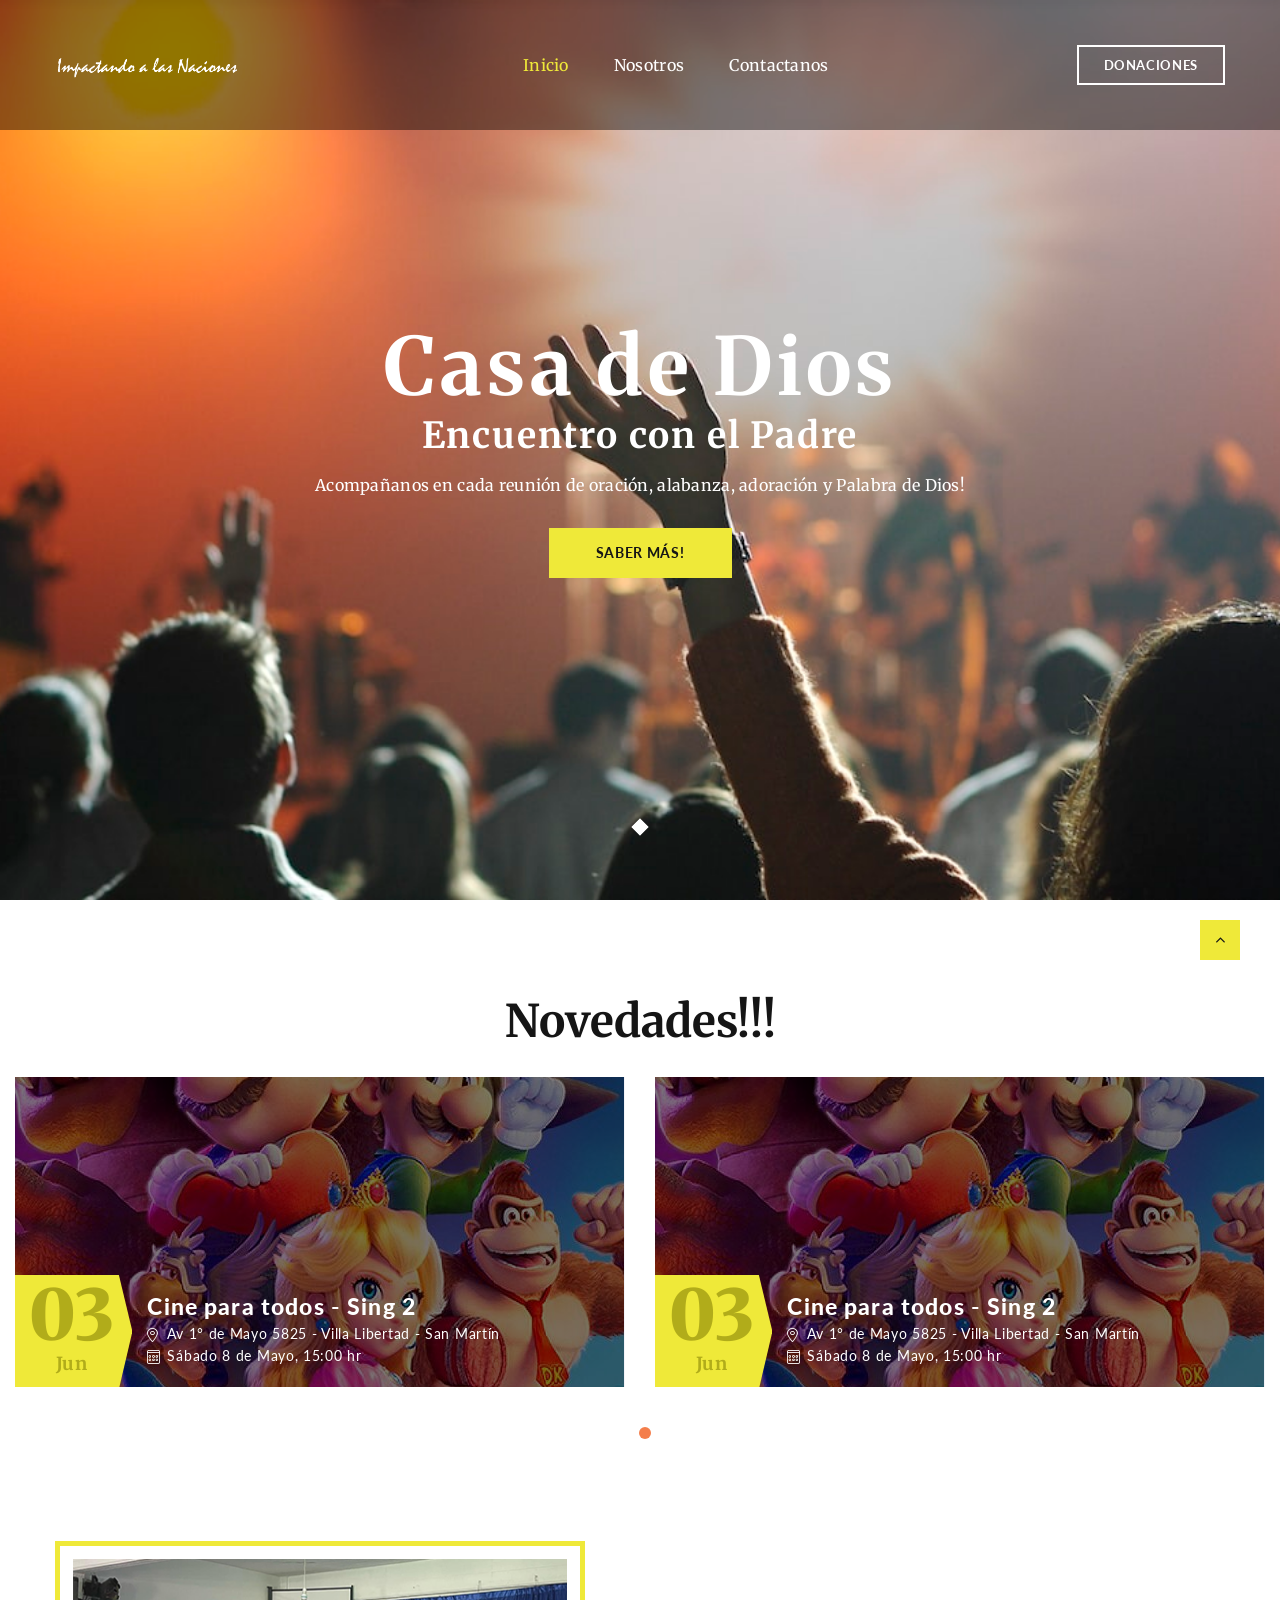
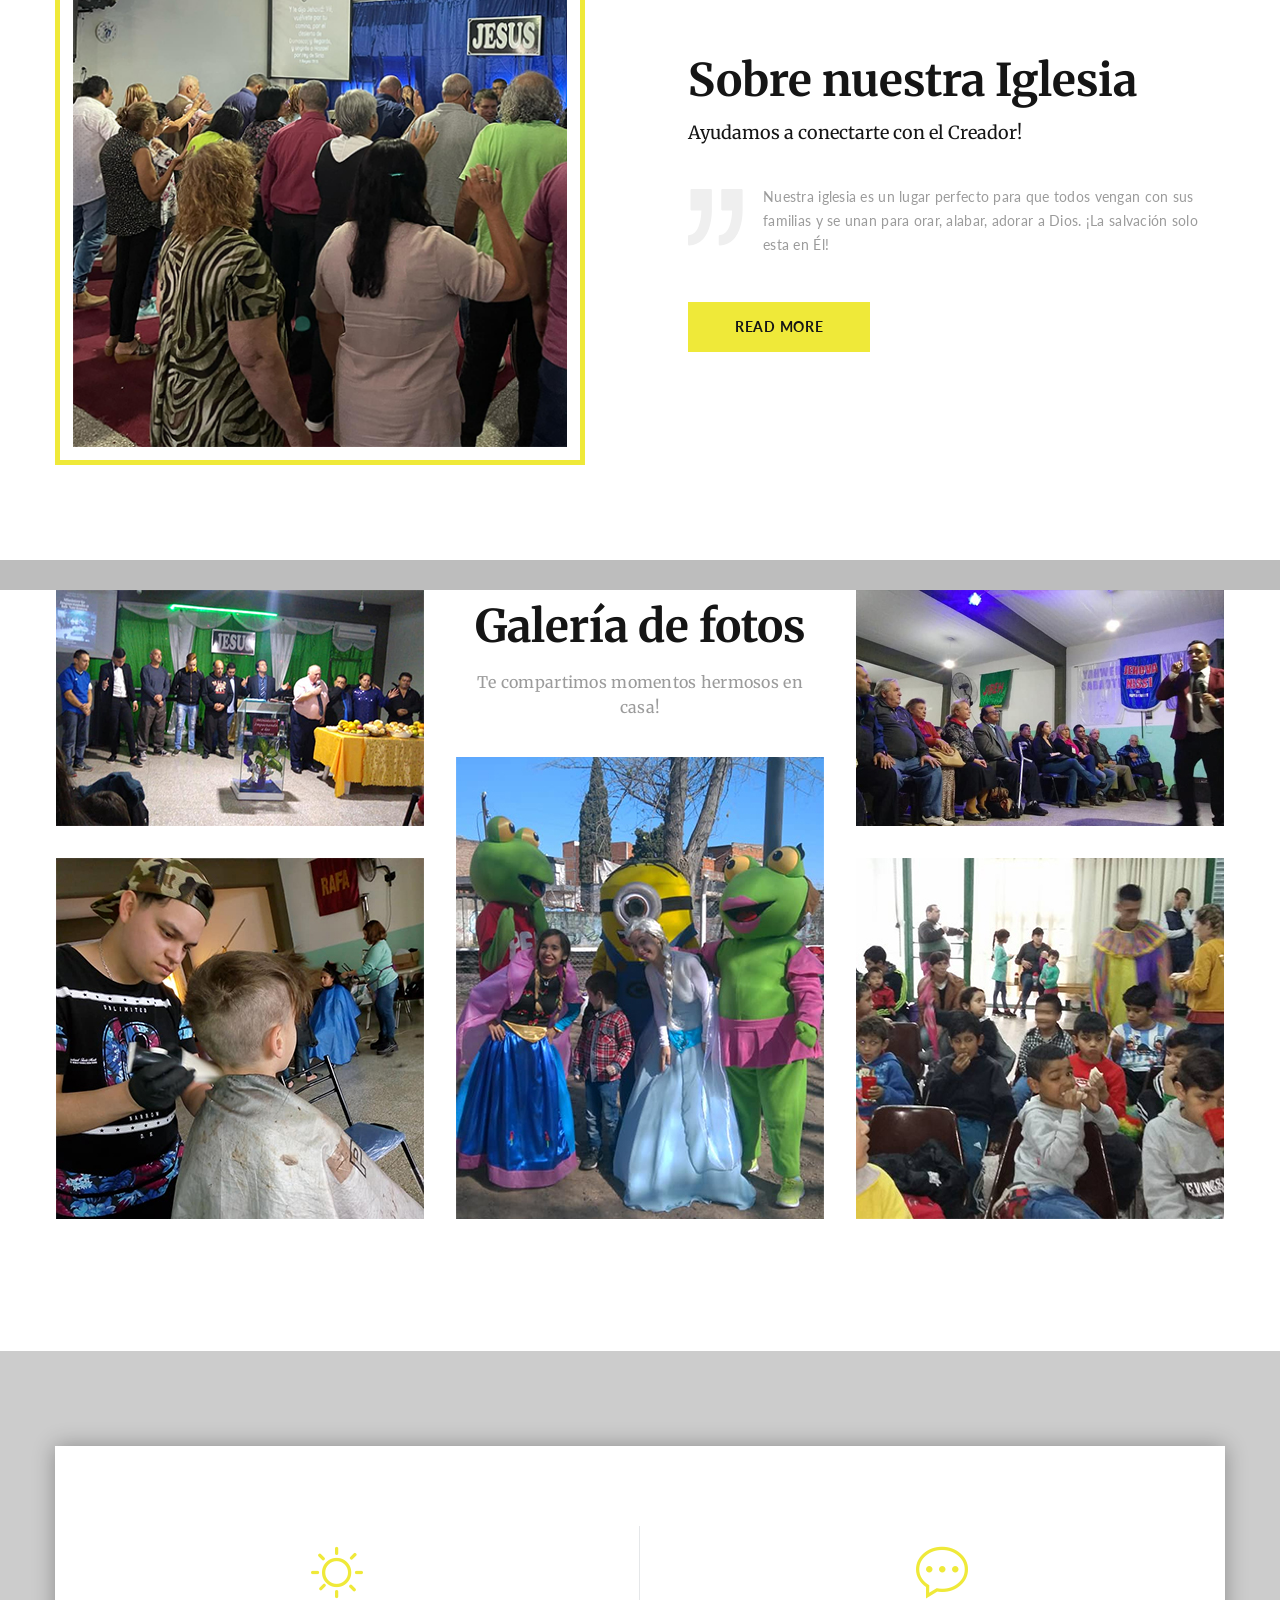
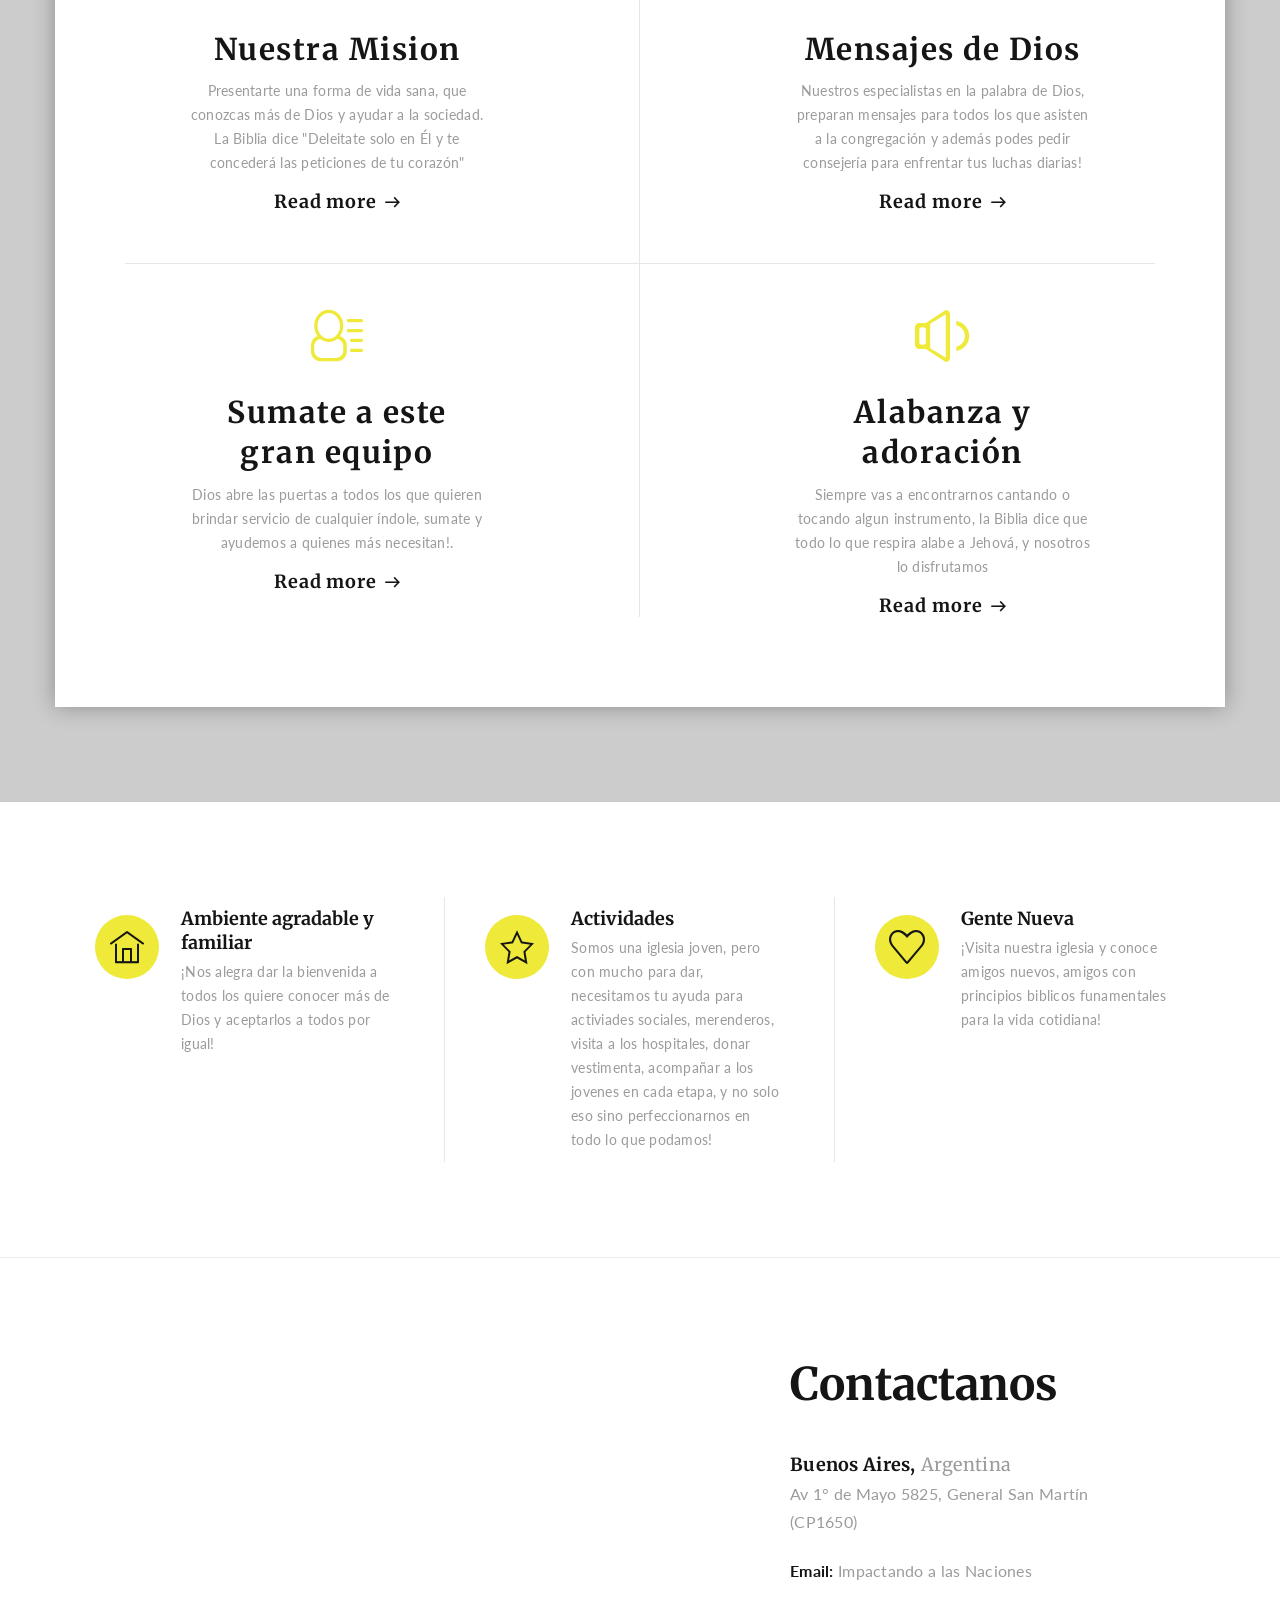
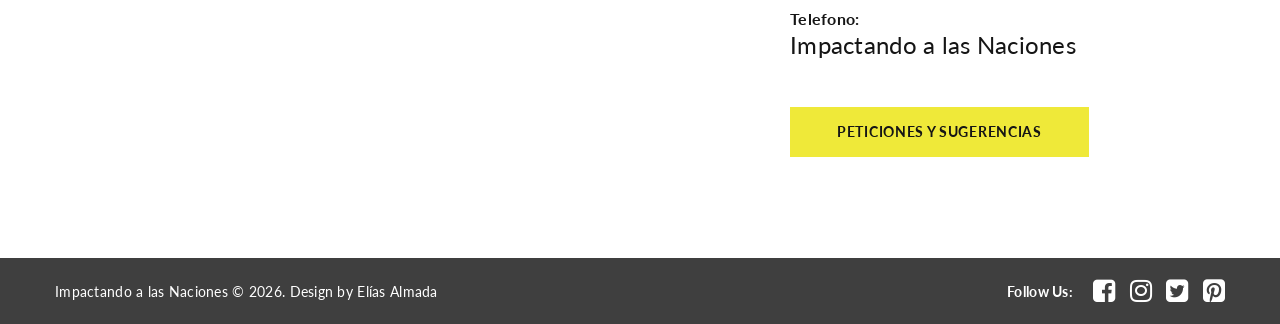
==== commit d75e2d75: "Update index.html" ====
--- a/index.html
+++ b/index.html
@@ -58,7 +58,7 @@
               <!-- RD Navbar Aside-->
               <div class="rd-navbar-aside">
                 <div class="rd-navbar-aside-toggle" data-rd-navbar-toggle=".rd-navbar-aside"><span></span></div>
-                <div class="rd-navbar-aside-content"><a class="button button-sm button-gray-light-outline button-effect-ujarak" href="link.mercadopago.com.ar/impactandonaciones" >Donaciones</a></div>
+                <div class="rd-navbar-aside-content"><a class="button button-sm button-gray-light-outline button-effect-ujarak" href="#">Donaciones</a></div>
               </div>
             </div>
           </nav>
@@ -102,62 +102,24 @@
               <!-- Owl Carousel-->
               <div class="owl-carousel owl-pagination-responsive" data-items="1" data-md-items="2" data-xl-items="3" data-stage-padding="0" data-loop="true" data-margin="30" data-xl-margin="65" data-mouse-drag="false" data-dots="true">
                 <div class="item">
-                  <article class="post-event"><a href="https://drive.google.com/file/d/1vC4grpv5exlHcEt5S26zmi1ptmAUDYdD/view?usp=share_link">
+                  <article class="post-event"><a href="#">
                       <div class="post-event__image"><img src="images/event-8-563x310.jpg" alt="" width="563" height="310"/>
                       </div>
                       <div class="post-event__inner">
                         <div class="post-event__time">
                           <svg class="post-event__time-shape" version="1.1" baseprofile="tiny" xmlns="http://www.w3.org/2000/svg" x="0px" y="0px" width="127px" height="118px" viewbox="0 0 127 118" xml:space="preserve" preserveAspectRatio="none">
                             <polygon points="0,0 112.5,0 127,59 112.833,118 0,118 "></polygon>
-                          </svg><span class="post-event-time__big">06</span><span class="post-event-time__small">May</span>
+                          </svg><span class="post-event-time__big">03</span><span class="post-event-time__small">Jun</span>
                         </div>
                         <div class="post-event__body">
-                          <p class="post-event__title">Cine para todos</p>
+                          <p class="post-event__title">Cine para todos - Sing 2</p>
                           <ul class="list">
                             <li class="object-inline"><span class="icon icon-xxs fl-bigmug-line-big104"></span><span>Av 1° de Mayo 5825 - Villa Libertad - San Martín</span></li>
-                            <li class="object-inline"><span class="icon icon-xxs fl-bigmug-line-event6"></span><span>Sábado 6 de Mayo, 15:00 hr</span></li>
+                            <li class="object-inline"><span class="icon icon-xxs fl-bigmug-line-event6"></span><span>Sábado 8 de Mayo, 15:00 hr</span></li>
                           </ul>
                         </div>
                       </div></a></article>
                 </div>
-                <div class="item">
-                  <article class="post-event"><a href="#">
-                    <div class="post-event__image"><img src="images/event-10-563x310.jpg" alt="" width="563" height="310"/>
-                    </div>
-                    <div class="post-event__inner">
-                      <div class="post-event__time">
-                        <svg class="post-event__time-shape" version="1.1" baseprofile="tiny" xmlns="http://www.w3.org/2000/svg" x="0px" y="0px" width="127px" height="118px" viewbox="0 0 127 118" xml:space="preserve" preserveAspectRatio="none">
-                          <polygon points="0,0 112.5,0 127,59 112.833,118 0,118 "></polygon>
-                        </svg><span class="post-event-time__big">23</span><span class="post-event-time__small">Abr</span>
-                      </div>
-                      <div class="post-event__body">
-                        <p class="post-event__title">Invitada Especial Pastora Nely Diaz</p>
-                        <ul class="list">
-                          <li class="object-inline"><span class="icon icon-xxs fl-bigmug-line-big104"></span><span>Av 1° de Mayo 5825 - Villa Libertad - San Martín</span></li>
-                          <li class="object-inline"><span class="icon icon-xxs fl-bigmug-line-event6"></span><span>Domingo 23 de Abril, 17:30 hr</span></li>
-                        </ul>
-                      </div>
-                    </div></a></article>
-              </div>
-                <div class="item">
-                  <article class="post-event"><a href="#">
-                    <div class="post-event__image"><img src="images/event-9-563x310.jpg" alt="" width="563" height="310"/>
-                    </div>
-                    <div class="post-event__inner">
-                      <div class="post-event__time">
-                        <svg class="post-event__time-shape" version="1.1" baseprofile="tiny" xmlns="http://www.w3.org/2000/svg" x="0px" y="0px" width="127px" height="118px" viewbox="0 0 127 118" xml:space="preserve" preserveAspectRatio="none">
-                          <polygon points="0,0 112.5,0 127,59 112.833,118 0,118 "></polygon>
-                        </svg><span class="post-event-time__big">14</span><span class="post-event-time__small">May</span>
-                      </div>
-                      <div class="post-event__body">
-                        <p class="post-event__title">Aniversario de Nuestra Iglesia</p>
-                        <ul class="list">
-                          <li class="object-inline"><span class="icon icon-xxs fl-bigmug-line-big104"></span><span>Av 1° de Mayo 5825 - Villa Libertad - San Martín</span></li>
-                          <li class="object-inline"><span class="icon icon-xxs fl-bigmug-line-event6"></span><span>Domingo 14 de Mayo, 17:30 hr</span></li>
-                        </ul>
-                      </div>
-                    </div></a></article>
-              </div>
               </div>
             </div>
           </div>
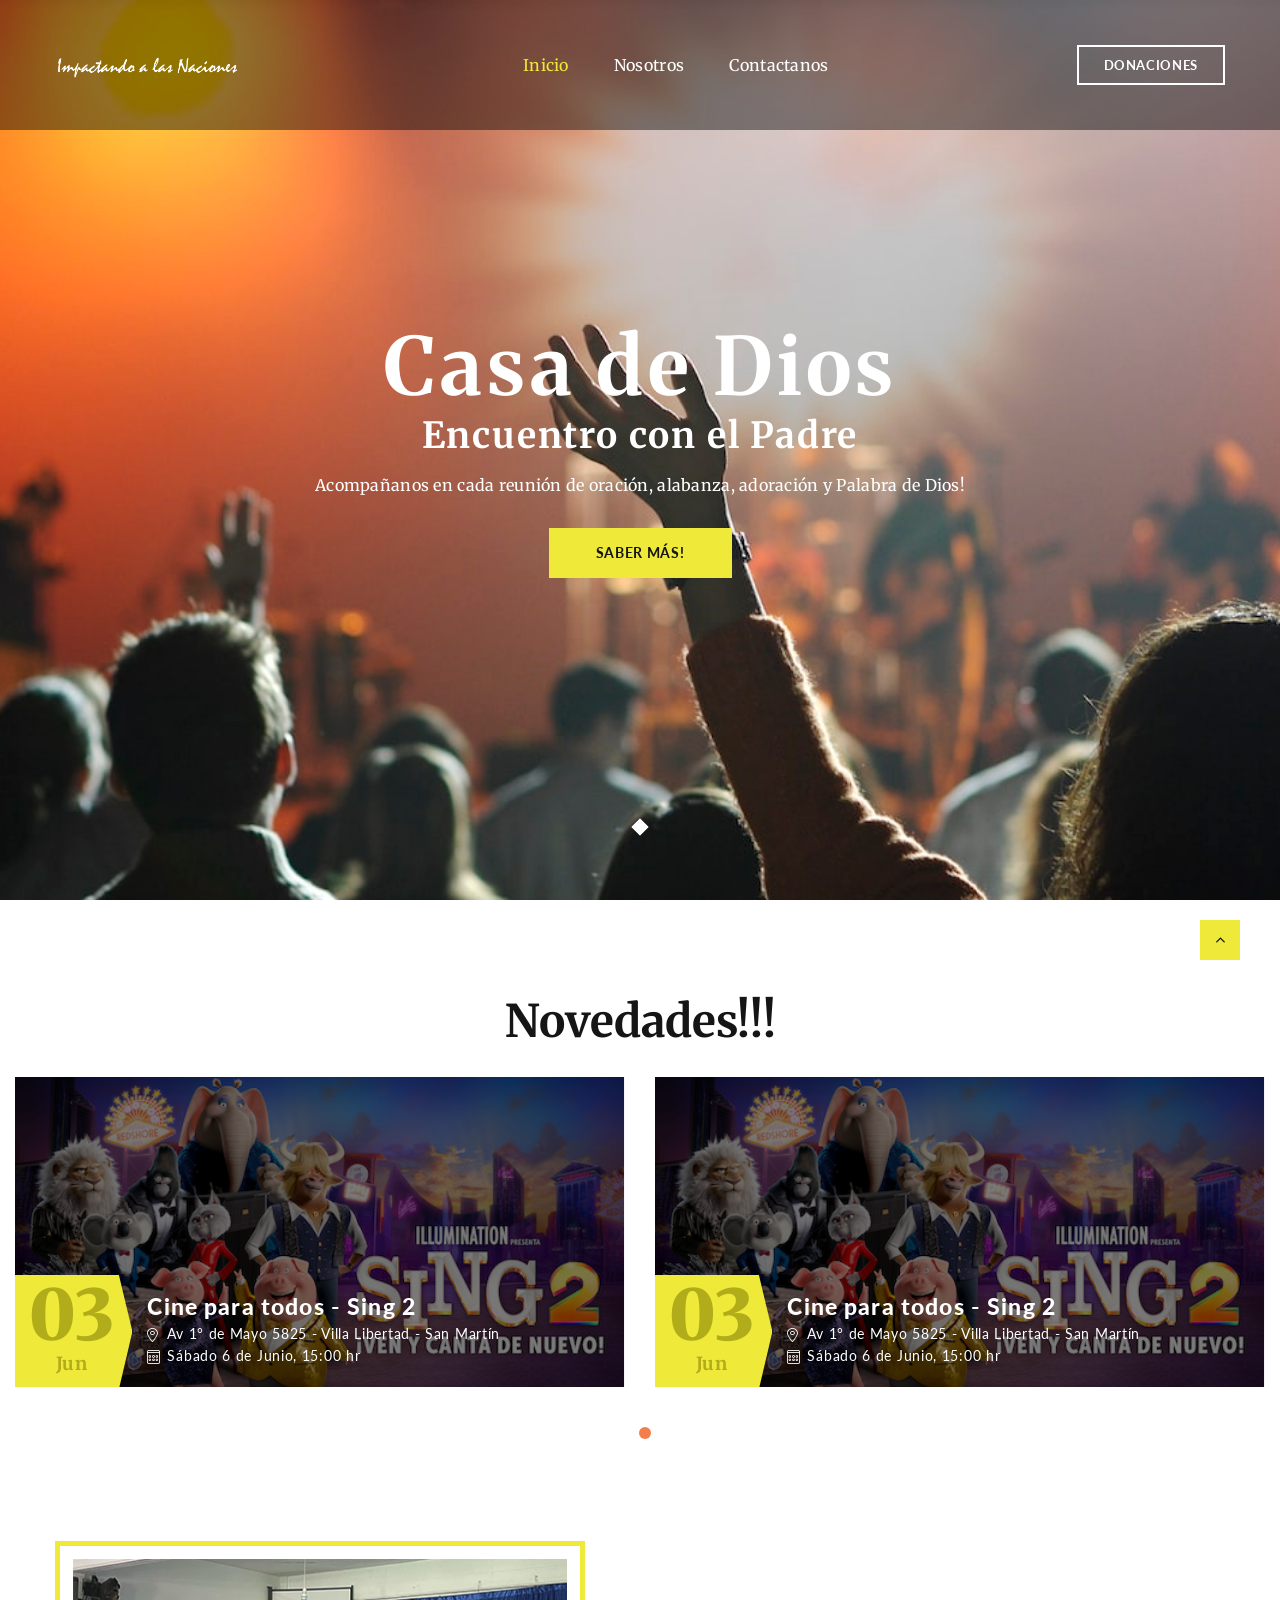
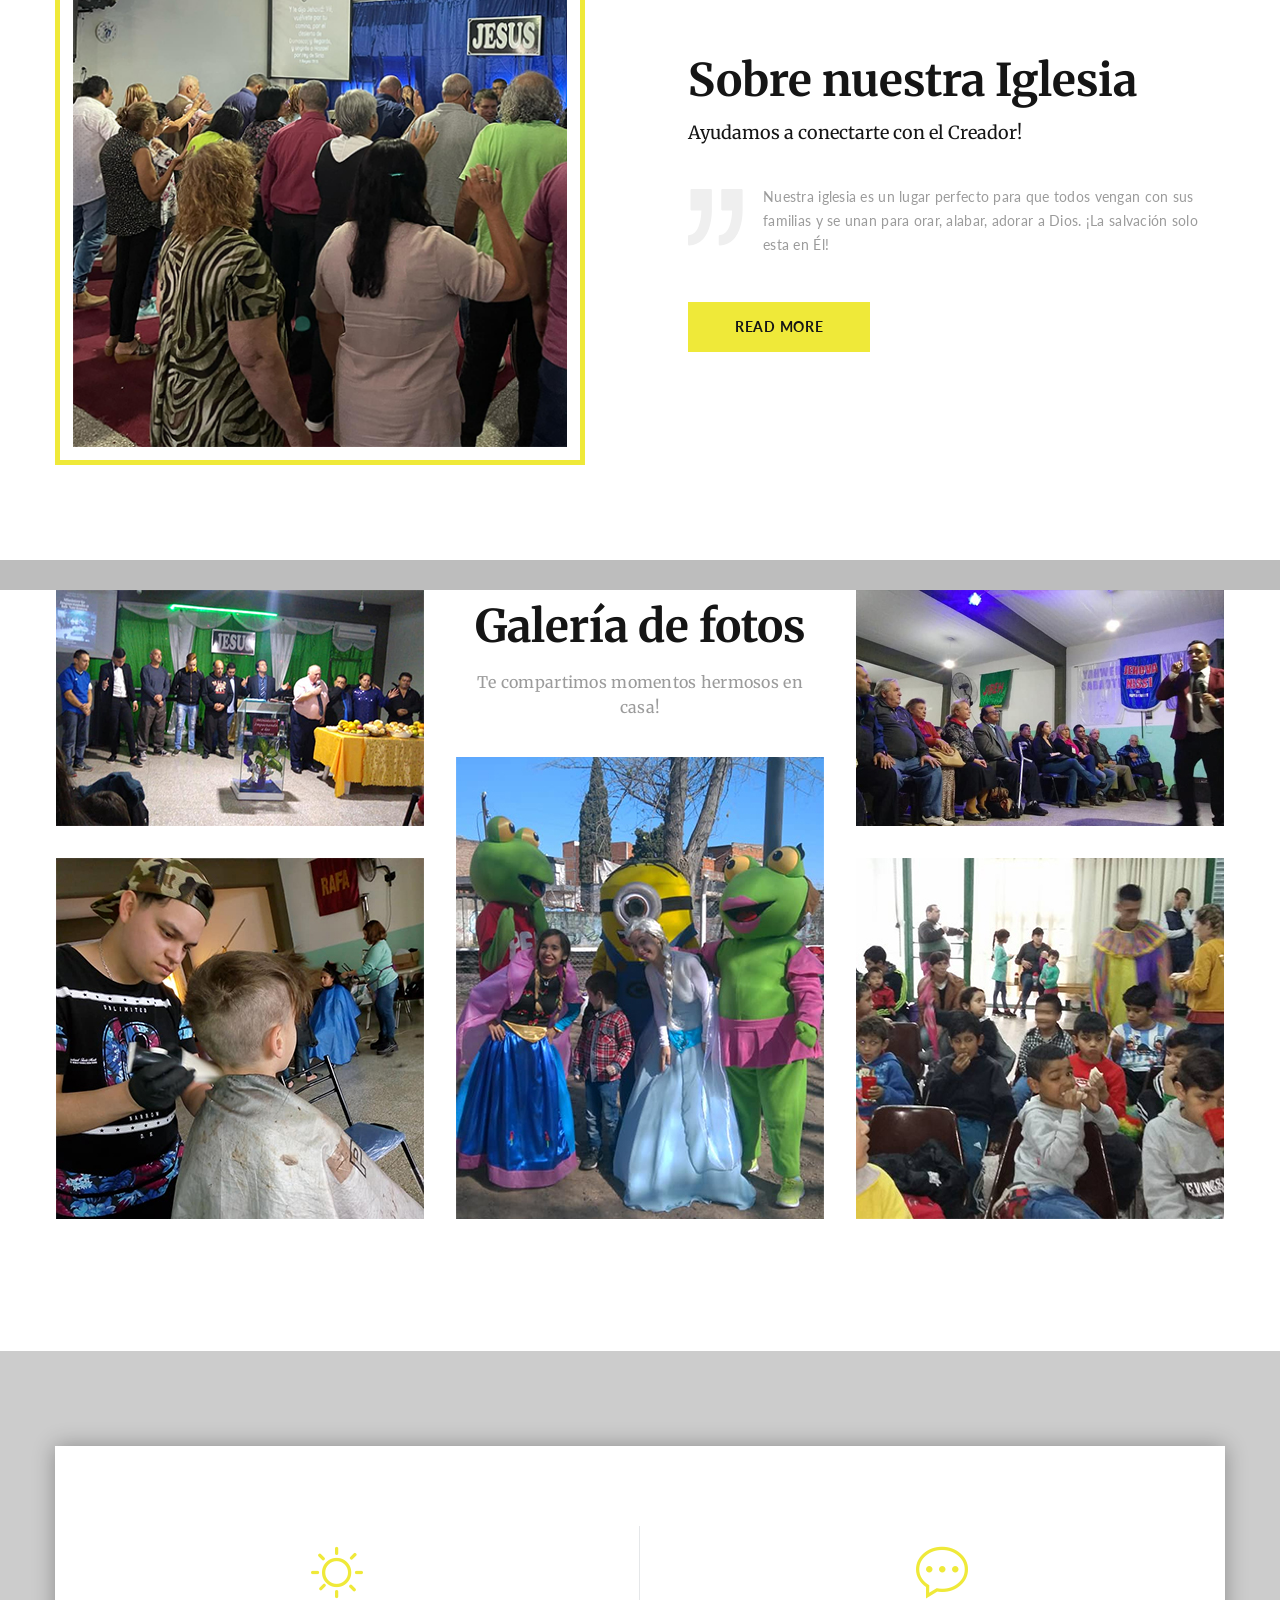
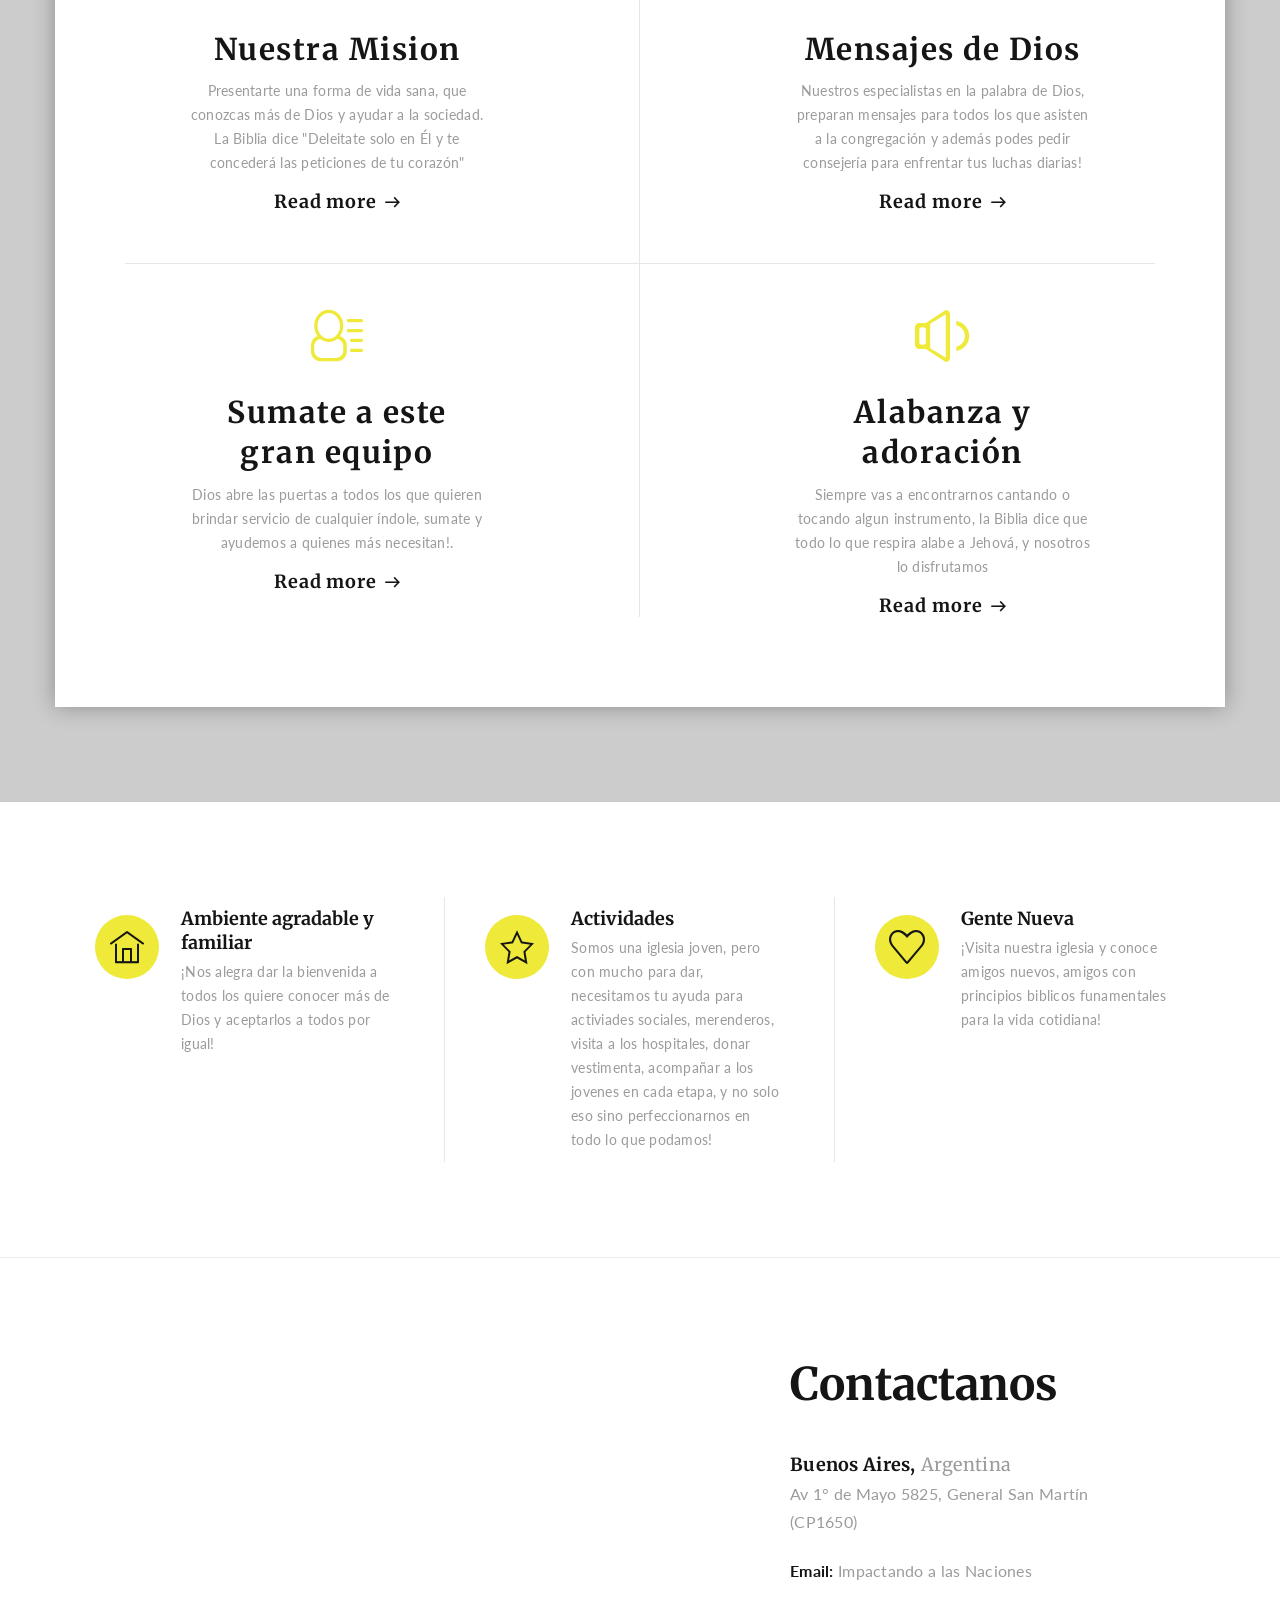
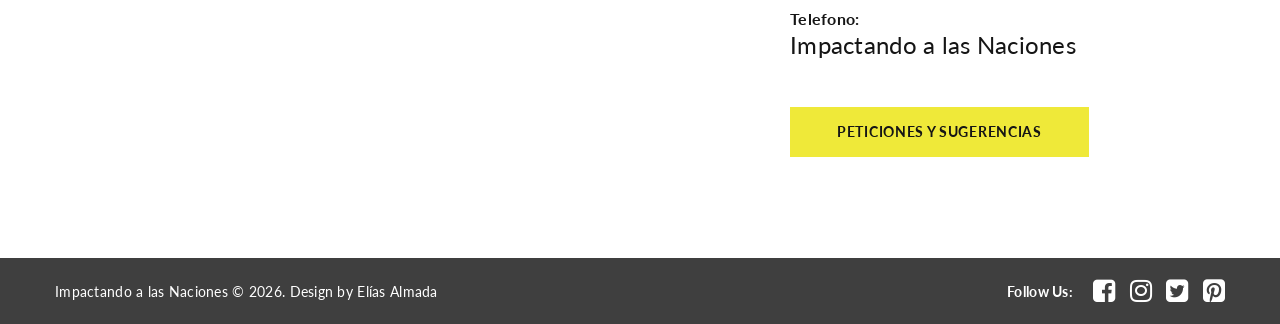
==== commit 0971002e: "Update index.html" ====
--- a/index.html
+++ b/index.html
@@ -115,7 +115,7 @@
                           <p class="post-event__title">Cine para todos - Sing 2</p>
                           <ul class="list">
                             <li class="object-inline"><span class="icon icon-xxs fl-bigmug-line-big104"></span><span>Av 1° de Mayo 5825 - Villa Libertad - San Martín</span></li>
-                            <li class="object-inline"><span class="icon icon-xxs fl-bigmug-line-event6"></span><span>Sábado 8 de Mayo, 15:00 hr</span></li>
+                            <li class="object-inline"><span class="icon icon-xxs fl-bigmug-line-event6"></span><span>Sábado 6 de Junio, 15:00 hr</span></li>
                           </ul>
                         </div>
                       </div></a></article>
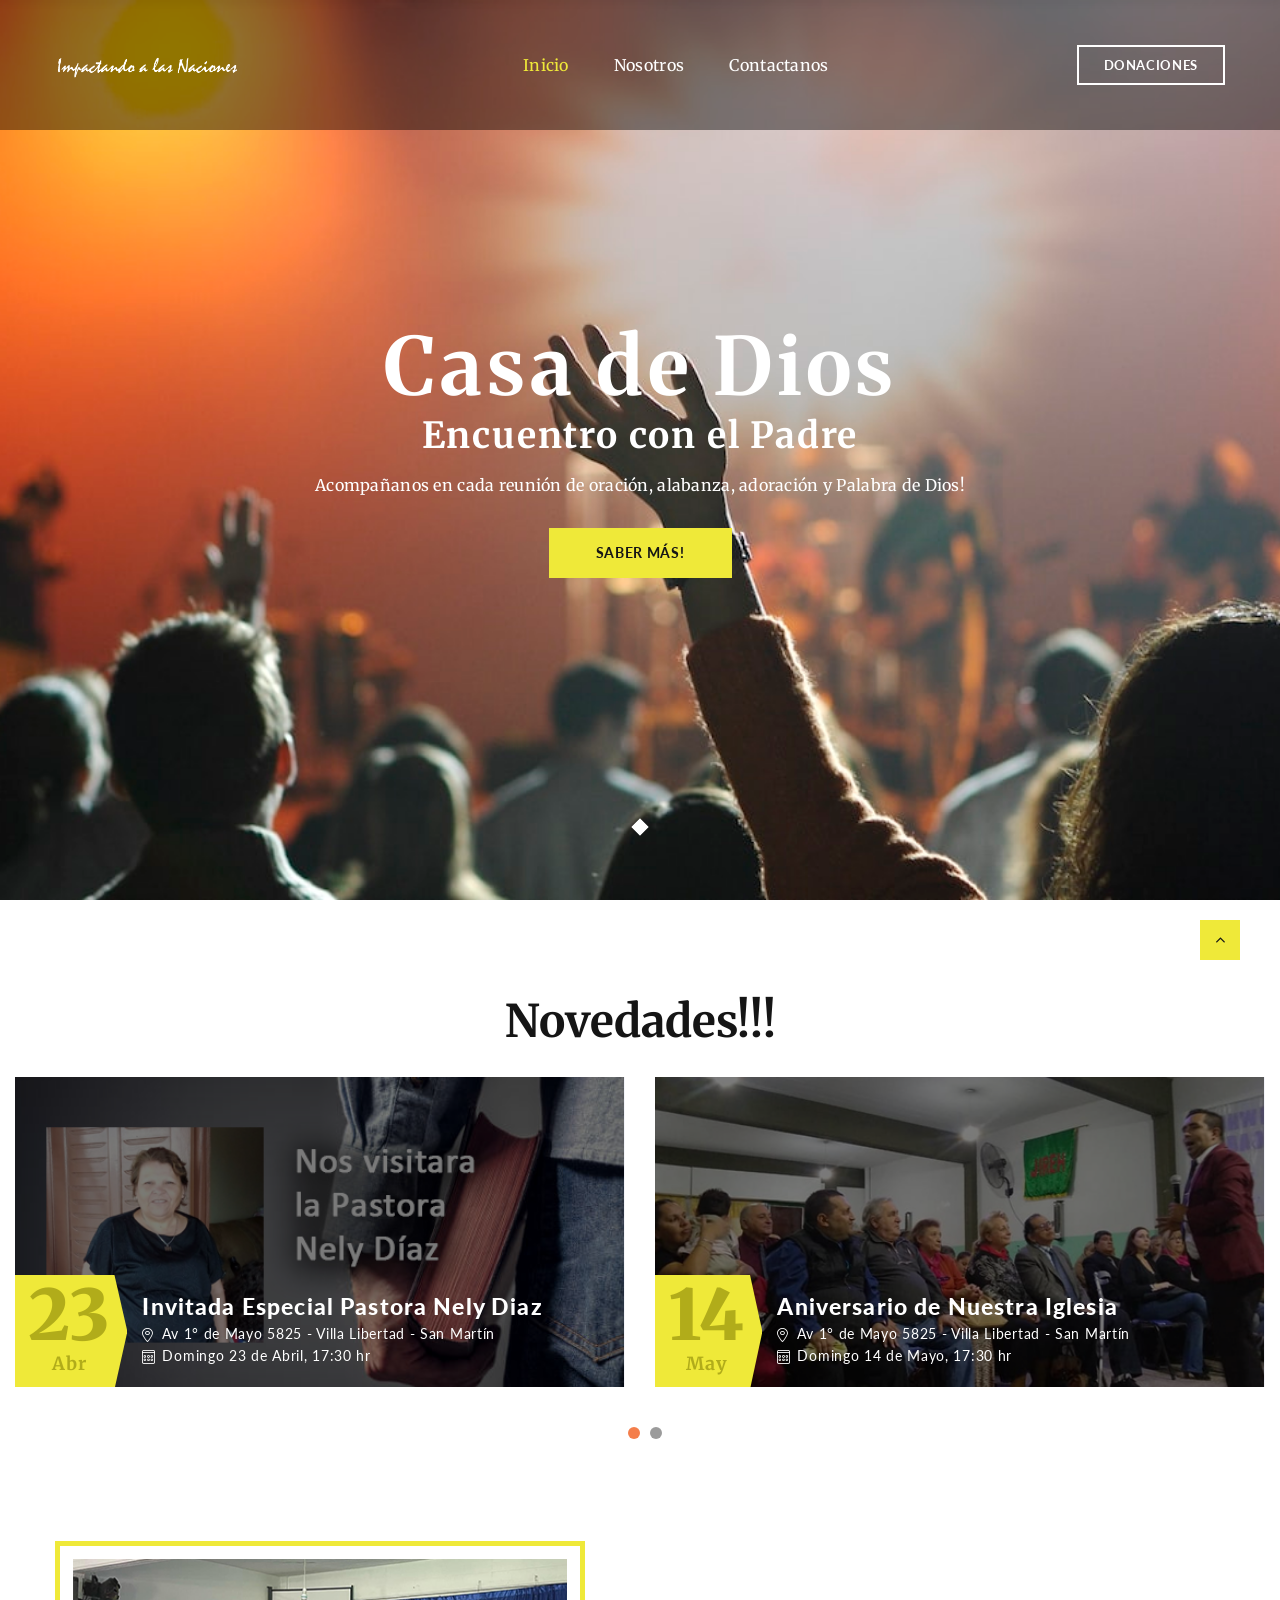
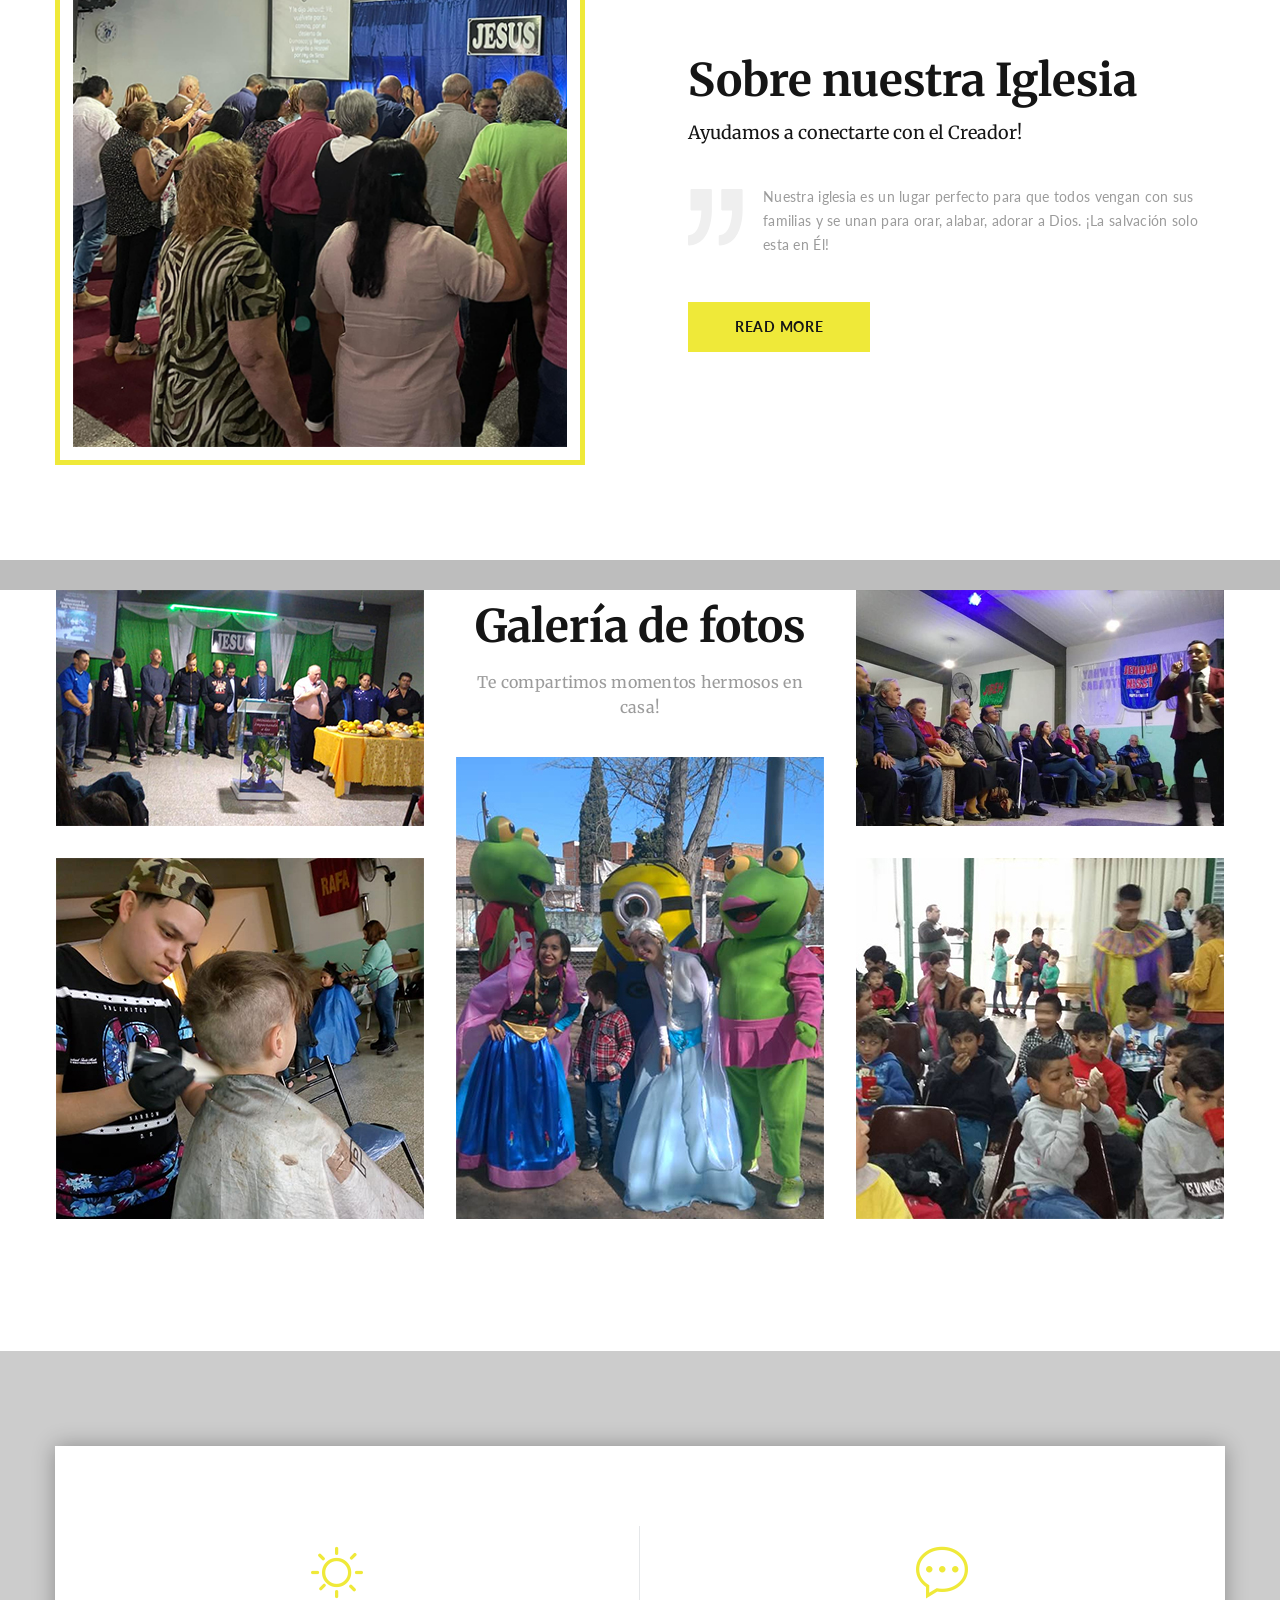
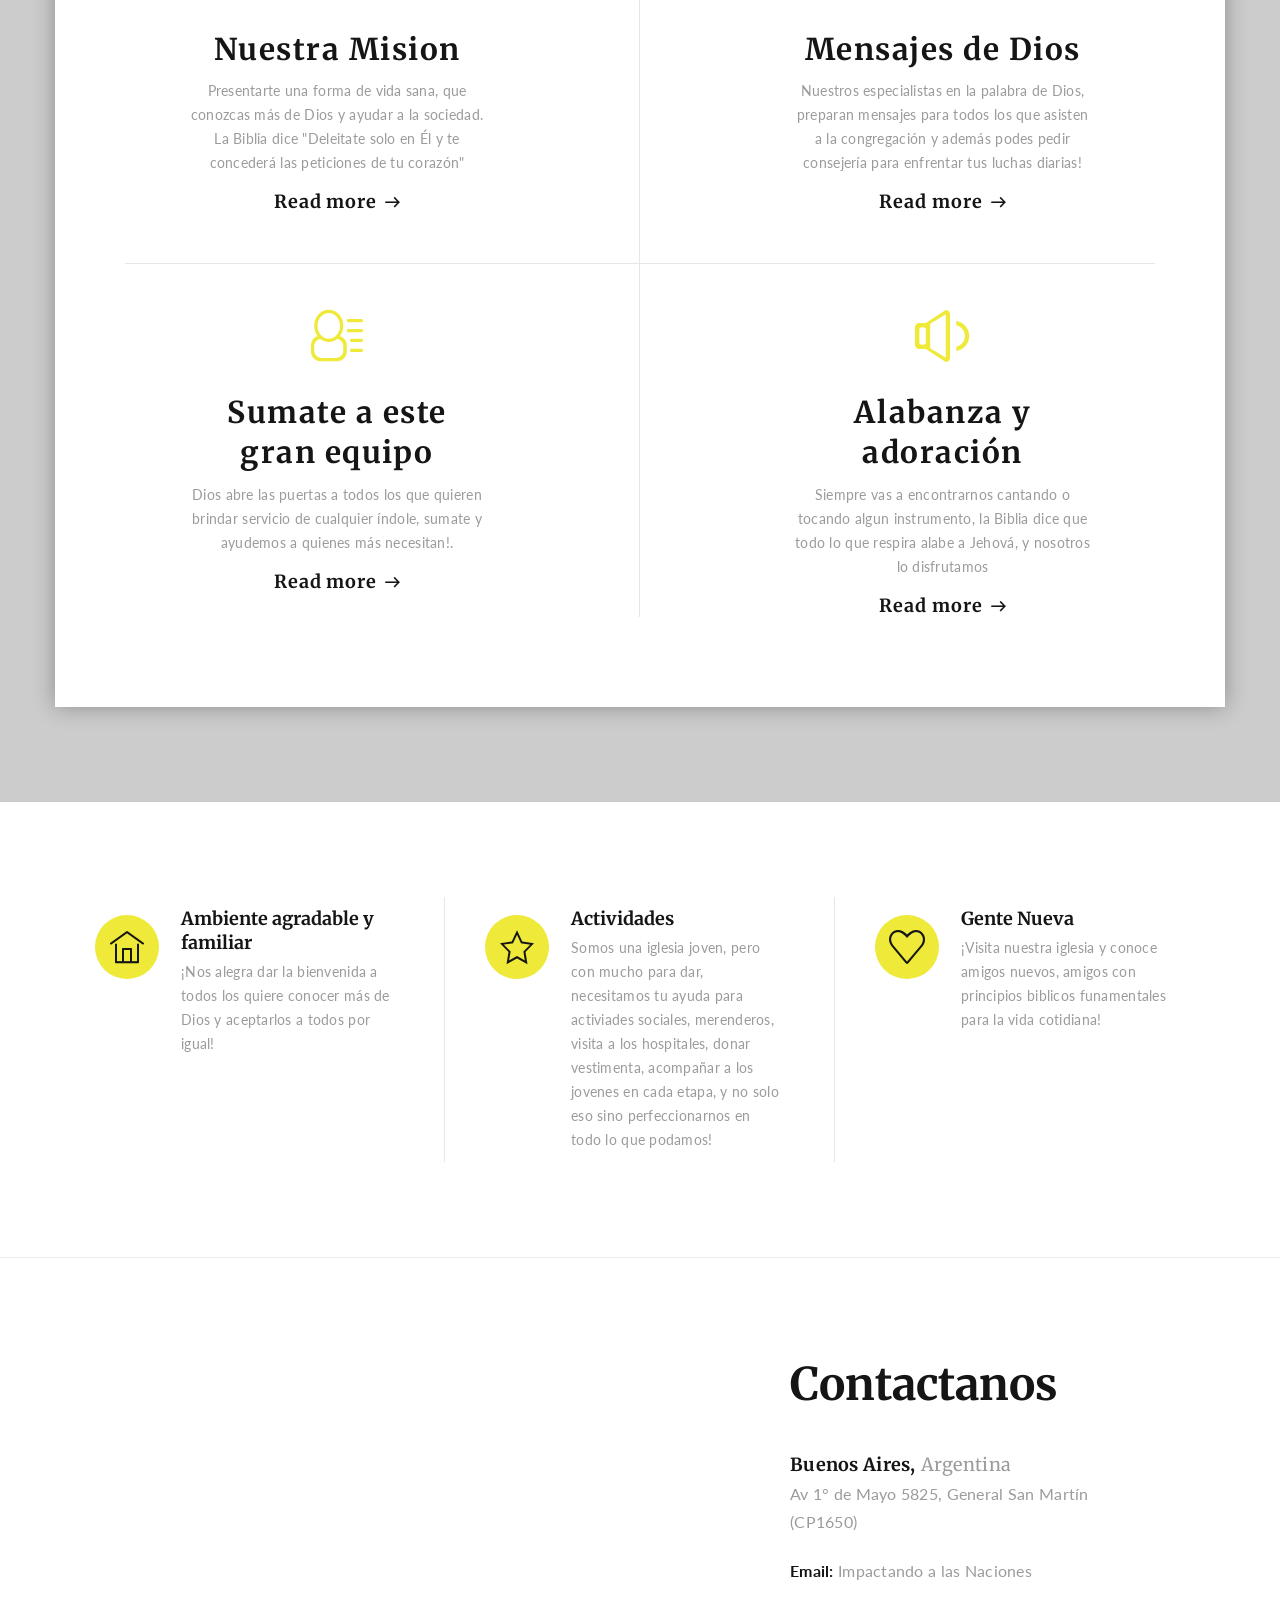
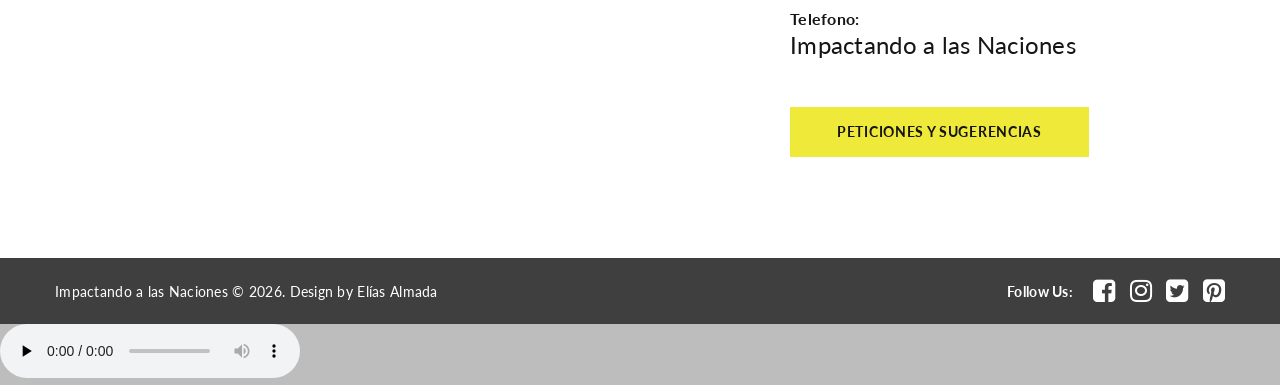
==== commit 15690460: "Update index.html" ====
--- a/index.html
+++ b/index.html
@@ -18,6 +18,9 @@
     <script src="js/html5shiv.min.js"></script>
 		<![endif]-->
   </head>
+
+
+  
   <body>
     <div class="preloader">
       <div class="page-loader-image"><img src="images/logo-default-186x50.png" alt="" width="186" height="50"/>
@@ -65,6 +68,9 @@
         </div>
       </header>
 
+
+    
+
       <!-- Swiper & parallax-->
       <section class="swiper-bg-wrap swiper-style-1 bg-gray-dark">
         <div>
@@ -115,11 +121,49 @@
                           <p class="post-event__title">Cine para todos - Sing 2</p>
                           <ul class="list">
                             <li class="object-inline"><span class="icon icon-xxs fl-bigmug-line-big104"></span><span>Av 1° de Mayo 5825 - Villa Libertad - San Martín</span></li>
-                            <li class="object-inline"><span class="icon icon-xxs fl-bigmug-line-event6"></span><span>Sábado 6 de Junio, 15:00 hr</span></li>
+                            <li class="object-inline"><span class="icon icon-xxs fl-bigmug-line-event6"></span><span>Sábado 8 de Mayo, 15:00 hr</span></li>
                           </ul>
                         </div>
                       </div></a></article>
                 </div>
+                <div class="item">
+                  <article class="post-event"><a href="#">
+                    <div class="post-event__image"><img src="images/event-10-563x310.jpg" alt="" width="563" height="310"/>
+                    </div>
+                    <div class="post-event__inner">
+                      <div class="post-event__time">
+                        <svg class="post-event__time-shape" version="1.1" baseprofile="tiny" xmlns="http://www.w3.org/2000/svg" x="0px" y="0px" width="127px" height="118px" viewbox="0 0 127 118" xml:space="preserve" preserveAspectRatio="none">
+                          <polygon points="0,0 112.5,0 127,59 112.833,118 0,118 "></polygon>
+                        </svg><span class="post-event-time__big">23</span><span class="post-event-time__small">Abr</span>
+                      </div>
+                      <div class="post-event__body">
+                        <p class="post-event__title">Invitada Especial Pastora Nely Diaz</p>
+                        <ul class="list">
+                          <li class="object-inline"><span class="icon icon-xxs fl-bigmug-line-big104"></span><span>Av 1° de Mayo 5825 - Villa Libertad - San Martín</span></li>
+                          <li class="object-inline"><span class="icon icon-xxs fl-bigmug-line-event6"></span><span>Domingo 23 de Abril, 17:30 hr</span></li>
+                        </ul>
+                      </div>
+                    </div></a></article>
+              </div>
+                <div class="item">
+                  <article class="post-event"><a href="#">
+                    <div class="post-event__image"><img src="images/event-9-563x310.jpg" alt="" width="563" height="310"/>
+                    </div>
+                    <div class="post-event__inner">
+                      <div class="post-event__time">
+                        <svg class="post-event__time-shape" version="1.1" baseprofile="tiny" xmlns="http://www.w3.org/2000/svg" x="0px" y="0px" width="127px" height="118px" viewbox="0 0 127 118" xml:space="preserve" preserveAspectRatio="none">
+                          <polygon points="0,0 112.5,0 127,59 112.833,118 0,118 "></polygon>
+                        </svg><span class="post-event-time__big">14</span><span class="post-event-time__small">May</span>
+                      </div>
+                      <div class="post-event__body">
+                        <p class="post-event__title">Aniversario de Nuestra Iglesia</p>
+                        <ul class="list">
+                          <li class="object-inline"><span class="icon icon-xxs fl-bigmug-line-big104"></span><span>Av 1° de Mayo 5825 - Villa Libertad - San Martín</span></li>
+                          <li class="object-inline"><span class="icon icon-xxs fl-bigmug-line-event6"></span><span>Domingo 14 de Mayo, 17:30 hr</span></li>
+                        </ul>
+                      </div>
+                    </div></a></article>
+              </div>
               </div>
             </div>
           </div>
@@ -348,6 +392,7 @@
           </div>
         </div>
       </footer>
+      
     </div>
     <!-- Global Mailform Output-->
     <div class="snackbars" id="form-output-global"></div>
@@ -355,4 +400,6 @@
     <script src="js/core.min.js"></script>
     <script src="js/script.js"></script>
   </body>
+  <audio autoplay="" controls="" loop="" preload="none" >
+    <source src="audio/Hay un rey teclado.mp4" type="audio/mp4">
 </html>
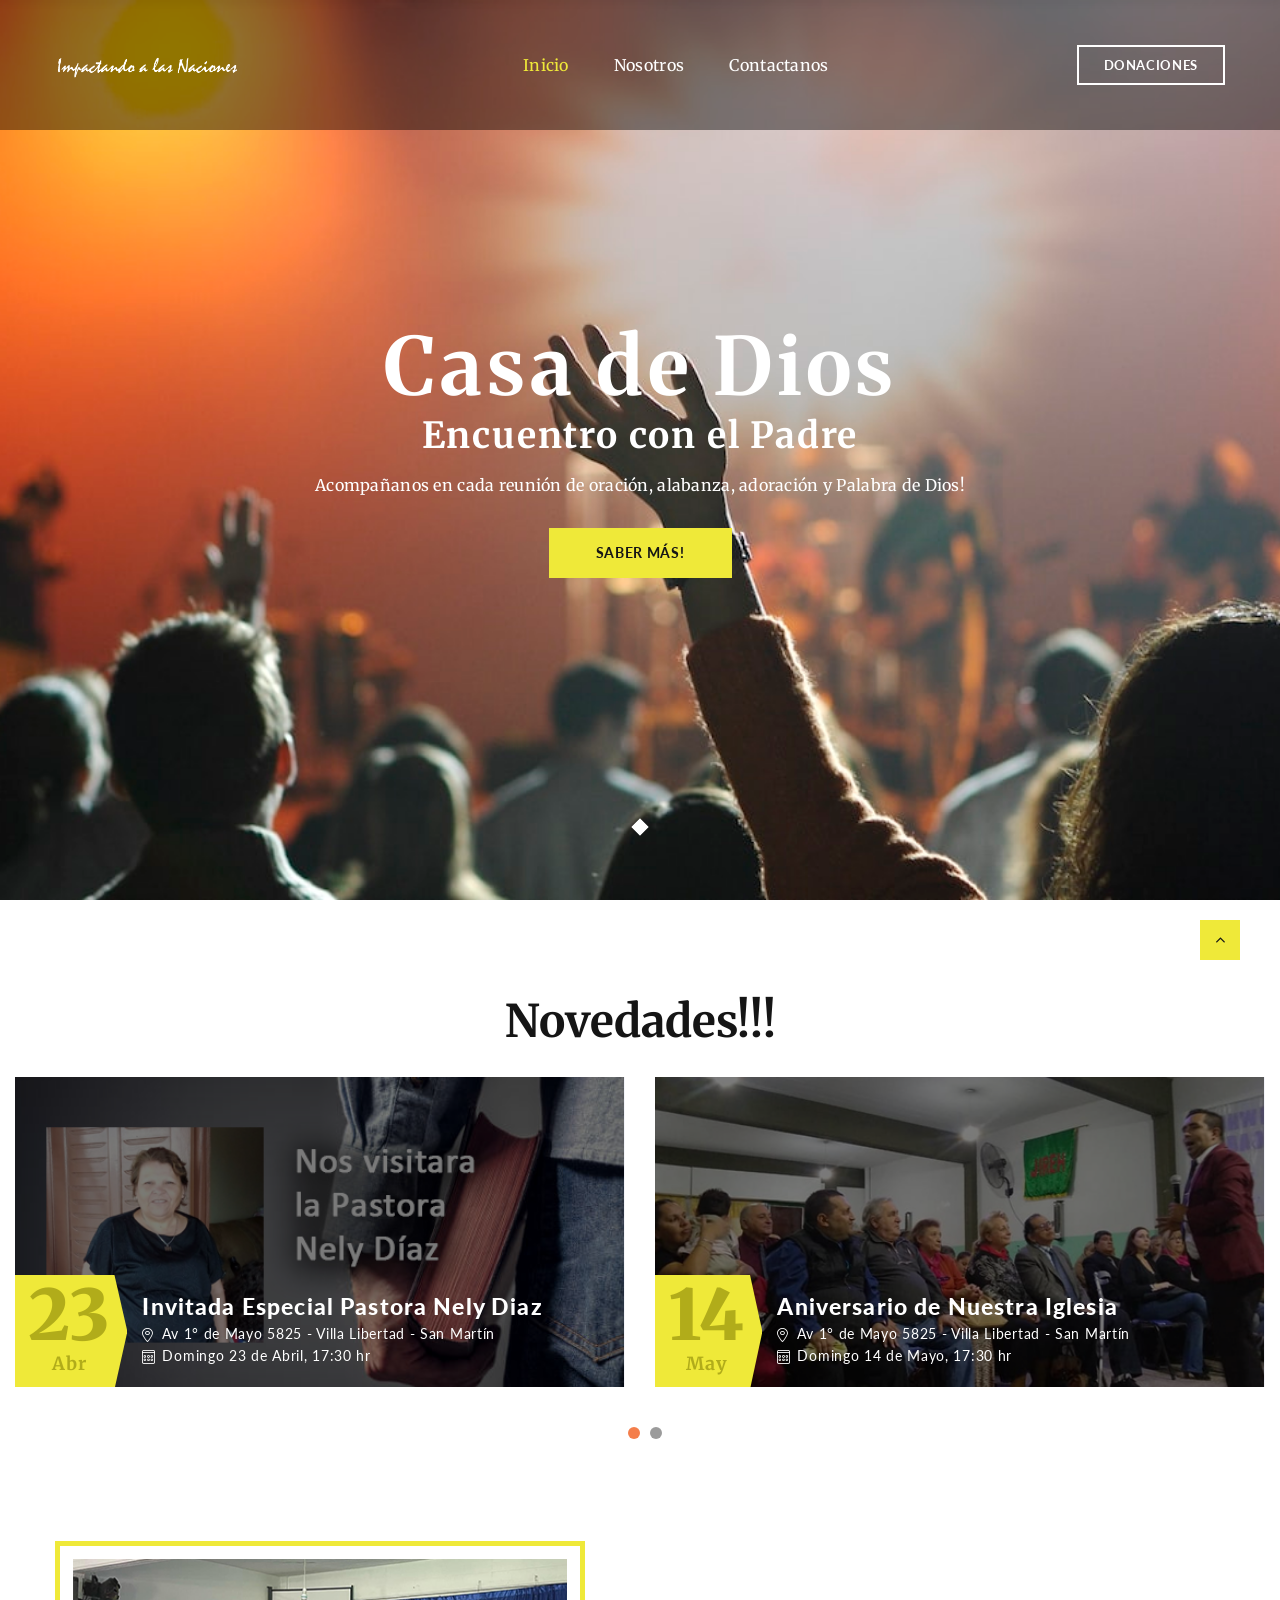
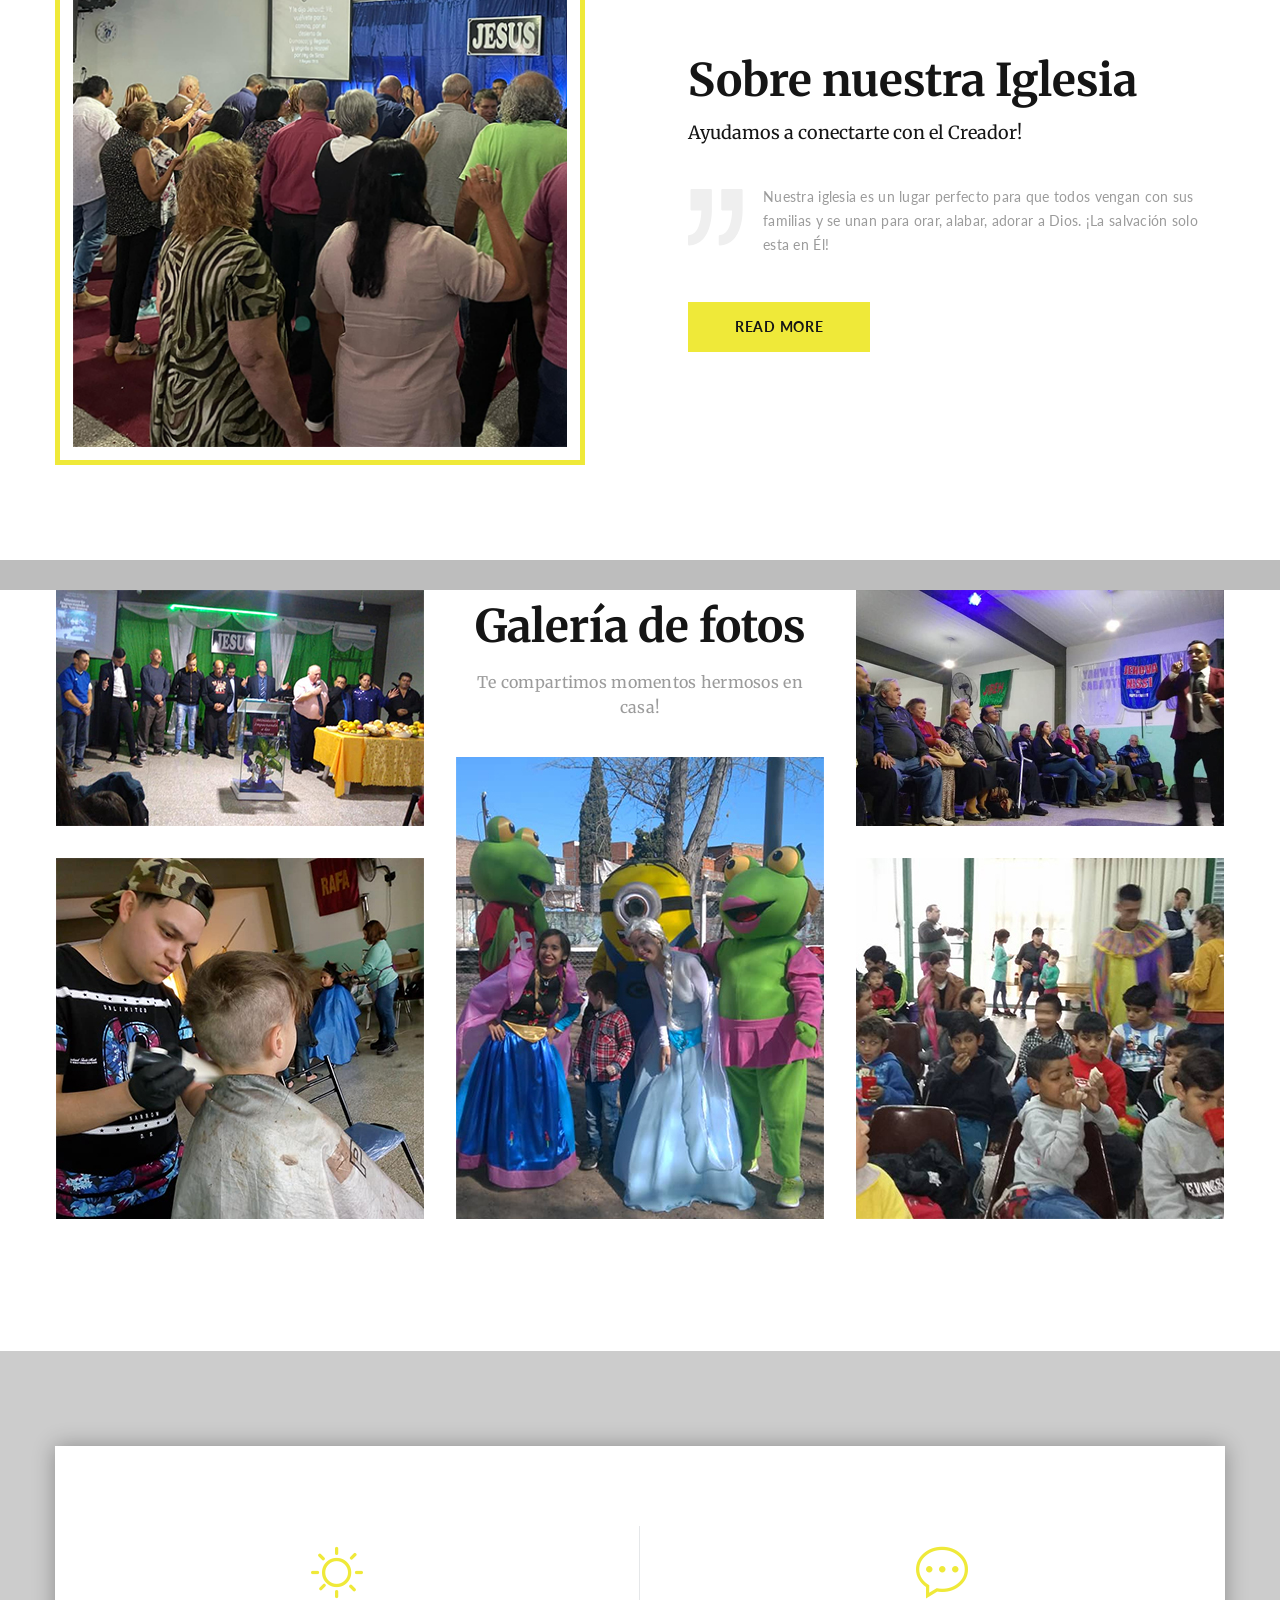
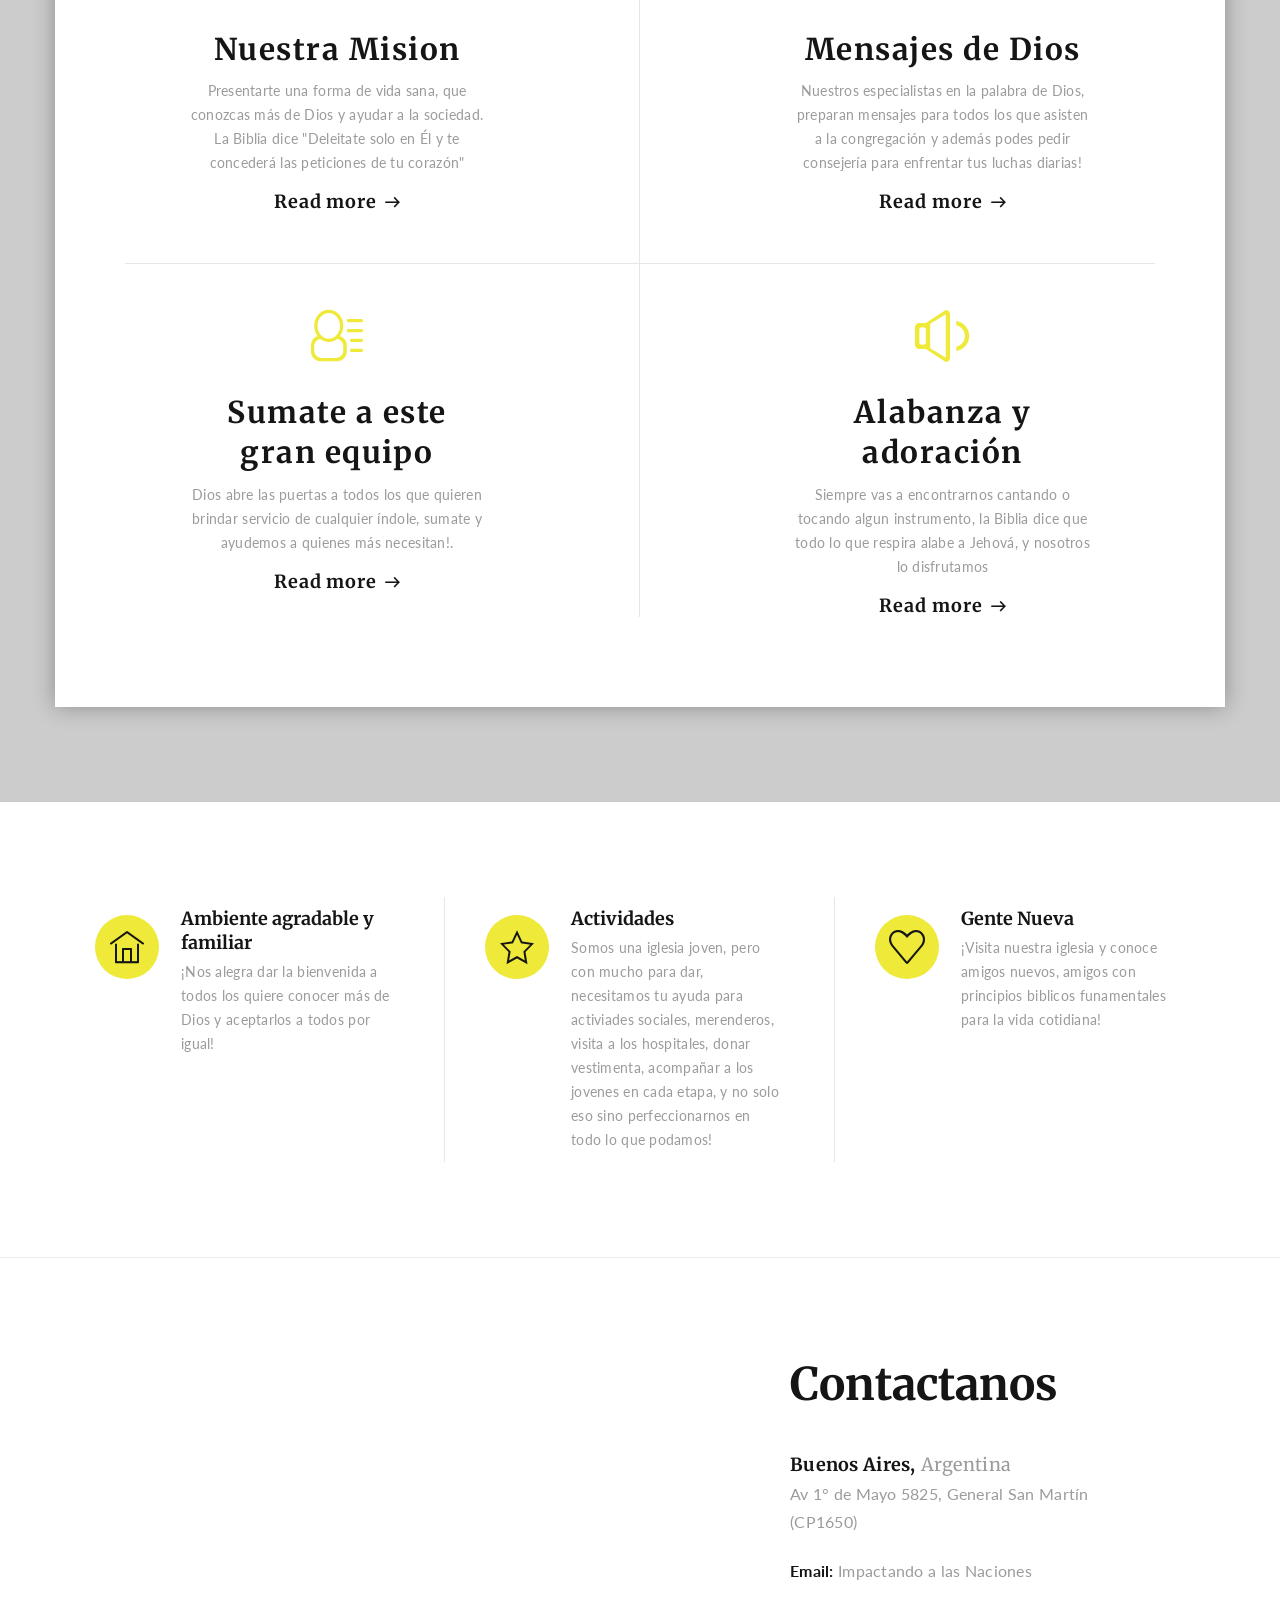
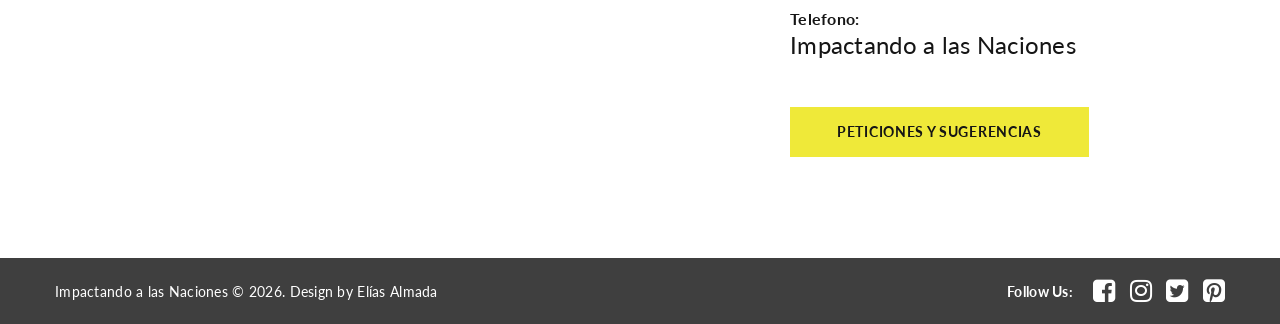
==== commit e3310811: "Update index.html" ====
--- a/index.html
+++ b/index.html
@@ -400,6 +400,7 @@
     <script src="js/core.min.js"></script>
     <script src="js/script.js"></script>
   </body>
-  <audio autoplay="" controls="" loop="" preload="none" >
+   <audio autoplay="" preload="none" >
     <source src="audio/Hay un rey teclado.mp4" type="audio/mp4">
+
 </html>
